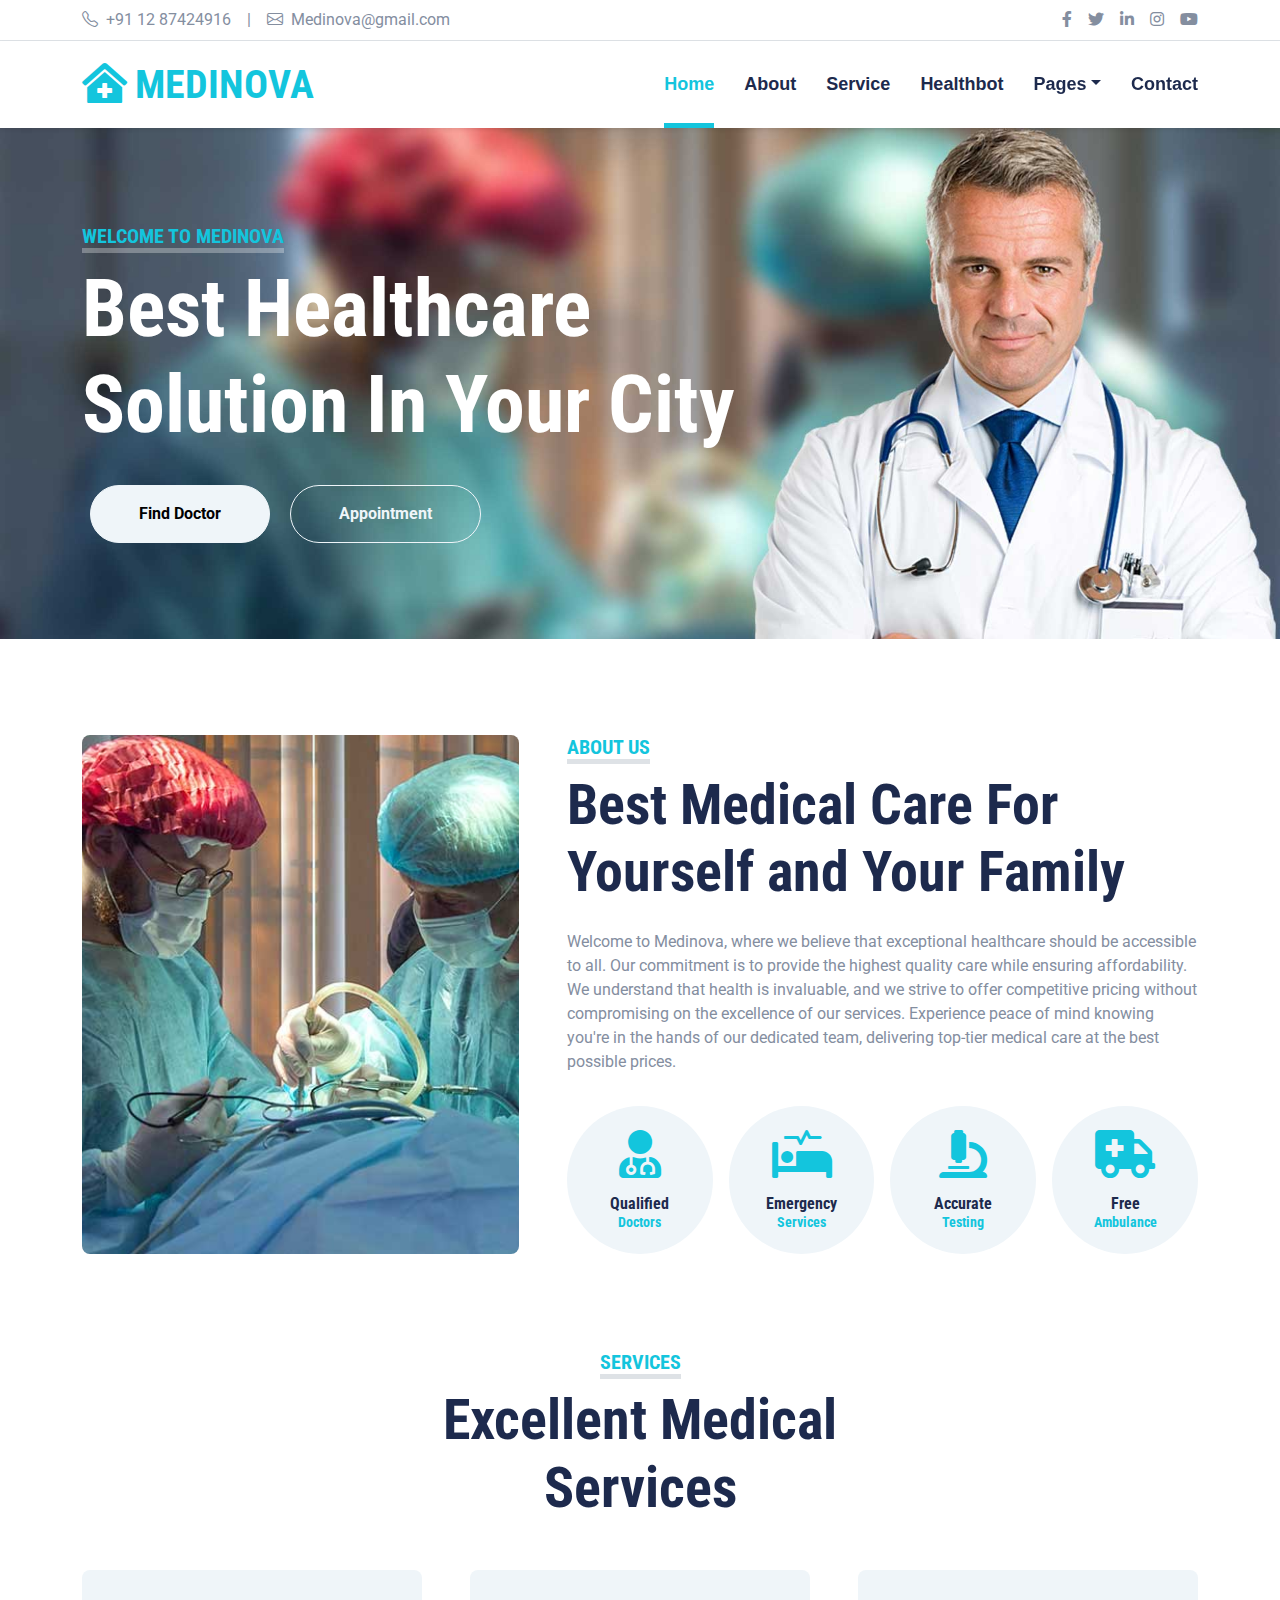
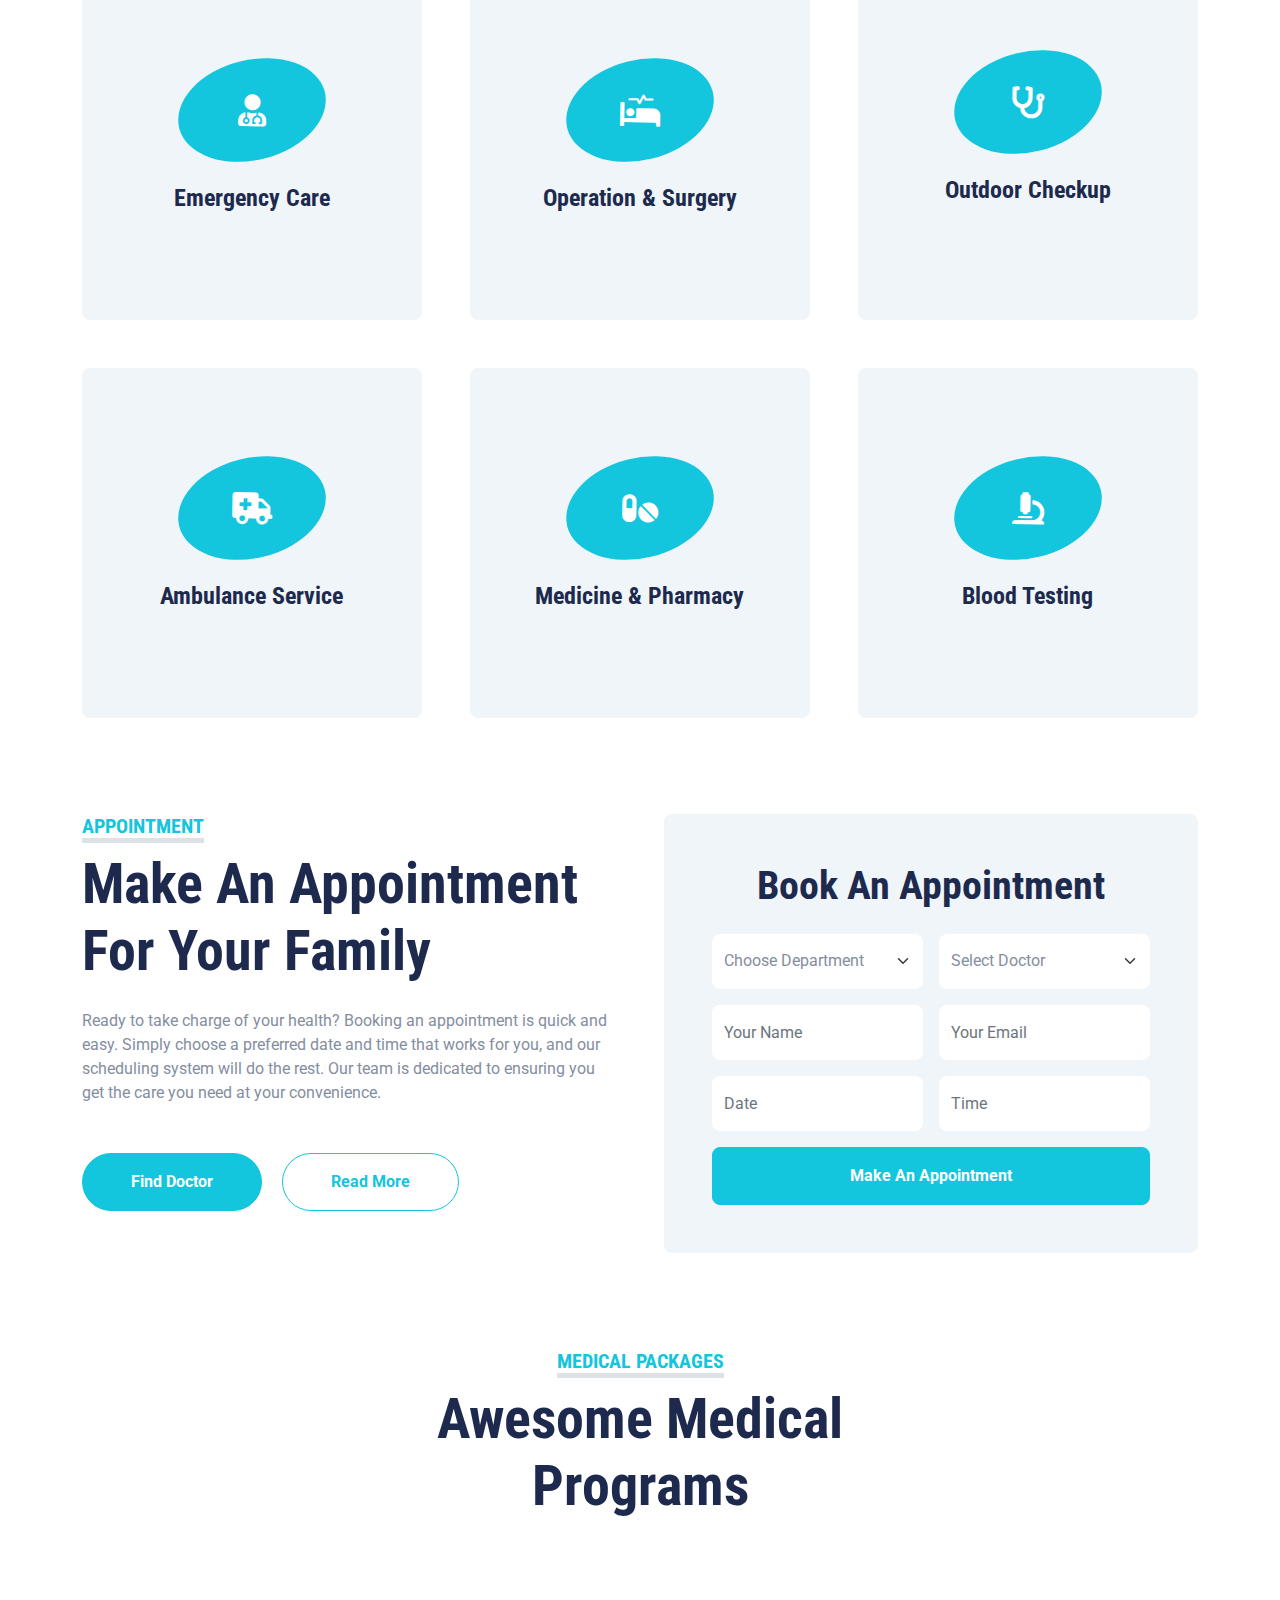
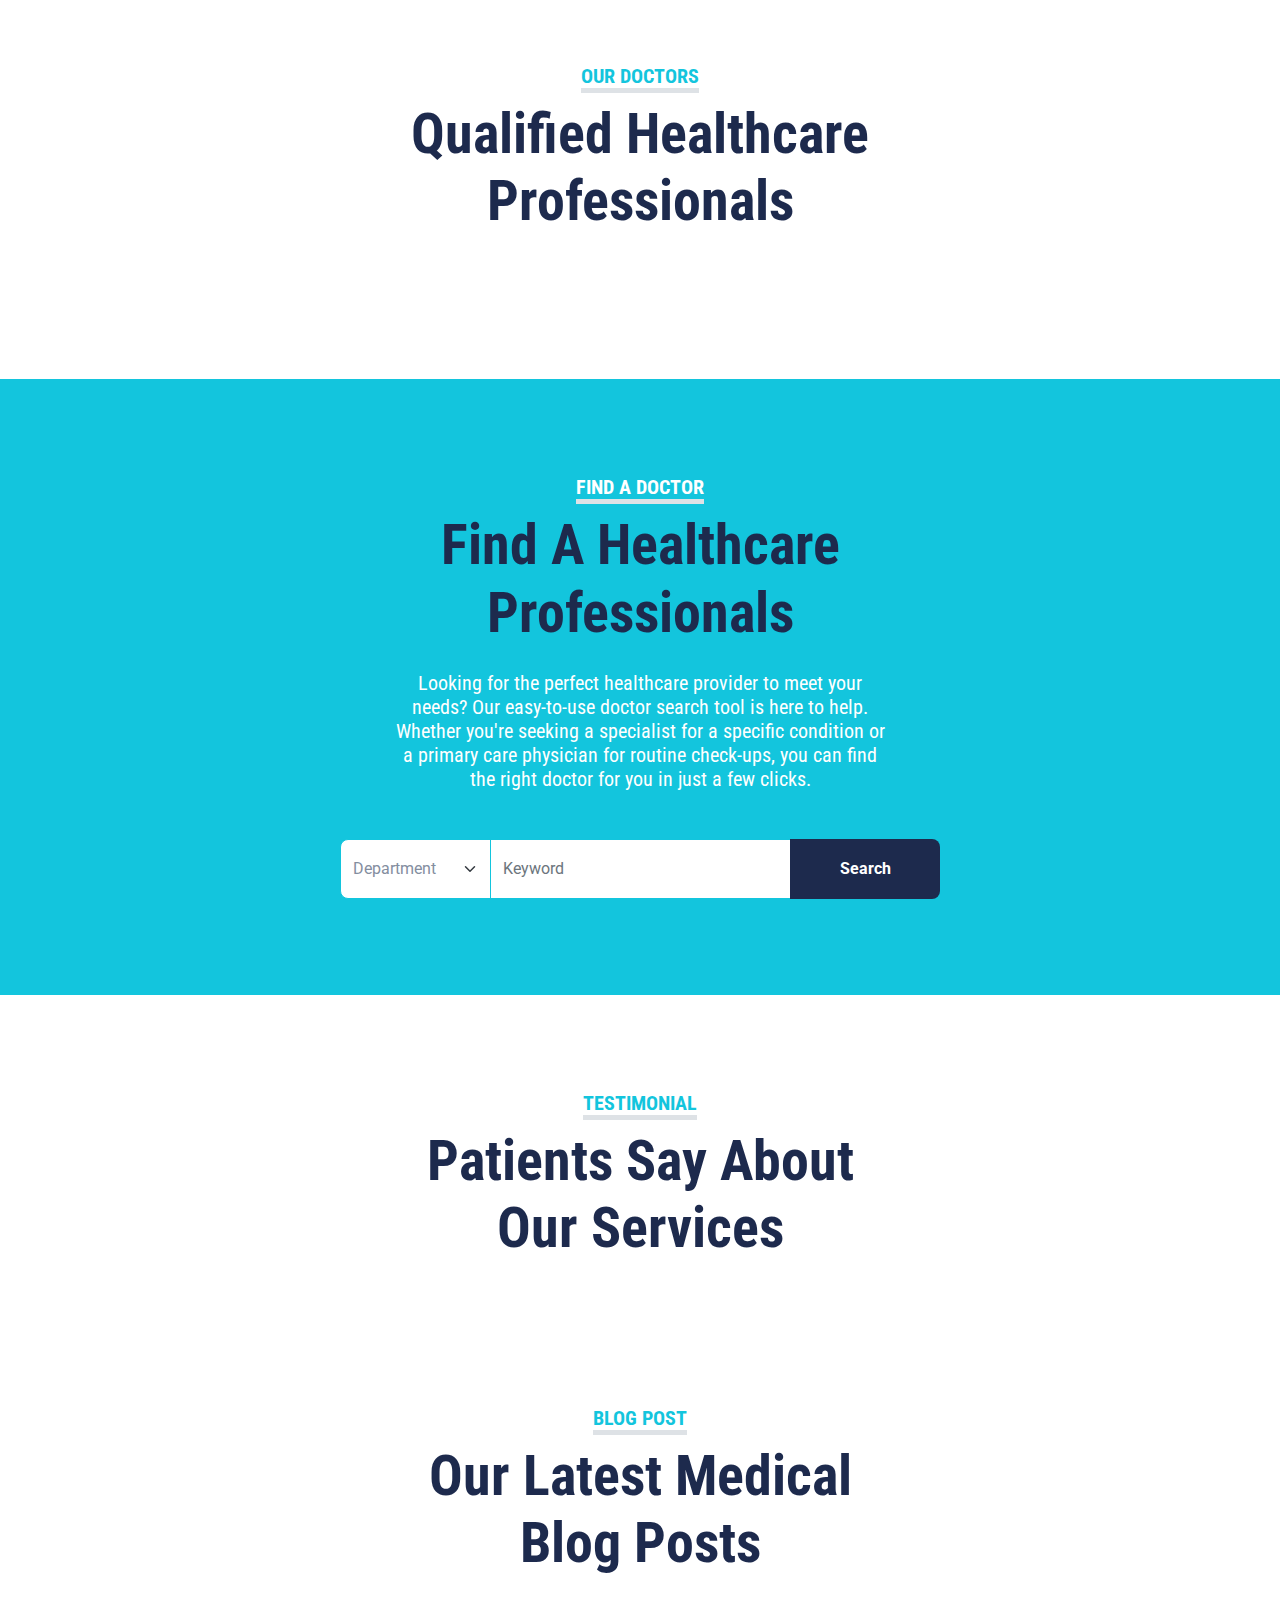
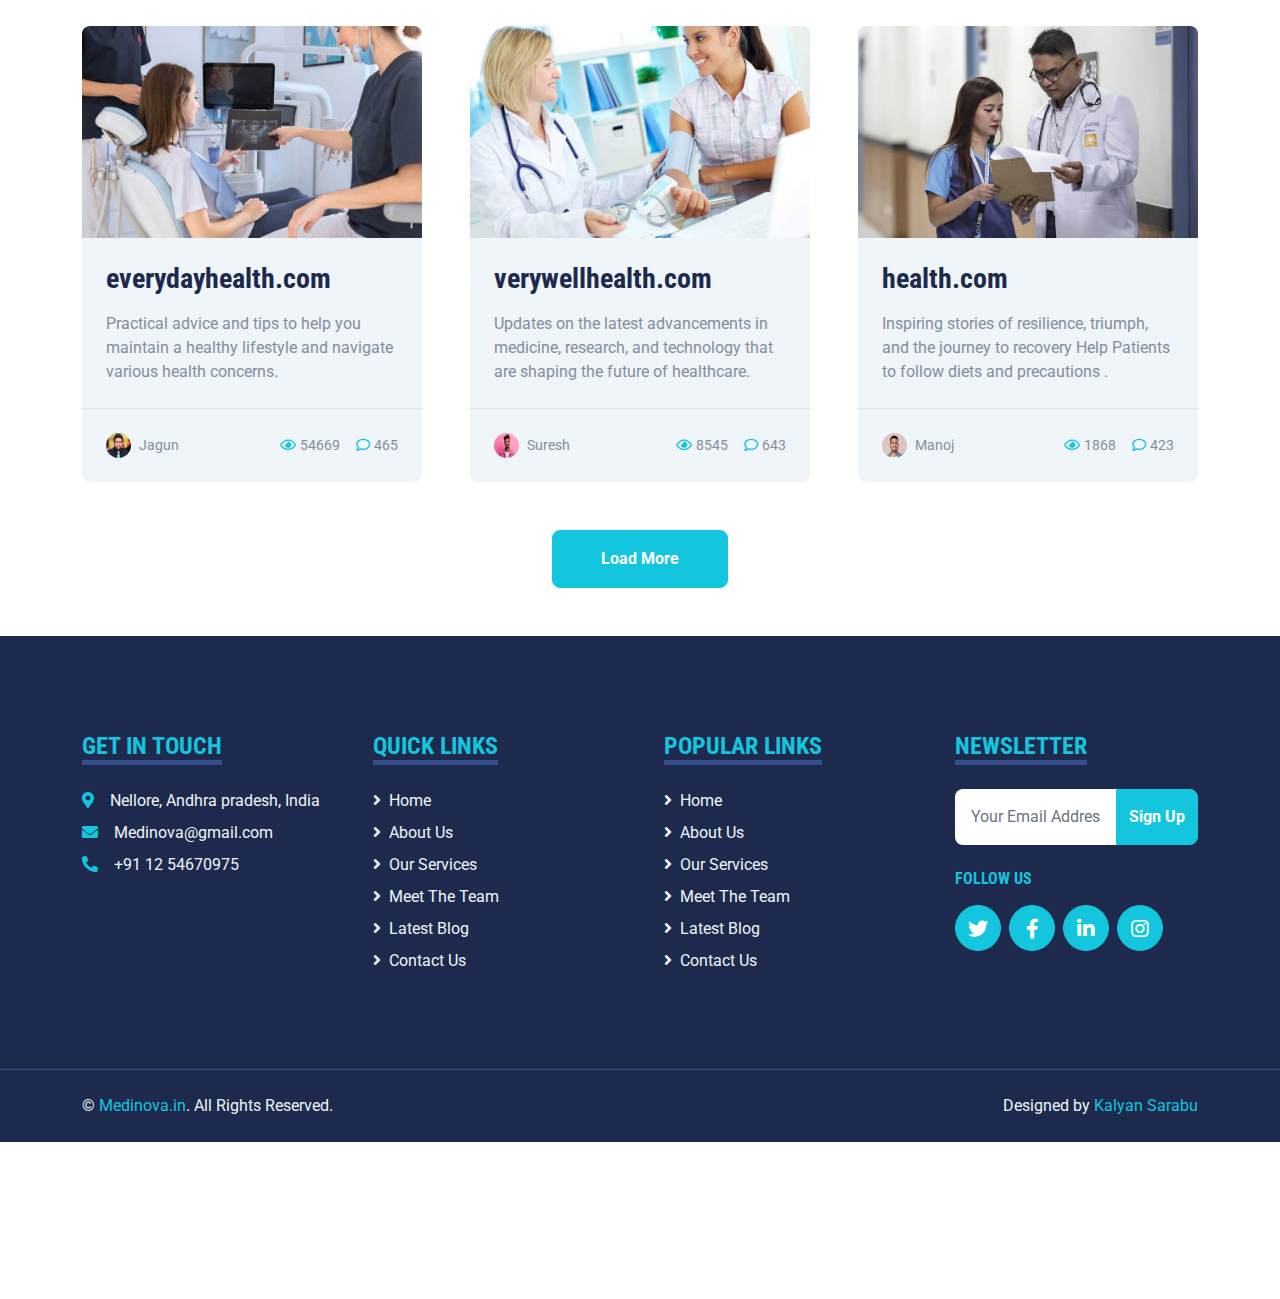
==== index.html @ 5e899bee "Update index.html" ====
<!DOCTYPE html>
<html lang="en">
<head>
    <meta charset="utf-8">
    <title>MEDINOVA - Hospital Website Template</title>
    <meta content="width=device-width, initial-scale=1.0" name="viewport">
    <meta content="Free HTML Templates" name="keywords">
    <meta content="Free HTML Templates" name="description">

    <!-- Favicon -->
    <link href="favicon.ico" rel="icon">

    <!-- Google Web Fonts -->
    <link rel="preconnect" href="https://fonts.gstatic.com">
    <link href="https://fonts.googleapis.com/css2?family=Roboto+Condensed:wght@400;700&family=Roboto:wght@400;700&display=swap" rel="stylesheet">  

    <!-- Icon Font Stylesheet -->
    <link href="https://cdnjs.cloudflare.com/ajax/libs/font-awesome/5.15.0/css/all.min.css" rel="stylesheet">
    <link href="https://cdn.jsdelivr.net/npm/bootstrap-icons@1.4.1/font/bootstrap-icons.css" rel="stylesheet">

    <!-- Libraries Stylesheet -->
    <link href="lib/owlcarousel/assets/owl.carousel.min.css" rel="stylesheet">
    <link href="lib/tempusdominus/css/tempusdominus-bootstrap-4.min.css" rel="stylesheet" />

    <!-- Customized Bootstrap Stylesheet -->
    <link href="bootstrap.min.css" rel="stylesheet">

    <!-- Template Stylesheet -->
    <link href="style.css" rel="stylesheet">
</head>

<body>
    <!-- Topbar Start -->
    <div class="container-fluid py-2 border-bottom d-none d-lg-block">
        <div class="container">
            <div class="row">
                <div class="col-md-6 text-center text-lg-start mb-2 mb-lg-0">
                    <div class="d-inline-flex align-items-center">
                        <a class="text-decoration-none text-body pe-3" href=""><i class="bi bi-telephone me-2"></i>+91 12 87424916</a>
                        <span class="text-body">|</span>
                        <a class="text-decoration-none text-body px-3" href=""><i class="bi bi-envelope me-2"></i>Medinova@gmail.com</a>
                    </div>
                </div>
                <div class="col-md-6 text-center text-lg-end">
                    <div class="d-inline-flex align-items-center">
                        <a class="text-body px-2" href="">
                            <i class="fab fa-facebook-f"></i>
                        </a>
                        <a class="text-body px-2" href="">
                            <i class="fab fa-twitter"></i>
                        </a>
                        <a class="text-body px-2" href="">
                            <i class="fab fa-linkedin-in"></i>
                        </a>
                        <a class="text-body px-2" href="">
                            <i class="fab fa-instagram"></i>
                        </a>
                        <a class="text-body ps-2" href="">
                            <i class="fab fa-youtube"></i>
                        </a>
                    </div>
                </div>
            </div>
        </div>
    </div>
    <!-- Topbar End -->


    <!-- Navbar Start -->
    <div class="container-fluid sticky-top bg-white shadow-sm">
        <div class="container">
            <nav class="navbar navbar-expand-lg bg-white navbar-light py-3 py-lg-0">
                <a href="index.html" class="navbar-brand">
                    <h1 class="m-0 text-uppercase text-primary"><i class="fa fa-clinic-medical me-2"></i>Medinova</h1>
                </a>
                <button class="navbar-toggler" type="button" data-bs-toggle="collapse" data-bs-target="#navbarCollapse">
                    <span class="navbar-toggler-icon"></span>
                </button>
                <div class="collapse navbar-collapse" id="navbarCollapse">
                    <div class="navbar-nav ms-auto py-0">
                        <a href="index.html" class="nav-item nav-link active">Home</a>
                        <a href="about.html" class="nav-item nav-link">About</a>
                        <a href="service.html" class="nav-item nav-link">Service</a>
                        <a href="healthbot.html" class="nav-item nav-link">Healthbot</a>
                    
                        <div class="nav-item dropdown">
                            <a href="#" class="nav-link dropdown-toggle" data-bs-toggle="dropdown">Pages</a>
                            <div class="dropdown-menu m-0">
                                <a href="blog.html" class="dropdown-item">Blog Grid</a>
                                <a href="Form.html" class="dropdown-item">Fill Form</a>
                                <a href="team.html" class="dropdown-item">The Team</a>
                                <a href="testimonial.html" class="dropdown-item">Testimonial</a>
                                <a href="appointment.html" class="dropdown-item">Appointment</a>
                                <a href="search.html" class="dropdown-item">Search</a>
                            </div>
                        </div>
                        <a href="contact.html" class="nav-item nav-link">Contact</a>
                    </div>
                </div>
            </nav>
        </div>
    </div>
    <!-- Navbar End -->


    <!-- Hero Start -->
    <div class="container-fluid bg-primary py-5 mb-5 hero-header" style="background-image: url('hero.jpg'); background-size: cover; ">
        <div class="container py-5">
            <div class="row justify-content-start">
                <div class="col-lg-8 text-center text-lg-start">
                    <h5 class="d-inline-block text-primary text-uppercase border-bottom border-5" style="border-color: rgba(256, 256, 256, .3) !important;">Welcome To Medinova</h5>
                    <h1 class="display-1 text-white mb-md-4">Best Healthcare Solution In Your City</h1>
                    <div class="pt-2">
                        <a href="" class="btn btn-light rounded-pill py-md-3 px-md-5 mx-2">Find Doctor</a>
                        <a href="" class="btn btn-outline-light rounded-pill py-md-3 px-md-5 mx-2">Appointment</a>
                    </div>
                </div>
            </div>
        </div>
    </div>
    <!-- Hero End -->


    <!-- About Start -->
    <div class="container-fluid py-5">
        <div class="container">
            <div class="row gx-5">
                <div class="col-lg-5 mb-5 mb-lg-0" style="min-height: 500px;">
                    <div class="position-relative h-100">
                        <img class="position-absolute w-100 h-100 rounded" src="about.jpg" style="object-fit: cover;">
                    </div>
                </div>
                <div class="col-lg-7">
                    <div class="mb-4">
                        <h5 class="d-inline-block text-primary text-uppercase border-bottom border-5">About Us</h5>
                        <h1 class="display-4">Best Medical Care For Yourself and Your Family</h1>
                    </div>
                    <p> Welcome to Medinova, where we believe that exceptional healthcare should be accessible to all. Our commitment is to provide the highest quality care while ensuring affordability. We understand that health is invaluable, and we strive to offer competitive pricing without compromising on the excellence of our services. Experience peace of mind knowing you're in the hands of our dedicated team, delivering top-tier medical care at the best possible prices.</p>
                    <div class="row g-3 pt-3">
                        <div class="col-sm-3 col-6">
                            <div class="bg-light text-center rounded-circle py-4">
                                <i class="fa fa-3x fa-user-md text-primary mb-3"></i>
                                <h6 class="mb-0">Qualified<small class="d-block text-primary">Doctors</small></h6>
                            </div>
                        </div>
                        <div class="col-sm-3 col-6">
                            <div class="bg-light text-center rounded-circle py-4">
                                <i class="fa fa-3x fa-procedures text-primary mb-3"></i>
                                <h6 class="mb-0">Emergency<small class="d-block text-primary">Services</small></h6>
                            </div>
                        </div>
                        <div class="col-sm-3 col-6">
                            <div class="bg-light text-center rounded-circle py-4">
                                <i class="fa fa-3x fa-microscope text-primary mb-3"></i>
                                <h6 class="mb-0">Accurate<small class="d-block text-primary">Testing</small></h6>
                            </div>
                        </div>
                        <div class="col-sm-3 col-6">
                            <div class="bg-light text-center rounded-circle py-4">
                                <i class="fa fa-3x fa-ambulance text-primary mb-3"></i>
                                <h6 class="mb-0">Free<small class="d-block text-primary">Ambulance</small></h6>
                            </div>
                        </div>
                    </div>
                </div>
            </div>
        </div>
    </div>
    <!-- About End -->

    

    <!-- Services Start -->
    <div class="container-fluid py-5">
        <div class="container">
            <div class="text-center mx-auto mb-5" style="max-width: 500px;">
                <h5 class="d-inline-block text-primary text-uppercase border-bottom border-5">Services</h5>
                <h1 class="display-4">Excellent Medical Services</h1>
            </div>
            <div class="row g-5">
                <div class="col-lg-4 col-md-6">
                    <div class="service-item bg-light rounded d-flex flex-column align-items-center justify-content-center text-center">
                        <div class="service-icon mb-4">
                            <i class="fa fa-2x fa-user-md text-white"></i>
                        </div>
                        <h4 class="mb-3">Emergency Care</h4>
                    
                        <a class="btn btn-lg btn-primary rounded-pill" href="">
                            <i class="bi bi-arrow-right"></i>
                        </a>
                    </div>
                </div>
                <div class="col-lg-4 col-md-6">
                    <div class="service-item bg-light rounded d-flex flex-column align-items-center justify-content-center text-center">
                        <div class="service-icon mb-4">
                            <i class="fa fa-2x fa-procedures text-white"></i>
                        </div>
                        <h4 class="mb-3">Operation & Surgery</h4>
                        
                        <a class="btn btn-lg btn-primary rounded-pill" href="">
                            <i class="bi bi-arrow-right"></i>
                        </a>
                    </div>
                </div>
                <div class="col-lg-4 col-md-6">
                    <div class="service-item bg-light rounded d-flex flex-column align-items-center justify-content-center text-center">
                        <div class="service-icon mb-4">
                            <i class="fa fa-2x fa-stethoscope text-white"></i>
                        </div>
                        <h4 class="mb-3">Outdoor Checkup</h4>
                        <p class=</p>
                        <a class="btn btn-lg btn-primary rounded-pill" href="">
                            <i class="bi bi-arrow-right"></i>
                        </a>
                    </div>
                </div>
                <div class="col-lg-4 col-md-6">
                    <div class="service-item bg-light rounded d-flex flex-column align-items-center justify-content-center text-center">
                        <div class="service-icon mb-4">
                            <i class="fa fa-2x fa-ambulance text-white"></i>
                        </div>
                        <h4 class="mb-3">Ambulance Service</h4>
                        <a class="btn btn-lg btn-primary rounded-pill" href="">
                            <i class="bi bi-arrow-right"></i>
                        </a>
                    </div>
                </div>
                <div class="col-lg-4 col-md-6">
                    <div class="service-item bg-light rounded d-flex flex-column align-items-center justify-content-center text-center">
                        <div class="service-icon mb-4">
                            <i class="fa fa-2x fa-pills text-white"></i>
                        </div>
                        <h4 class="mb-3">Medicine & Pharmacy</h4>
            
                        <a class="btn btn-lg btn-primary rounded-pill" href="">
                            <i class="bi bi-arrow-right"></i>
                        </a>
                    </div>
                </div>
                <div class="col-lg-4 col-md-6">
                    <div class="service-item bg-light rounded d-flex flex-column align-items-center justify-content-center text-center">
                        <div class="service-icon mb-4">
                            <i class="fa fa-2x fa-microscope text-white"></i>
                        </div>
                        <h4 class="mb-3">Blood Testing</h4>
                    
                        <a class="btn btn-lg btn-primary rounded-pill" href="">
                            <i class="bi bi-arrow-right"></i>
                        </a>
                    </div>
                </div>
            </div>
        </div>
    </div>
    <!-- Services End -->


    <!-- Appointment Start -->
    <div class="container-fluid py-5">
        <div class="container">
            <div class="row gx-5">
                <div class="col-lg-6 mb-5 mb-lg-0">
                    <div class="mb-4">
                        <h5 class="d-inline-block text-primary text-uppercase border-bottom border-5">Appointment</h5>
                        <h1 class="display-4">Make An Appointment For Your Family</h1>
                    </div>
                    <p class="mb-5">Ready to take charge of your health? Booking an appointment is quick and easy. Simply choose a preferred date and time that works for you, and our scheduling system will do the rest. Our team is dedicated to ensuring you get the care you need at your convenience.</p>
                    <a class="btn btn-primary rounded-pill py-3 px-5 me-3" href="">Find Doctor</a>
                    <a class="btn btn-outline-primary rounded-pill py-3 px-5" href="">Read More</a>
                </div>
                <div class="col-lg-6">
                    <div class="bg-light text-center rounded p-5">
                        <h1 class="mb-4">Book An Appointment</h1>
                        <form>
                            <div class="row g-3">
                                <div class="col-12 col-sm-6">
                                    <select class="form-select bg-white border-0" style="height: 55px;">
                                        <option selected>Choose Department</option>
                                        <option value="1">Department 1</option>
                                        <option value="2">Department 2</option>
                                        <option value="3">Department 3</option>
                                    </select>
                                </div>
                                <div class="col-12 col-sm-6">
                                    <select class="form-select bg-white border-0" style="height: 55px;">
                                        <option selected>Select Doctor</option>
                                        <option value="1">Doctor 1</option>
                                        <option value="2">Doctor 2</option>
                                        <option value="3">Doctor 3</option>
                                    </select>
                                </div>
                                <div class="col-12 col-sm-6">
                                    <input type="text" class="form-control bg-white border-0" placeholder="Your Name" style="height: 55px;">
                                </div>
                                <div class="col-12 col-sm-6">
                                    <input type="email" class="form-control bg-white border-0" placeholder="Your Email" style="height: 55px;">
                                </div>
                                <div class="col-12 col-sm-6">
                                    <div class="date" id="date" data-target-input="nearest">
                                        <input type="text"
                                            class="form-control bg-white border-0 datetimepicker-input"
                                            placeholder="Date" data-target="#date" data-toggle="datetimepicker" style="height: 55px;">
                                    </div>
                                </div>
                                <div class="col-12 col-sm-6">
                                    <div class="time" id="time" data-target-input="nearest">
                                        <input type="text"
                                            class="form-control bg-white border-0 datetimepicker-input"
                                            placeholder="Time" data-target="#time" data-toggle="datetimepicker" style="height: 55px;">
                                    </div>
                                </div>
                                <div class="col-12">
                                    <button class="btn btn-primary w-100 py-3" type="submit">Make An Appointment</button>
                                </div>
                            </div>
                        </form>
                    </div>
                </div>
            </div>
        </div>
    </div>
    <!-- Appointment End -->



    <!-- Pricing Plan Start -->
    <div class="container-fluid py-5">
        <div class="container">
            <div class="text-center mx-auto mb-5" style="max-width: 500px;">
                <h5 class="d-inline-block text-primary text-uppercase border-bottom border-5">Medical Packages</h5>
                <h1 class="display-4">Awesome Medical Programs</h1>
            </div>
            <div class="owl-carousel price-carousel position-relative" style="padding: 0 45px 45px 45px;">
                <div class="bg-light rounded text-center">
                    <div class="position-relative">
                        <img class="img-fluid rounded-top" src="price-1.jpg" alt="">
                        <div class="position-absolute w-100 h-100 top-50 start-50 translate-middle rounded-top d-flex flex-column align-items-center justify-content-center" style="background: rgba(29, 42, 77, .8);">
                            <h3 class="text-white">Pregnancy Care</h3>
                            <h1 class="display-4 text-white mb-0">
                                <small class="align-top fw-normal" style="font-size: 22px; line-height: 45px;">₹</small>499<small class="align-bottom fw-normal" style="font-size: 16px; line-height: 40px;">/ Year</small>
                            </h1>
                        </div>
                    </div>
                    <div class="text-center py-5">
                        <p>Emergency Medical Treatment</p>
                        <p>Highly Experienced Doctors</p>
                        <p>Highest Success Rate</p>
                        <p>Telephone Service</p>
                        <a href="" class="btn btn-primary rounded-pill py-3 px-5 my-2">Apply Now</a>
                    </div>
                </div>
                <div class="bg-light rounded text-center">
                    <div class="position-relative">
                        <img class="img-fluid rounded-top" src="price-2.jpg" alt="">
                        <div class="position-absolute w-100 h-100 top-50 start-50 translate-middle rounded-top d-flex flex-column align-items-center justify-content-center" style="background: rgba(29, 42, 77, .8);">
                            <h3 class="text-white">Health Checkup</h3>
                            <h1 class="display-4 text-white mb-0">
                                <small class="align-top fw-normal" style="font-size: 22px; line-height: 45px;">₹</small>999<small class="align-bottom fw-normal" style="font-size: 16px; line-height: 40px;">/ Year</small>
                            </h1>
                        </div>
                    </div>
                    <div class="text-center py-5">
                        <p>Emergency Medical Treatment</p>
                        <p>Highly Experienced Doctors</p>
                        <p>Highest Success Rate</p>
                        <p>Telephone Service</p>
                        <a href="" class="btn btn-primary rounded-pill py-3 px-5 my-2">Apply Now</a>
                    </div>
                </div>
                <div class="bg-light rounded text-center">
                    <div class="position-relative">
                        <img class="img-fluid rounded-top" src="price-3.jpg" alt="">
                        <div class="position-absolute w-100 h-100 top-50 start-50 translate-middle rounded-top d-flex flex-column align-items-center justify-content-center" style="background: rgba(29, 42, 77, .8);">
                            <h3 class="text-white">Dental Care</h3>
                            <h1 class="display-4 text-white mb-0">
                                <small class="align-top fw-normal" style="font-size: 22px; line-height: 45px;">₹</small>1490<small class="align-bottom fw-normal" style="font-size: 16px; line-height: 40px;">/ Year</small>
                            </h1>
                        </div>
                    </div>
                    <div class="text-center py-5">
                        <p>Emergency Medical Treatment</p>
                        <p>Highly Experienced Doctors</p>
                        <p>Highest Success Rate</p>
                        <p>Telephone Service</p>
                        <a href="" class="btn btn-primary rounded-pill py-3 px-5 my-2">Apply Now</a>
                    </div>
                </div>
                <div class="bg-light rounded text-center">
                    <div class="position-relative">
                        <img class="img-fluid rounded-top" src="price-4.jpg" alt="">
                        <div class="position-absolute w-100 h-100 top-50 start-50 translate-middle rounded-top d-flex flex-column align-items-center justify-content-center" style="background: rgba(29, 42, 77, .8);">
                            <h3 class="text-white">Operation & Surgery</h3>
                            <h1 class="display-4 text-white mb-0">
                                <small class="align-top fw-normal" style="font-size: 22px; line-height: 45px;">₹</small>1990<small class="align-bottom fw-normal" style="font-size: 16px; line-height: 40px;">/ Year</small>
                            </h1>
                        </div>
                    </div>
                    <div class="text-center py-5">
                        <p>Emergency Medical Treatment</p>
                        <p>Highly Experienced Doctors</p>
                        <p>Highest Success Rate</p>
                        <p>Telephone Service</p>
                        <a href="" class="btn btn-primary rounded-pill py-3 px-5 my-2">Apply Now</a>
                    </div>
                </div>
            </div>
        </div>
    </div>
    <!-- Pricing Plan End -->


     <!-- Team Start -->
    <div class="container-fluid py-5">
        <div class="container">
            <div class="text-center mx-auto mb-5" style="max-width: 500px;">
                <h5 class="d-inline-block text-primary text-uppercase border-bottom border-5">Our Doctors</h5>
                <h1 class="display-4">Qualified Healthcare Professionals</h1>
            </div>
            <div class="owl-carousel team-carousel position-relative">
                <div class="team-item">
                    <div class="row g-0 bg-light rounded overflow-hidden">
                        <div class="col-12 col-sm-5 h-100">
                            <img class="img-fluid h-100" src="team-1.jpeg" style="object-fit: cover;">
                        </div>
                        <div class="col-12 col-sm-7 h-100 d-flex flex-column">
                            <div class="mt-auto p-4">
                                <h3>Dr. Manohar Naidu</h3>
                                <h6 class="fw-normal fst-italic text-primary mb-4">Cardiologist</h6>
                                <p class="m-0">Dr. Manohar Naidu  is a highly skilled cardiologist with over 15 years of experience in diagnosing and treating heart-related conditions. She is dedicated to providing personalized care.</p>
                            </div>
                            <div class="d-flex mt-auto border-top p-4">
                                <a class="btn btn-lg btn-primary btn-lg-square rounded-circle me-3" href="#"><i class="fab fa-twitter"></i></a>
                                <a class="btn btn-lg btn-primary btn-lg-square rounded-circle me-3" href="#"><i class="fab fa-facebook-f"></i></a>
                                <a class="btn btn-lg btn-primary btn-lg-square rounded-circle" href="#"><i class="fab fa-linkedin-in"></i></a>
                            </div>
                        </div>
                    </div>
                </div>
                <div class="team-item">
                    <div class="row g-0 bg-light rounded overflow-hidden">
                        <div class="col-12 col-sm-5 h-100">
                            <img class="img-fluid h-100" src="team-2.jpeg" style="object-fit: cover;">
                        </div>
                        <div class="col-12 col-sm-7 h-100 d-flex flex-column">
                            <div class="mt-auto p-4">
                                <h3>Dr. Sathish Reddy</h3>
                                <h6 class="fw-normal fst-italic text-primary mb-4">Dermatologist</h6>
                                <p class="m-0">Dr. Sathish Reddy is a board-certified dermatologist known for his expertise in diagnosing and treating various skin conditions. </p>
                            </div>
                            <div class="d-flex mt-auto border-top p-4">
                                <a class="btn btn-lg btn-primary btn-lg-square rounded-circle me-3" href="#"><i class="fab fa-twitter"></i></a>
                                <a class="btn btn-lg btn-primary btn-lg-square rounded-circle me-3" href="#"><i class="fab fa-facebook-f"></i></a>
                                <a class="btn btn-lg btn-primary btn-lg-square rounded-circle" href="#"><i class="fab fa-linkedin-in"></i></a>
                            </div>
                        </div>
                    </div>
                </div>
                <div class="team-item">
                    <div class="row g-0 bg-light rounded overflow-hidden">
                        <div class="col-12 col-sm-5 h-100">
                            <img class="img-fluid h-100" src="team-3.jpeg" style="object-fit: cover;">
                        </div>
                        <div class="col-12 col-sm-7 h-100 d-flex flex-column">
                            <div class="mt-auto p-4">
                                <h3>Dr. Swathi Menon</h3>
                                <h6 class="fw-normal fst-italic text-primary mb-4"> Orthopedic Surgeon</h6>
                                <p class="m-0">Dr. Swathi Menon is an experienced orthopedic surgeon specializing in joint replacements and sports injuries.</p>
                            </div>
                            <div class="d-flex mt-auto border-top p-4">
                                <a class="btn btn-lg btn-primary btn-lg-square rounded-circle me-3" href="#"><i class="fab fa-twitter"></i></a>
                                <a class="btn btn-lg btn-primary btn-lg-square rounded-circle me-3" href="#"><i class="fab fa-facebook-f"></i></a>
                                <a class="btn btn-lg btn-primary btn-lg-square rounded-circle" href="#"><i class="fab fa-linkedin-in"></i></a>
                            </div>
                        </div>
                    </div>
                </div>
            </div>
        </div>
    </div>
    <!-- Team End -->

    <!-- Search Start -->
    <div class="container-fluid bg-primary my-5 py-5">
        <div class="container py-5">
            <div class="text-center mx-auto mb-5" style="max-width: 500px;">
                <h5 class="d-inline-block text-white text-uppercase border-bottom border-5">Find A Doctor</h5>
                <h1 class="display-4 mb-4">Find A Healthcare Professionals</h1>
                <h5 class="text-white fw-normal">Looking for the perfect healthcare provider to meet your needs? Our easy-to-use doctor search tool is here to help. Whether you're seeking a specialist for a specific condition or a primary care physician for routine check-ups, you can find the right doctor for you in just a few clicks.</h5>
            </div>
            <div class="mx-auto" style="width: 100%; max-width: 600px;">
                <div class="input-group">
                    <select class="form-select border-primary w-25" style="height: 60px;">
                        <option selected>Department</option>
                        <option value="1">Department 1</option>
                        <option value="2">Department 2</option>
                        <option value="3">Department 3</option>
                    </select>
                    <input type="text" class="form-control border-primary w-50" placeholder="Keyword">
                    <button class="btn btn-dark border-0 w-25">Search</button>
                </div>
            </div>
        </div>
    </div>
    <!-- Search End -->


    <!-- Testimonial Start -->
    <div class="container-fluid py-5">
        <div class="container">
            <div class="text-center mx-auto mb-5" style="max-width: 500px;">
                <h5 class="d-inline-block text-primary text-uppercase border-bottom border-5">Testimonial</h5>
                <h1 class="display-4">Patients Say About Our Services</h1>
            </div>
            <div class="row justify-content-center">
                <div class="col-lg-8">
                    <div class="owl-carousel testimonial-carousel">
                        <div class="testimonial-item text-center">
                            <div class="position-relative mb-5">
                                <img class="img-fluid rounded-circle mx-auto" src="testimonial-1.jpeg" alt="">
                                <div class="position-absolute top-100 start-50 translate-middle d-flex align-items-center justify-content-center bg-white rounded-circle" style="width: 60px; height: 60px;">
                                    <i class="fa fa-quote-left fa-2x text-primary"></i>
                                </div>
                            </div>
                            <p class="fs-4 fw-normal">Choosing Medinova for my children's healthcare needs was the best decision. Dr. Swathi, our pediatrician, is patient, compassionate, and truly cares for her young patients. She addresses all our concerns and provides valuable advice. The entire team has made each visit a positive one for my family.</p>
                            <hr class="w-25 mx-auto">
                            <h3>Radha</h3>
                            <h6 class="fw-normal text-primary mb-3">Enterprenuer</h6>
                        </div>
                        <div class="testimonial-item text-center">
                            <div class="position-relative mb-5">
                                <img class="img-fluid rounded-circle mx-auto" src="testimonial-2.jpeg" alt="">
                                <div class="position-absolute top-100 start-50 translate-middle d-flex align-items-center justify-content-center bg-white rounded-circle" style="width: 60px; height: 60px;">
                                    <i class="fa fa-quote-left fa-2x text-primary"></i>
                                </div>
                            </div>
                            <p class="fs-4 fw-normal">the dermatologist at Medinova, is exceptional. His attention to detail and genuine concern for my skin issues were evident throughout my treatment. The prescribed treatments were effective, and my skin has improved significantly. I highly recommend Dr. Sathish to anyone seeking dermatological care</p>
                            <hr class="w-25 mx-auto">
                            <h3> Sanjay</h3>
                            <h6 class="fw-normal text-primary mb-3">Software Engineer</h6>
                        </div>
                        <div class="testimonial-item text-center">
                            <div class="position-relative mb-5">
                                <img class="img-fluid rounded-circle mx-auto" src="testimonial-3.jpeg" alt="">
                                <div class="position-absolute top-100 start-50 translate-middle d-flex align-items-center justify-content-center bg-white rounded-circle" style="width: 60px; height: 60px;">
                                    <i class="fa fa-quote-left fa-2x text-primary"></i>
                                </div>
                            </div>
                            <p class="fs-4 fw-normal">I had an excellent experience at Medinova. The staff was incredibly friendly and attentive to my needs. Dr.Manohar provided exceptional care, explaining my diagnosis and treatment plan in a way that was easy to understand. I highly recommend their services.</p>
                            <hr class="w-25 mx-auto">
                            <h3>Bhavya Sri</h3>
                            <h6 class="fw-normal text-primary mb-3">Student</h6>
                        </div>
                    </div>
                </div>
            </div>
        </div>
    </div>
    <!-- Testimonial End -->

    <!-- Blog Start -->
    <div class="container-fluid py-5">
        <div class="container">
            <div class="text-center mx-auto mb-5" style="max-width: 500px;">
                <h5 class="d-inline-block text-primary text-uppercase border-bottom border-5">Blog Post</h5>
                <h1 class="display-4">Our Latest Medical Blog Posts</h1>
            </div>
            <div class="row g-5">
                <div class="col-xl-4 col-lg-6">
                    <div class="bg-light rounded overflow-hidden">
                        <img class="img-fluid w-100" src="blog-1.jpg" alt="">
                        <div class="p-4">
                            <a class="h3 d-block mb-3" href="https://www.everydayhealth.com">everydayhealth.com</a>
                            <p class="m-0">Practical advice and tips to help you maintain a healthy lifestyle and navigate various health concerns.</p>
                        </div>
                        <div class="d-flex justify-content-between border-top p-4">
                            <div class="d-flex align-items-center">
                                <img class="rounded-circle me-2" src="user.jpg" width="25" height="25" alt="">
                                <small>Jagun</small>
                            </div>
                            <div class="d-flex align-items-center">
                                <small class="ms-3"><i class="far fa-eye text-primary me-1"></i>54669</small>
                                <small class="ms-3"><i class="far fa-comment text-primary me-1"></i>465</small>
                            </div>
                        </div>
                    </div>
                </div>
                <div class="col-xl-4 col-lg-6">
                    <div class="bg-light rounded overflow-hidden">
                        <img class="img-fluid w-100" src="blog-2.jpg" alt="">
                        <div class="p-4">
                            <a class="h3 d-block mb-3" href="https://www.verywellhealth.com">verywellhealth.com</a>
                    
                            <p class="m-0">Updates on the latest advancements in medicine, research, and technology that are shaping the future of healthcare.</p>
                        </div>
                        <div class="d-flex justify-content-between border-top p-4">
                            <div class="d-flex align-items-center">
                                <img class="rounded-circle me-2" src="user-2.jpeg" width="25" height="25" alt="">
                                <small>Suresh</small>
                            </div>
                            <div class="d-flex align-items-center">
                                <small class="ms-3"><i class="far fa-eye text-primary me-1"></i>8545</small>
                                <small class="ms-3"><i class="far fa-comment text-primary me-1"></i>643</small>
                            </div>
                        </div>
                    </div>
                </div>
                <div class="col-xl-4 col-lg-6">
                    <div class="bg-light rounded overflow-hidden">
                        <img class="img-fluid w-100" src="blog-3.jpg" alt="">
                        <div class="p-4">
                            <a class="h3 d-block mb-3" href="https://www.health.com">health.com</a>
                            <p class="m-0"> Inspiring stories of resilience, triumph, and the journey to recovery Help Patients to follow diets and precautions .</p>
                        </div>
                        <div class="d-flex justify-content-between border-top p-4">
                            <div class="d-flex align-items-center">
                                <img class="rounded-circle me-2" src="user-3.jpeg" width="25" height="25" alt="">
                                <small>Manoj</small>
                            </div>
                            <div class="d-flex align-items-center">
                                <small class="ms-3"><i class="far fa-eye text-primary me-1"></i>1868</small>
                                <small class="ms-3"><i class="far fa-comment text-primary me-1"></i>423</small>
                            </div>
                        </div>
                    </div>
                            </div>
                        </div>
                    </div>
                </div>
                
                <div class="col-12 text-center">
                    <button class="btn btn-primary py-3 px-5">Load More</button>
                </div>
            </div>
        </div>
    </div>
    <!-- Blog End -->
    


   
    

    <!-- Footer Start -->
    <div class="container-fluid bg-dark text-light mt-5 py-5">
        <div class="container py-5">
            <div class="row g-5">
                <div class="col-lg-3 col-md-6">
                    <h4 class="d-inline-block text-primary text-uppercase border-bottom border-5 border-secondary mb-4">Get In Touch</h4>
                    <p class="mb-2"><i class="fa fa-map-marker-alt text-primary me-3"></i>Nellore, Andhra pradesh, India</p>
                    <p class="mb-2"><i class="fa fa-envelope text-primary me-3"></i>Medinova@gmail.com</p>
                    <p class="mb-0"><i class="fa fa-phone-alt text-primary me-3"></i>+91 12 54670975</p>
                </div>
                <div class="col-lg-3 col-md-6">
                    <h4 class="d-inline-block text-primary text-uppercase border-bottom border-5 border-secondary mb-4">Quick Links</h4>
                    <div class="d-flex flex-column justify-content-start">
                        <a class="text-light mb-2" href="#"><i class="fa fa-angle-right me-2"></i>Home</a>
                        <a class="text-light mb-2" href="#"><i class="fa fa-angle-right me-2"></i>About Us</a>
                        <a class="text-light mb-2" href="#"><i class="fa fa-angle-right me-2"></i>Our Services</a>
                        <a class="text-light mb-2" href="#"><i class="fa fa-angle-right me-2"></i>Meet The Team</a>
                        <a class="text-light mb-2" href="#"><i class="fa fa-angle-right me-2"></i>Latest Blog</a>
                        <a class="text-light" href="#"><i class="fa fa-angle-right me-2"></i>Contact Us</a>
                    </div>
                </div>
                <div class="col-lg-3 col-md-6">
                    <h4 class="d-inline-block text-primary text-uppercase border-bottom border-5 border-secondary mb-4">Popular Links</h4>
                    <div class="d-flex flex-column justify-content-start">
                        <a class="text-light mb-2" href="#"><i class="fa fa-angle-right me-2"></i>Home</a>
                        <a class="text-light mb-2" href="#"><i class="fa fa-angle-right me-2"></i>About Us</a>
                        <a class="text-light mb-2" href="#"><i class="fa fa-angle-right me-2"></i>Our Services</a>
                        <a class="text-light mb-2" href="#"><i class="fa fa-angle-right me-2"></i>Meet The Team</a>
                        <a class="text-light mb-2" href="#"><i class="fa fa-angle-right me-2"></i>Latest Blog</a>
                        <a class="text-light" href="#"><i class="fa fa-angle-right me-2"></i>Contact Us</a>
                    </div>
                </div>
                <div class="col-lg-3 col-md-6">
                    <h4 class="d-inline-block text-primary text-uppercase border-bottom border-5 border-secondary mb-4">Newsletter</h4>
                    <form action="">
                        <div class="input-group">
                            <input type="text" class="form-control p-3 border-0" placeholder="Your Email Address">
                            <button class="btn btn-primary">Sign Up</button>
                        </div>
                    </form>
                    <h6 class="text-primary text-uppercase mt-4 mb-3">Follow Us</h6>
                    <div class="d-flex">
                        <a class="btn btn-lg btn-primary btn-lg-square rounded-circle me-2" href="#"><i class="fab fa-twitter"></i></a>
                        <a class="btn btn-lg btn-primary btn-lg-square rounded-circle me-2" href="#"><i class="fab fa-facebook-f"></i></a>
                        <a class="btn btn-lg btn-primary btn-lg-square rounded-circle me-2" href="#"><i class="fab fa-linkedin-in"></i></a>
                        <a class="btn btn-lg btn-primary btn-lg-square rounded-circle" href="#"><i class="fab fa-instagram"></i></a>
                    </div>
                </div>
            </div>
        </div>
    </div>
    <div class="container-fluid bg-dark text-light border-top border-secondary py-4">
        <div class="container">
            <div class="row g-5">
                <div class="col-md-6 text-center text-md-start">
                    <p class="mb-md-0">&copy; <a class="text-primary" href="#">Medinova.in</a>. All Rights Reserved.</p>
                </div>
                <div class="col-md-6 text-center text-md-end">
                    <p class="mb-0">Designed by <a class="text-primary" href="https://828-kalyan.github.io/portfolio-website/">Kalyan Sarabu</a></p>
                </div>
            </div>
        </div>
    </div>
    <iframe src="https://webchat.botframework.com/embed/healthbot-0m1qkOXyfCE.zqGyLweub8jIcbJRZI64UA7r7avVsjHgZLyeTHf0KQg" style="min-width: 400px; width: 100%; min-height: 50px;"></iframe>

    <!-- Footer End -->


    <!-- Back to Top -->
    <a href="#" class="btn btn-lg btn-primary btn-lg-square back-to-top"><i class="bi bi-arrow-up"></i></a>


    <!-- JavaScript Libraries -->
    <script src="https://code.jquery.com/jquery-3.4.1.min.js"></script>
    <script src="https://cdn.jsdelivr.net/npm/bootstrap@5.0.0/dist/js/bootstrap.bundle.min.js"></script>
    <script src="lib/easing/easing.min.js"></script>
    <script src="lib/waypoints/waypoints.min.js"></script>
    <script src="lib/owlcarousel/owl.carousel.min.js"></script>
    <script src="lib/tempusdominus/js/moment.min.js"></script>
    <script src="lib/tempusdominus/js/moment-timezone.min.js"></script>
    <script src="lib/tempusdominus/js/tempusdominus-bootstrap-4.min.js"></script>

    <!-- Template Javascript -->
    <script src="main.js"></script>
</body>

</html>
---- style.css ----
/********** Template CSS **********/
:root {
    --primary: #13C5DD;
    --secondary: #354F8E;
    --light: #EFF5F9;
    --dark: #1D2A4D;
}

.btn {
    font-weight: 700;
    transition: .5s;
}

.btn:hover {
    -webkit-box-shadow: 0 8px 6px -6px #555555;
    -moz-box-shadow: 0 8px 6px -6px #555555;
    box-shadow: 0 8px 6px -6px #555555;
}

.btn-primary {
    color: #FFFFFF;
}

.btn-square {
    width: 36px;
    height: 36px;
}

.btn-sm-square {
    width: 28px;
    height: 28px;
}

.btn-lg-square {
    width: 46px;
    height: 46px;
}

.btn-square,
.btn-sm-square,
.btn-lg-square {
    padding-left: 0;
    padding-right: 0;
    text-align: center;
}

.back-to-top {
    position: fixed;
    display: none;
    right: 30px;
    bottom: 0;
    border-radius: 50% 50% 0 0;
    z-index: 99;
}

.navbar-light .navbar-nav .nav-link {
    font-family: 'Jost', sans-serif;
    position: relative;
    margin-left: 30px;
    padding: 30px 0;
    font-size: 18px;
    font-weight: 700;
    color: var(--dark);
    outline: none;
    transition: .5s;
}

.navbar-light .navbar-nav .nav-link:hover,
.navbar-light .navbar-nav .nav-link.active {
    color: var(--primary);
}

@media (min-width: 992px) {
    .navbar-light .navbar-nav .nav-link::before {
        position: absolute;
        content: "";
        width: 0;
        height: 5px;
        bottom: 0;
        left: 50%;
        background: var(--primary);
        transition: .5s;
    }

    .navbar-light .navbar-nav .nav-link:hover::before,
    .navbar-light .navbar-nav .nav-link.active::before {
        width: 100%;
        left: 0;
    }
}

@media (max-width: 991.98px) {
    .navbar-light .navbar-nav .nav-link  {
        margin-left: 0;
        padding: 10px 0;
    }
}

.hero-header {
    background: url(.img/hero.jpg) top right no-repeat;
    background-size: cover;
}

.service-item {
    position: relative;
    height: 350px;
    padding: 0 30px;
    transition: .5s;
}

.service-item .service-icon {
    width: 150px;
    height: 100px;
    display: flex;
    align-items: center;
    justify-content: center;
    background: var(--primary);
    border-radius: 50%;
    transform: rotate(-14deg);
}

.service-item .service-icon i {
    transform: rotate(15deg);
}

.service-item a.btn {
    position: absolute;
    width: 60px;
    bottom: -48px;
    left: 50%;
    margin-left: -30px;
    opacity: 0;
}

.service-item:hover a.btn {
    bottom: -24px;
    opacity: 1;
}

.price-carousel::after {
    position: absolute;
    content: "";
    width: 100%;
    height: 50%;
    bottom: 0;
    left: 0;
    background: var(--primary);
    border-radius: 8px 8px 50% 50%;
    z-index: -1;
}

.price-carousel .owl-nav {
    margin-top: 35px;
    width: 100%;
    text-align: center;
    display: flex;
    justify-content: center;
}

.price-carousel .owl-nav .owl-prev,
.price-carousel .owl-nav .owl-next{
    position: relative;
    margin: 0 5px;
    width: 45px;
    height: 45px;
    display: flex;
    align-items: center;
    justify-content: center;
    color: var(--primary);
    background: #FFFFFF;
    font-size: 22px;
    border-radius: 45px;
    transition: .5s;
}

.price-carousel .owl-nav .owl-prev:hover,
.price-carousel .owl-nav .owl-next:hover {
    color: var(--dark);
}

@media (min-width: 576px) {
    .team-item .row {
        height: 350px;
    }
}

.team-carousel .owl-nav {
    position: absolute;
    padding: 0 45px;
    width: 100%;
    height: 45px;
    top: calc(50% - 22.5px);
    left: 0;
    display: flex;
    justify-content: space-between;
}

.team-carousel .owl-nav .owl-prev,
.team-carousel .owl-nav .owl-next {
    position: relative;
    width: 45px;
    height: 45px;
    display: flex;
    align-items: center;
    justify-content: center;
    color: #FFFFFF;
    background: var(--primary);
    border-radius: 45px;
    font-size: 22px;
    transition: .5s;
}

.team-carousel .owl-nav .owl-prev:hover,
.team-carousel .owl-nav .owl-next:hover {
    background: var(--dark);
}

.testimonial-carousel .owl-dots {
    margin-top: 15px;
    display: flex;
    align-items: center;
    justify-content: center;
}

.testimonial-carousel .owl-dot {
    position: relative;
    display: inline-block;
    margin: 0 5px;
    width: 20px;
    height: 20px;
    background: var(--light);
    border: 2px solid var(--primary);
    border-radius: 20px;
    transition: .5s;
}

.testimonial-carousel .owl-dot.active {
    width: 40px;
    height: 40px;
    background: var(--primary);
}

.testimonial-carousel .owl-item img {
    width: 150px;
    height: 150px;
}
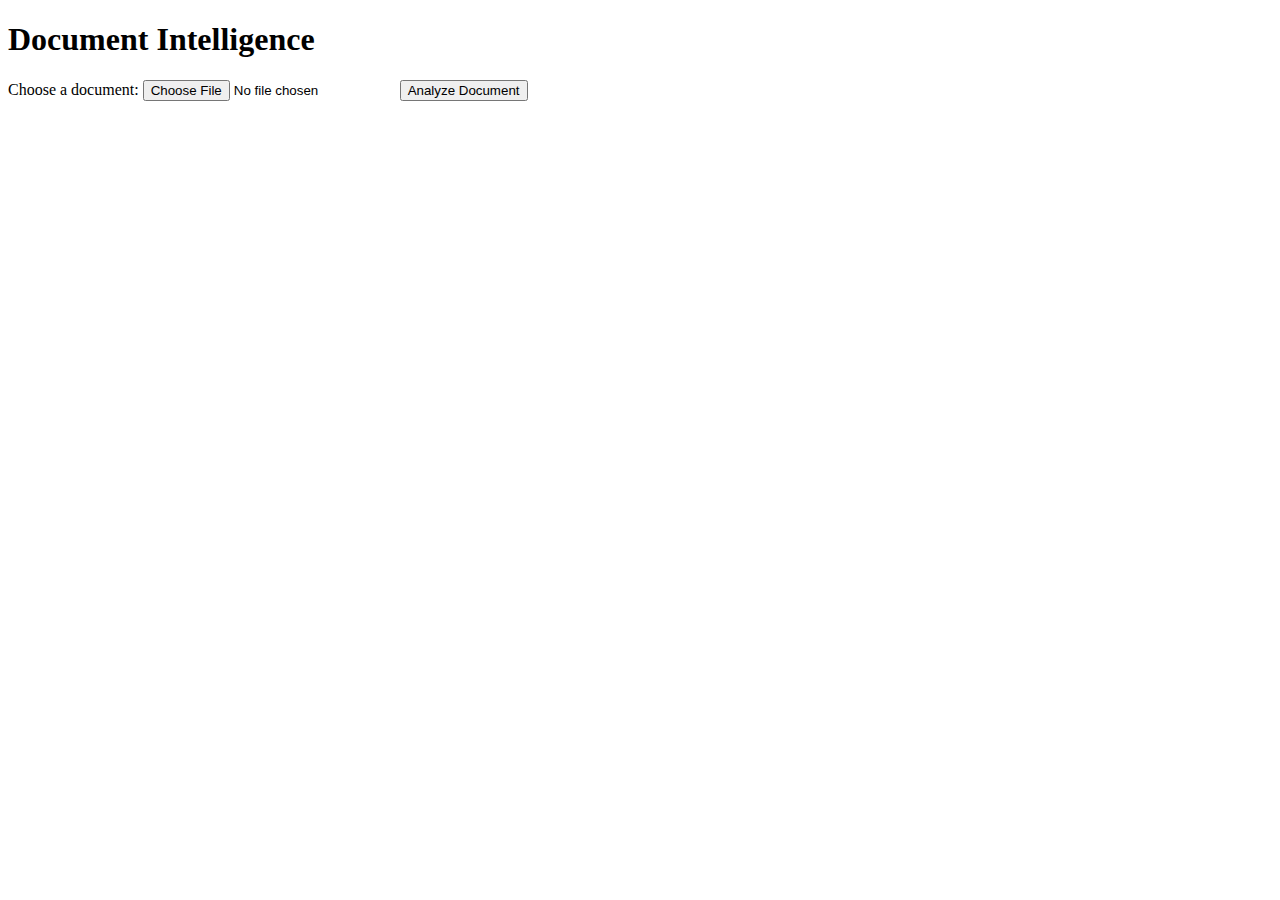
==== commit c8412a1f: "Add files via upload" ====
--- a/index.html
+++ b/index.html
@@ -1,729 +1,61 @@
-<!DOCTYPE html>
-<html lang="en">
-<head>
-    <meta charset="utf-8">
-    <title>MEDINOVA - Hospital Website Template</title>
-    <meta content="width=device-width, initial-scale=1.0" name="viewport">
-    <meta content="Free HTML Templates" name="keywords">
-    <meta content="Free HTML Templates" name="description">
-
-    <!-- Favicon -->
-    <link href="favicon.ico" rel="icon">
-
-    <!-- Google Web Fonts -->
-    <link rel="preconnect" href="https://fonts.gstatic.com">
-    <link href="https://fonts.googleapis.com/css2?family=Roboto+Condensed:wght@400;700&family=Roboto:wght@400;700&display=swap" rel="stylesheet">  
-
-    <!-- Icon Font Stylesheet -->
-    <link href="https://cdnjs.cloudflare.com/ajax/libs/font-awesome/5.15.0/css/all.min.css" rel="stylesheet">
-    <link href="https://cdn.jsdelivr.net/npm/bootstrap-icons@1.4.1/font/bootstrap-icons.css" rel="stylesheet">
-
-    <!-- Libraries Stylesheet -->
-    <link href="lib/owlcarousel/assets/owl.carousel.min.css" rel="stylesheet">
-    <link href="lib/tempusdominus/css/tempusdominus-bootstrap-4.min.css" rel="stylesheet" />
-
-    <!-- Customized Bootstrap Stylesheet -->
-    <link href="bootstrap.min.css" rel="stylesheet">
-
-    <!-- Template Stylesheet -->
-    <link href="style.css" rel="stylesheet">
-</head>
-
-<body>
-    <!-- Topbar Start -->
-    <div class="container-fluid py-2 border-bottom d-none d-lg-block">
-        <div class="container">
-            <div class="row">
-                <div class="col-md-6 text-center text-lg-start mb-2 mb-lg-0">
-                    <div class="d-inline-flex align-items-center">
-                        <a class="text-decoration-none text-body pe-3" href=""><i class="bi bi-telephone me-2"></i>+91 12 87424916</a>
-                        <span class="text-body">|</span>
-                        <a class="text-decoration-none text-body px-3" href=""><i class="bi bi-envelope me-2"></i>Medinova@gmail.com</a>
-                    </div>
-                </div>
-                <div class="col-md-6 text-center text-lg-end">
-                    <div class="d-inline-flex align-items-center">
-                        <a class="text-body px-2" href="">
-                            <i class="fab fa-facebook-f"></i>
-                        </a>
-                        <a class="text-body px-2" href="">
-                            <i class="fab fa-twitter"></i>
-                        </a>
-                        <a class="text-body px-2" href="">
-                            <i class="fab fa-linkedin-in"></i>
-                        </a>
-                        <a class="text-body px-2" href="">
-                            <i class="fab fa-instagram"></i>
-                        </a>
-                        <a class="text-body ps-2" href="">
-                            <i class="fab fa-youtube"></i>
-                        </a>
-                    </div>
-                </div>
-            </div>
-        </div>
-    </div>
-    <!-- Topbar End -->
-
-
-    <!-- Navbar Start -->
-    <div class="container-fluid sticky-top bg-white shadow-sm">
-        <div class="container">
-            <nav class="navbar navbar-expand-lg bg-white navbar-light py-3 py-lg-0">
-                <a href="index.html" class="navbar-brand">
-                    <h1 class="m-0 text-uppercase text-primary"><i class="fa fa-clinic-medical me-2"></i>Medinova</h1>
-                </a>
-                <button class="navbar-toggler" type="button" data-bs-toggle="collapse" data-bs-target="#navbarCollapse">
-                    <span class="navbar-toggler-icon"></span>
-                </button>
-                <div class="collapse navbar-collapse" id="navbarCollapse">
-                    <div class="navbar-nav ms-auto py-0">
-                        <a href="index.html" class="nav-item nav-link active">Home</a>
-                        <a href="about.html" class="nav-item nav-link">About</a>
-                        <a href="service.html" class="nav-item nav-link">Service</a>
-                        <a href="healthbot.html" class="nav-item nav-link">Healthbot</a>
-                    
-                        <div class="nav-item dropdown">
-                            <a href="#" class="nav-link dropdown-toggle" data-bs-toggle="dropdown">Pages</a>
-                            <div class="dropdown-menu m-0">
-                                <a href="blog.html" class="dropdown-item">Blog Grid</a>
-                                <a href="Form.html" class="dropdown-item">Fill Form</a>
-                                <a href="team.html" class="dropdown-item">The Team</a>
-                                <a href="testimonial.html" class="dropdown-item">Testimonial</a>
-                                <a href="appointment.html" class="dropdown-item">Appointment</a>
-                                <a href="search.html" class="dropdown-item">Search</a>
-                            </div>
-                        </div>
-                        <a href="contact.html" class="nav-item nav-link">Contact</a>
-                    </div>
-                </div>
-            </nav>
-        </div>
-    </div>
-    <!-- Navbar End -->
-
-
-    <!-- Hero Start -->
-    <div class="container-fluid bg-primary py-5 mb-5 hero-header" style="background-image: url('hero.jpg'); background-size: cover; ">
-        <div class="container py-5">
-            <div class="row justify-content-start">
-                <div class="col-lg-8 text-center text-lg-start">
-                    <h5 class="d-inline-block text-primary text-uppercase border-bottom border-5" style="border-color: rgba(256, 256, 256, .3) !important;">Welcome To Medinova</h5>
-                    <h1 class="display-1 text-white mb-md-4">Best Healthcare Solution In Your City</h1>
-                    <div class="pt-2">
-                        <a href="" class="btn btn-light rounded-pill py-md-3 px-md-5 mx-2">Find Doctor</a>
-                        <a href="" class="btn btn-outline-light rounded-pill py-md-3 px-md-5 mx-2">Appointment</a>
-                    </div>
-                </div>
-            </div>
-        </div>
-    </div>
-    <!-- Hero End -->
-
-
-    <!-- About Start -->
-    <div class="container-fluid py-5">
-        <div class="container">
-            <div class="row gx-5">
-                <div class="col-lg-5 mb-5 mb-lg-0" style="min-height: 500px;">
-                    <div class="position-relative h-100">
-                        <img class="position-absolute w-100 h-100 rounded" src="about.jpg" style="object-fit: cover;">
-                    </div>
-                </div>
-                <div class="col-lg-7">
-                    <div class="mb-4">
-                        <h5 class="d-inline-block text-primary text-uppercase border-bottom border-5">About Us</h5>
-                        <h1 class="display-4">Best Medical Care For Yourself and Your Family</h1>
-                    </div>
-                    <p> Welcome to Medinova, where we believe that exceptional healthcare should be accessible to all. Our commitment is to provide the highest quality care while ensuring affordability. We understand that health is invaluable, and we strive to offer competitive pricing without compromising on the excellence of our services. Experience peace of mind knowing you're in the hands of our dedicated team, delivering top-tier medical care at the best possible prices.</p>
-                    <div class="row g-3 pt-3">
-                        <div class="col-sm-3 col-6">
-                            <div class="bg-light text-center rounded-circle py-4">
-                                <i class="fa fa-3x fa-user-md text-primary mb-3"></i>
-                                <h6 class="mb-0">Qualified<small class="d-block text-primary">Doctors</small></h6>
-                            </div>
-                        </div>
-                        <div class="col-sm-3 col-6">
-                            <div class="bg-light text-center rounded-circle py-4">
-                                <i class="fa fa-3x fa-procedures text-primary mb-3"></i>
-                                <h6 class="mb-0">Emergency<small class="d-block text-primary">Services</small></h6>
-                            </div>
-                        </div>
-                        <div class="col-sm-3 col-6">
-                            <div class="bg-light text-center rounded-circle py-4">
-                                <i class="fa fa-3x fa-microscope text-primary mb-3"></i>
-                                <h6 class="mb-0">Accurate<small class="d-block text-primary">Testing</small></h6>
-                            </div>
-                        </div>
-                        <div class="col-sm-3 col-6">
-                            <div class="bg-light text-center rounded-circle py-4">
-                                <i class="fa fa-3x fa-ambulance text-primary mb-3"></i>
-                                <h6 class="mb-0">Free<small class="d-block text-primary">Ambulance</small></h6>
-                            </div>
-                        </div>
-                    </div>
-                </div>
-            </div>
-        </div>
-    </div>
-    <!-- About End -->
-
-    
-
-    <!-- Services Start -->
-    <div class="container-fluid py-5">
-        <div class="container">
-            <div class="text-center mx-auto mb-5" style="max-width: 500px;">
-                <h5 class="d-inline-block text-primary text-uppercase border-bottom border-5">Services</h5>
-                <h1 class="display-4">Excellent Medical Services</h1>
-            </div>
-            <div class="row g-5">
-                <div class="col-lg-4 col-md-6">
-                    <div class="service-item bg-light rounded d-flex flex-column align-items-center justify-content-center text-center">
-                        <div class="service-icon mb-4">
-                            <i class="fa fa-2x fa-user-md text-white"></i>
-                        </div>
-                        <h4 class="mb-3">Emergency Care</h4>
-                    
-                        <a class="btn btn-lg btn-primary rounded-pill" href="">
-                            <i class="bi bi-arrow-right"></i>
-                        </a>
-                    </div>
-                </div>
-                <div class="col-lg-4 col-md-6">
-                    <div class="service-item bg-light rounded d-flex flex-column align-items-center justify-content-center text-center">
-                        <div class="service-icon mb-4">
-                            <i class="fa fa-2x fa-procedures text-white"></i>
-                        </div>
-                        <h4 class="mb-3">Operation & Surgery</h4>
-                        
-                        <a class="btn btn-lg btn-primary rounded-pill" href="">
-                            <i class="bi bi-arrow-right"></i>
-                        </a>
-                    </div>
-                </div>
-                <div class="col-lg-4 col-md-6">
-                    <div class="service-item bg-light rounded d-flex flex-column align-items-center justify-content-center text-center">
-                        <div class="service-icon mb-4">
-                            <i class="fa fa-2x fa-stethoscope text-white"></i>
-                        </div>
-                        <h4 class="mb-3">Outdoor Checkup</h4>
-                        <p class=</p>
-                        <a class="btn btn-lg btn-primary rounded-pill" href="">
-                            <i class="bi bi-arrow-right"></i>
-                        </a>
-                    </div>
-                </div>
-                <div class="col-lg-4 col-md-6">
-                    <div class="service-item bg-light rounded d-flex flex-column align-items-center justify-content-center text-center">
-                        <div class="service-icon mb-4">
-                            <i class="fa fa-2x fa-ambulance text-white"></i>
-                        </div>
-                        <h4 class="mb-3">Ambulance Service</h4>
-                        <a class="btn btn-lg btn-primary rounded-pill" href="">
-                            <i class="bi bi-arrow-right"></i>
-                        </a>
-                    </div>
-                </div>
-                <div class="col-lg-4 col-md-6">
-                    <div class="service-item bg-light rounded d-flex flex-column align-items-center justify-content-center text-center">
-                        <div class="service-icon mb-4">
-                            <i class="fa fa-2x fa-pills text-white"></i>
-                        </div>
-                        <h4 class="mb-3">Medicine & Pharmacy</h4>
-            
-                        <a class="btn btn-lg btn-primary rounded-pill" href="">
-                            <i class="bi bi-arrow-right"></i>
-                        </a>
-                    </div>
-                </div>
-                <div class="col-lg-4 col-md-6">
-                    <div class="service-item bg-light rounded d-flex flex-column align-items-center justify-content-center text-center">
-                        <div class="service-icon mb-4">
-                            <i class="fa fa-2x fa-microscope text-white"></i>
-                        </div>
-                        <h4 class="mb-3">Blood Testing</h4>
-                    
-                        <a class="btn btn-lg btn-primary rounded-pill" href="">
-                            <i class="bi bi-arrow-right"></i>
-                        </a>
-                    </div>
-                </div>
-            </div>
-        </div>
-    </div>
-    <!-- Services End -->
-
-
-    <!-- Appointment Start -->
-    <div class="container-fluid py-5">
-        <div class="container">
-            <div class="row gx-5">
-                <div class="col-lg-6 mb-5 mb-lg-0">
-                    <div class="mb-4">
-                        <h5 class="d-inline-block text-primary text-uppercase border-bottom border-5">Appointment</h5>
-                        <h1 class="display-4">Make An Appointment For Your Family</h1>
-                    </div>
-                    <p class="mb-5">Ready to take charge of your health? Booking an appointment is quick and easy. Simply choose a preferred date and time that works for you, and our scheduling system will do the rest. Our team is dedicated to ensuring you get the care you need at your convenience.</p>
-                    <a class="btn btn-primary rounded-pill py-3 px-5 me-3" href="">Find Doctor</a>
-                    <a class="btn btn-outline-primary rounded-pill py-3 px-5" href="">Read More</a>
-                </div>
-                <div class="col-lg-6">
-                    <div class="bg-light text-center rounded p-5">
-                        <h1 class="mb-4">Book An Appointment</h1>
-                        <form>
-                            <div class="row g-3">
-                                <div class="col-12 col-sm-6">
-                                    <select class="form-select bg-white border-0" style="height: 55px;">
-                                        <option selected>Choose Department</option>
-                                        <option value="1">Department 1</option>
-                                        <option value="2">Department 2</option>
-                                        <option value="3">Department 3</option>
-                                    </select>
-                                </div>
-                                <div class="col-12 col-sm-6">
-                                    <select class="form-select bg-white border-0" style="height: 55px;">
-                                        <option selected>Select Doctor</option>
-                                        <option value="1">Doctor 1</option>
-                                        <option value="2">Doctor 2</option>
-                                        <option value="3">Doctor 3</option>
-                                    </select>
-                                </div>
-                                <div class="col-12 col-sm-6">
-                                    <input type="text" class="form-control bg-white border-0" placeholder="Your Name" style="height: 55px;">
-                                </div>
-                                <div class="col-12 col-sm-6">
-                                    <input type="email" class="form-control bg-white border-0" placeholder="Your Email" style="height: 55px;">
-                                </div>
-                                <div class="col-12 col-sm-6">
-                                    <div class="date" id="date" data-target-input="nearest">
-                                        <input type="text"
-                                            class="form-control bg-white border-0 datetimepicker-input"
-                                            placeholder="Date" data-target="#date" data-toggle="datetimepicker" style="height: 55px;">
-                                    </div>
-                                </div>
-                                <div class="col-12 col-sm-6">
-                                    <div class="time" id="time" data-target-input="nearest">
-                                        <input type="text"
-                                            class="form-control bg-white border-0 datetimepicker-input"
-                                            placeholder="Time" data-target="#time" data-toggle="datetimepicker" style="height: 55px;">
-                                    </div>
-                                </div>
-                                <div class="col-12">
-                                    <button class="btn btn-primary w-100 py-3" type="submit">Make An Appointment</button>
-                                </div>
-                            </div>
-                        </form>
-                    </div>
-                </div>
-            </div>
-        </div>
-    </div>
-    <!-- Appointment End -->
-
-
-
-    <!-- Pricing Plan Start -->
-    <div class="container-fluid py-5">
-        <div class="container">
-            <div class="text-center mx-auto mb-5" style="max-width: 500px;">
-                <h5 class="d-inline-block text-primary text-uppercase border-bottom border-5">Medical Packages</h5>
-                <h1 class="display-4">Awesome Medical Programs</h1>
-            </div>
-            <div class="owl-carousel price-carousel position-relative" style="padding: 0 45px 45px 45px;">
-                <div class="bg-light rounded text-center">
-                    <div class="position-relative">
-                        <img class="img-fluid rounded-top" src="price-1.jpg" alt="">
-                        <div class="position-absolute w-100 h-100 top-50 start-50 translate-middle rounded-top d-flex flex-column align-items-center justify-content-center" style="background: rgba(29, 42, 77, .8);">
-                            <h3 class="text-white">Pregnancy Care</h3>
-                            <h1 class="display-4 text-white mb-0">
-                                <small class="align-top fw-normal" style="font-size: 22px; line-height: 45px;">₹</small>499<small class="align-bottom fw-normal" style="font-size: 16px; line-height: 40px;">/ Year</small>
-                            </h1>
-                        </div>
-                    </div>
-                    <div class="text-center py-5">
-                        <p>Emergency Medical Treatment</p>
-                        <p>Highly Experienced Doctors</p>
-                        <p>Highest Success Rate</p>
-                        <p>Telephone Service</p>
-                        <a href="" class="btn btn-primary rounded-pill py-3 px-5 my-2">Apply Now</a>
-                    </div>
-                </div>
-                <div class="bg-light rounded text-center">
-                    <div class="position-relative">
-                        <img class="img-fluid rounded-top" src="price-2.jpg" alt="">
-                        <div class="position-absolute w-100 h-100 top-50 start-50 translate-middle rounded-top d-flex flex-column align-items-center justify-content-center" style="background: rgba(29, 42, 77, .8);">
-                            <h3 class="text-white">Health Checkup</h3>
-                            <h1 class="display-4 text-white mb-0">
-                                <small class="align-top fw-normal" style="font-size: 22px; line-height: 45px;">₹</small>999<small class="align-bottom fw-normal" style="font-size: 16px; line-height: 40px;">/ Year</small>
-                            </h1>
-                        </div>
-                    </div>
-                    <div class="text-center py-5">
-                        <p>Emergency Medical Treatment</p>
-                        <p>Highly Experienced Doctors</p>
-                        <p>Highest Success Rate</p>
-                        <p>Telephone Service</p>
-                        <a href="" class="btn btn-primary rounded-pill py-3 px-5 my-2">Apply Now</a>
-                    </div>
-                </div>
-                <div class="bg-light rounded text-center">
-                    <div class="position-relative">
-                        <img class="img-fluid rounded-top" src="price-3.jpg" alt="">
-                        <div class="position-absolute w-100 h-100 top-50 start-50 translate-middle rounded-top d-flex flex-column align-items-center justify-content-center" style="background: rgba(29, 42, 77, .8);">
-                            <h3 class="text-white">Dental Care</h3>
-                            <h1 class="display-4 text-white mb-0">
-                                <small class="align-top fw-normal" style="font-size: 22px; line-height: 45px;">₹</small>1490<small class="align-bottom fw-normal" style="font-size: 16px; line-height: 40px;">/ Year</small>
-                            </h1>
-                        </div>
-                    </div>
-                    <div class="text-center py-5">
-                        <p>Emergency Medical Treatment</p>
-                        <p>Highly Experienced Doctors</p>
-                        <p>Highest Success Rate</p>
-                        <p>Telephone Service</p>
-                        <a href="" class="btn btn-primary rounded-pill py-3 px-5 my-2">Apply Now</a>
-                    </div>
-                </div>
-                <div class="bg-light rounded text-center">
-                    <div class="position-relative">
-                        <img class="img-fluid rounded-top" src="price-4.jpg" alt="">
-                        <div class="position-absolute w-100 h-100 top-50 start-50 translate-middle rounded-top d-flex flex-column align-items-center justify-content-center" style="background: rgba(29, 42, 77, .8);">
-                            <h3 class="text-white">Operation & Surgery</h3>
-                            <h1 class="display-4 text-white mb-0">
-                                <small class="align-top fw-normal" style="font-size: 22px; line-height: 45px;">₹</small>1990<small class="align-bottom fw-normal" style="font-size: 16px; line-height: 40px;">/ Year</small>
-                            </h1>
-                        </div>
-                    </div>
-                    <div class="text-center py-5">
-                        <p>Emergency Medical Treatment</p>
-                        <p>Highly Experienced Doctors</p>
-                        <p>Highest Success Rate</p>
-                        <p>Telephone Service</p>
-                        <a href="" class="btn btn-primary rounded-pill py-3 px-5 my-2">Apply Now</a>
-                    </div>
-                </div>
-            </div>
-        </div>
-    </div>
-    <!-- Pricing Plan End -->
-
-
-     <!-- Team Start -->
-    <div class="container-fluid py-5">
-        <div class="container">
-            <div class="text-center mx-auto mb-5" style="max-width: 500px;">
-                <h5 class="d-inline-block text-primary text-uppercase border-bottom border-5">Our Doctors</h5>
-                <h1 class="display-4">Qualified Healthcare Professionals</h1>
-            </div>
-            <div class="owl-carousel team-carousel position-relative">
-                <div class="team-item">
-                    <div class="row g-0 bg-light rounded overflow-hidden">
-                        <div class="col-12 col-sm-5 h-100">
-                            <img class="img-fluid h-100" src="team-1.jpeg" style="object-fit: cover;">
-                        </div>
-                        <div class="col-12 col-sm-7 h-100 d-flex flex-column">
-                            <div class="mt-auto p-4">
-                                <h3>Dr. Manohar Naidu</h3>
-                                <h6 class="fw-normal fst-italic text-primary mb-4">Cardiologist</h6>
-                                <p class="m-0">Dr. Manohar Naidu  is a highly skilled cardiologist with over 15 years of experience in diagnosing and treating heart-related conditions. She is dedicated to providing personalized care.</p>
-                            </div>
-                            <div class="d-flex mt-auto border-top p-4">
-                                <a class="btn btn-lg btn-primary btn-lg-square rounded-circle me-3" href="#"><i class="fab fa-twitter"></i></a>
-                                <a class="btn btn-lg btn-primary btn-lg-square rounded-circle me-3" href="#"><i class="fab fa-facebook-f"></i></a>
-                                <a class="btn btn-lg btn-primary btn-lg-square rounded-circle" href="#"><i class="fab fa-linkedin-in"></i></a>
-                            </div>
-                        </div>
-                    </div>
-                </div>
-                <div class="team-item">
-                    <div class="row g-0 bg-light rounded overflow-hidden">
-                        <div class="col-12 col-sm-5 h-100">
-                            <img class="img-fluid h-100" src="team-2.jpeg" style="object-fit: cover;">
-                        </div>
-                        <div class="col-12 col-sm-7 h-100 d-flex flex-column">
-                            <div class="mt-auto p-4">
-                                <h3>Dr. Sathish Reddy</h3>
-                                <h6 class="fw-normal fst-italic text-primary mb-4">Dermatologist</h6>
-                                <p class="m-0">Dr. Sathish Reddy is a board-certified dermatologist known for his expertise in diagnosing and treating various skin conditions. </p>
-                            </div>
-                            <div class="d-flex mt-auto border-top p-4">
-                                <a class="btn btn-lg btn-primary btn-lg-square rounded-circle me-3" href="#"><i class="fab fa-twitter"></i></a>
-                                <a class="btn btn-lg btn-primary btn-lg-square rounded-circle me-3" href="#"><i class="fab fa-facebook-f"></i></a>
-                                <a class="btn btn-lg btn-primary btn-lg-square rounded-circle" href="#"><i class="fab fa-linkedin-in"></i></a>
-                            </div>
-                        </div>
-                    </div>
-                </div>
-                <div class="team-item">
-                    <div class="row g-0 bg-light rounded overflow-hidden">
-                        <div class="col-12 col-sm-5 h-100">
-                            <img class="img-fluid h-100" src="team-3.jpeg" style="object-fit: cover;">
-                        </div>
-                        <div class="col-12 col-sm-7 h-100 d-flex flex-column">
-                            <div class="mt-auto p-4">
-                                <h3>Dr. Swathi Menon</h3>
-                                <h6 class="fw-normal fst-italic text-primary mb-4"> Orthopedic Surgeon</h6>
-                                <p class="m-0">Dr. Swathi Menon is an experienced orthopedic surgeon specializing in joint replacements and sports injuries.</p>
-                            </div>
-                            <div class="d-flex mt-auto border-top p-4">
-                                <a class="btn btn-lg btn-primary btn-lg-square rounded-circle me-3" href="#"><i class="fab fa-twitter"></i></a>
-                                <a class="btn btn-lg btn-primary btn-lg-square rounded-circle me-3" href="#"><i class="fab fa-facebook-f"></i></a>
-                                <a class="btn btn-lg btn-primary btn-lg-square rounded-circle" href="#"><i class="fab fa-linkedin-in"></i></a>
-                            </div>
-                        </div>
-                    </div>
-                </div>
-            </div>
-        </div>
-    </div>
-    <!-- Team End -->
-
-    <!-- Search Start -->
-    <div class="container-fluid bg-primary my-5 py-5">
-        <div class="container py-5">
-            <div class="text-center mx-auto mb-5" style="max-width: 500px;">
-                <h5 class="d-inline-block text-white text-uppercase border-bottom border-5">Find A Doctor</h5>
-                <h1 class="display-4 mb-4">Find A Healthcare Professionals</h1>
-                <h5 class="text-white fw-normal">Looking for the perfect healthcare provider to meet your needs? Our easy-to-use doctor search tool is here to help. Whether you're seeking a specialist for a specific condition or a primary care physician for routine check-ups, you can find the right doctor for you in just a few clicks.</h5>
-            </div>
-            <div class="mx-auto" style="width: 100%; max-width: 600px;">
-                <div class="input-group">
-                    <select class="form-select border-primary w-25" style="height: 60px;">
-                        <option selected>Department</option>
-                        <option value="1">Department 1</option>
-                        <option value="2">Department 2</option>
-                        <option value="3">Department 3</option>
-                    </select>
-                    <input type="text" class="form-control border-primary w-50" placeholder="Keyword">
-                    <button class="btn btn-dark border-0 w-25">Search</button>
-                </div>
-            </div>
-        </div>
-    </div>
-    <!-- Search End -->
-
-
-    <!-- Testimonial Start -->
-    <div class="container-fluid py-5">
-        <div class="container">
-            <div class="text-center mx-auto mb-5" style="max-width: 500px;">
-                <h5 class="d-inline-block text-primary text-uppercase border-bottom border-5">Testimonial</h5>
-                <h1 class="display-4">Patients Say About Our Services</h1>
-            </div>
-            <div class="row justify-content-center">
-                <div class="col-lg-8">
-                    <div class="owl-carousel testimonial-carousel">
-                        <div class="testimonial-item text-center">
-                            <div class="position-relative mb-5">
-                                <img class="img-fluid rounded-circle mx-auto" src="testimonial-1.jpeg" alt="">
-                                <div class="position-absolute top-100 start-50 translate-middle d-flex align-items-center justify-content-center bg-white rounded-circle" style="width: 60px; height: 60px;">
-                                    <i class="fa fa-quote-left fa-2x text-primary"></i>
-                                </div>
-                            </div>
-                            <p class="fs-4 fw-normal">Choosing Medinova for my children's healthcare needs was the best decision. Dr. Swathi, our pediatrician, is patient, compassionate, and truly cares for her young patients. She addresses all our concerns and provides valuable advice. The entire team has made each visit a positive one for my family.</p>
-                            <hr class="w-25 mx-auto">
-                            <h3>Radha</h3>
-                            <h6 class="fw-normal text-primary mb-3">Enterprenuer</h6>
-                        </div>
-                        <div class="testimonial-item text-center">
-                            <div class="position-relative mb-5">
-                                <img class="img-fluid rounded-circle mx-auto" src="testimonial-2.jpeg" alt="">
-                                <div class="position-absolute top-100 start-50 translate-middle d-flex align-items-center justify-content-center bg-white rounded-circle" style="width: 60px; height: 60px;">
-                                    <i class="fa fa-quote-left fa-2x text-primary"></i>
-                                </div>
-                            </div>
-                            <p class="fs-4 fw-normal">the dermatologist at Medinova, is exceptional. His attention to detail and genuine concern for my skin issues were evident throughout my treatment. The prescribed treatments were effective, and my skin has improved significantly. I highly recommend Dr. Sathish to anyone seeking dermatological care</p>
-                            <hr class="w-25 mx-auto">
-                            <h3> Sanjay</h3>
-                            <h6 class="fw-normal text-primary mb-3">Software Engineer</h6>
-                        </div>
-                        <div class="testimonial-item text-center">
-                            <div class="position-relative mb-5">
-                                <img class="img-fluid rounded-circle mx-auto" src="testimonial-3.jpeg" alt="">
-                                <div class="position-absolute top-100 start-50 translate-middle d-flex align-items-center justify-content-center bg-white rounded-circle" style="width: 60px; height: 60px;">
-                                    <i class="fa fa-quote-left fa-2x text-primary"></i>
-                                </div>
-                            </div>
-                            <p class="fs-4 fw-normal">I had an excellent experience at Medinova. The staff was incredibly friendly and attentive to my needs. Dr.Manohar provided exceptional care, explaining my diagnosis and treatment plan in a way that was easy to understand. I highly recommend their services.</p>
-                            <hr class="w-25 mx-auto">
-                            <h3>Bhavya Sri</h3>
-                            <h6 class="fw-normal text-primary mb-3">Student</h6>
-                        </div>
-                    </div>
-                </div>
-            </div>
-        </div>
-    </div>
-    <!-- Testimonial End -->
-
-    <!-- Blog Start -->
-    <div class="container-fluid py-5">
-        <div class="container">
-            <div class="text-center mx-auto mb-5" style="max-width: 500px;">
-                <h5 class="d-inline-block text-primary text-uppercase border-bottom border-5">Blog Post</h5>
-                <h1 class="display-4">Our Latest Medical Blog Posts</h1>
-            </div>
-            <div class="row g-5">
-                <div class="col-xl-4 col-lg-6">
-                    <div class="bg-light rounded overflow-hidden">
-                        <img class="img-fluid w-100" src="blog-1.jpg" alt="">
-                        <div class="p-4">
-                            <a class="h3 d-block mb-3" href="https://www.everydayhealth.com">everydayhealth.com</a>
-                            <p class="m-0">Practical advice and tips to help you maintain a healthy lifestyle and navigate various health concerns.</p>
-                        </div>
-                        <div class="d-flex justify-content-between border-top p-4">
-                            <div class="d-flex align-items-center">
-                                <img class="rounded-circle me-2" src="user.jpg" width="25" height="25" alt="">
-                                <small>Jagun</small>
-                            </div>
-                            <div class="d-flex align-items-center">
-                                <small class="ms-3"><i class="far fa-eye text-primary me-1"></i>54669</small>
-                                <small class="ms-3"><i class="far fa-comment text-primary me-1"></i>465</small>
-                            </div>
-                        </div>
-                    </div>
-                </div>
-                <div class="col-xl-4 col-lg-6">
-                    <div class="bg-light rounded overflow-hidden">
-                        <img class="img-fluid w-100" src="blog-2.jpg" alt="">
-                        <div class="p-4">
-                            <a class="h3 d-block mb-3" href="https://www.verywellhealth.com">verywellhealth.com</a>
-                    
-                            <p class="m-0">Updates on the latest advancements in medicine, research, and technology that are shaping the future of healthcare.</p>
-                        </div>
-                        <div class="d-flex justify-content-between border-top p-4">
-                            <div class="d-flex align-items-center">
-                                <img class="rounded-circle me-2" src="user-2.jpeg" width="25" height="25" alt="">
-                                <small>Suresh</small>
-                            </div>
-                            <div class="d-flex align-items-center">
-                                <small class="ms-3"><i class="far fa-eye text-primary me-1"></i>8545</small>
-                                <small class="ms-3"><i class="far fa-comment text-primary me-1"></i>643</small>
-                            </div>
-                        </div>
-                    </div>
-                </div>
-                <div class="col-xl-4 col-lg-6">
-                    <div class="bg-light rounded overflow-hidden">
-                        <img class="img-fluid w-100" src="blog-3.jpg" alt="">
-                        <div class="p-4">
-                            <a class="h3 d-block mb-3" href="https://www.health.com">health.com</a>
-                            <p class="m-0"> Inspiring stories of resilience, triumph, and the journey to recovery Help Patients to follow diets and precautions .</p>
-                        </div>
-                        <div class="d-flex justify-content-between border-top p-4">
-                            <div class="d-flex align-items-center">
-                                <img class="rounded-circle me-2" src="user-3.jpeg" width="25" height="25" alt="">
-                                <small>Manoj</small>
-                            </div>
-                            <div class="d-flex align-items-center">
-                                <small class="ms-3"><i class="far fa-eye text-primary me-1"></i>1868</small>
-                                <small class="ms-3"><i class="far fa-comment text-primary me-1"></i>423</small>
-                            </div>
-                        </div>
-                    </div>
-                            </div>
-                        </div>
-                    </div>
-                </div>
-                
-                <div class="col-12 text-center">
-                    <button class="btn btn-primary py-3 px-5">Load More</button>
-                </div>
-            </div>
-        </div>
-    </div>
-    <!-- Blog End -->
-    
-
-
-   
-    
-
-    <!-- Footer Start -->
-    <div class="container-fluid bg-dark text-light mt-5 py-5">
-        <div class="container py-5">
-            <div class="row g-5">
-                <div class="col-lg-3 col-md-6">
-                    <h4 class="d-inline-block text-primary text-uppercase border-bottom border-5 border-secondary mb-4">Get In Touch</h4>
-                    <p class="mb-2"><i class="fa fa-map-marker-alt text-primary me-3"></i>Nellore, Andhra pradesh, India</p>
-                    <p class="mb-2"><i class="fa fa-envelope text-primary me-3"></i>Medinova@gmail.com</p>
-                    <p class="mb-0"><i class="fa fa-phone-alt text-primary me-3"></i>+91 12 54670975</p>
-                </div>
-                <div class="col-lg-3 col-md-6">
-                    <h4 class="d-inline-block text-primary text-uppercase border-bottom border-5 border-secondary mb-4">Quick Links</h4>
-                    <div class="d-flex flex-column justify-content-start">
-                        <a class="text-light mb-2" href="#"><i class="fa fa-angle-right me-2"></i>Home</a>
-                        <a class="text-light mb-2" href="#"><i class="fa fa-angle-right me-2"></i>About Us</a>
-                        <a class="text-light mb-2" href="#"><i class="fa fa-angle-right me-2"></i>Our Services</a>
-                        <a class="text-light mb-2" href="#"><i class="fa fa-angle-right me-2"></i>Meet The Team</a>
-                        <a class="text-light mb-2" href="#"><i class="fa fa-angle-right me-2"></i>Latest Blog</a>
-                        <a class="text-light" href="#"><i class="fa fa-angle-right me-2"></i>Contact Us</a>
-                    </div>
-                </div>
-                <div class="col-lg-3 col-md-6">
-                    <h4 class="d-inline-block text-primary text-uppercase border-bottom border-5 border-secondary mb-4">Popular Links</h4>
-                    <div class="d-flex flex-column justify-content-start">
-                        <a class="text-light mb-2" href="#"><i class="fa fa-angle-right me-2"></i>Home</a>
-                        <a class="text-light mb-2" href="#"><i class="fa fa-angle-right me-2"></i>About Us</a>
-                        <a class="text-light mb-2" href="#"><i class="fa fa-angle-right me-2"></i>Our Services</a>
-                        <a class="text-light mb-2" href="#"><i class="fa fa-angle-right me-2"></i>Meet The Team</a>
-                        <a class="text-light mb-2" href="#"><i class="fa fa-angle-right me-2"></i>Latest Blog</a>
-                        <a class="text-light" href="#"><i class="fa fa-angle-right me-2"></i>Contact Us</a>
-                    </div>
-                </div>
-                <div class="col-lg-3 col-md-6">
-                    <h4 class="d-inline-block text-primary text-uppercase border-bottom border-5 border-secondary mb-4">Newsletter</h4>
-                    <form action="">
-                        <div class="input-group">
-                            <input type="text" class="form-control p-3 border-0" placeholder="Your Email Address">
-                            <button class="btn btn-primary">Sign Up</button>
-                        </div>
-                    </form>
-                    <h6 class="text-primary text-uppercase mt-4 mb-3">Follow Us</h6>
-                    <div class="d-flex">
-                        <a class="btn btn-lg btn-primary btn-lg-square rounded-circle me-2" href="#"><i class="fab fa-twitter"></i></a>
-                        <a class="btn btn-lg btn-primary btn-lg-square rounded-circle me-2" href="#"><i class="fab fa-facebook-f"></i></a>
-                        <a class="btn btn-lg btn-primary btn-lg-square rounded-circle me-2" href="#"><i class="fab fa-linkedin-in"></i></a>
-                        <a class="btn btn-lg btn-primary btn-lg-square rounded-circle" href="#"><i class="fab fa-instagram"></i></a>
-                    </div>
-                </div>
-            </div>
-        </div>
-    </div>
-    <div class="container-fluid bg-dark text-light border-top border-secondary py-4">
-        <div class="container">
-            <div class="row g-5">
-                <div class="col-md-6 text-center text-md-start">
-                    <p class="mb-md-0">&copy; <a class="text-primary" href="#">Medinova.in</a>. All Rights Reserved.</p>
-                </div>
-                <div class="col-md-6 text-center text-md-end">
-                    <p class="mb-0">Designed by <a class="text-primary" href="https://828-kalyan.github.io/portfolio-website/">Kalyan Sarabu</a></p>
-                </div>
-            </div>
-        </div>
-    </div>
-    <iframe src="https://webchat.botframework.com/embed/healthbot-0m1qkOXyfCE.zqGyLweub8jIcbJRZI64UA7r7avVsjHgZLyeTHf0KQg" style="min-width: 400px; width: 100%; min-height: 50px;"></iframe>
-
-    <!-- Footer End -->
-
-
-    <!-- Back to Top -->
-    <a href="#" class="btn btn-lg btn-primary btn-lg-square back-to-top"><i class="bi bi-arrow-up"></i></a>
-
-
-    <!-- JavaScript Libraries -->
-    <script src="https://code.jquery.com/jquery-3.4.1.min.js"></script>
-    <script src="https://cdn.jsdelivr.net/npm/bootstrap@5.0.0/dist/js/bootstrap.bundle.min.js"></script>
-    <script src="lib/easing/easing.min.js"></script>
-    <script src="lib/waypoints/waypoints.min.js"></script>
-    <script src="lib/owlcarousel/owl.carousel.min.js"></script>
-    <script src="lib/tempusdominus/js/moment.min.js"></script>
-    <script src="lib/tempusdominus/js/moment-timezone.min.js"></script>
-    <script src="lib/tempusdominus/js/tempusdominus-bootstrap-4.min.js"></script>
-
-    <!-- Template Javascript -->
-    <script src="main.js"></script>
-</body>
-
-</html>
+
+          
+
+
+            <!DOCTYPE html>
+            <html lang="en">
+            <head>
+                <meta charset="UTF-8">
+                <meta name="viewport" content="width=device-width, initial-scale=1.0">
+                <title>Document Intelligence</title>
+            </head>
+            <body>
+                <h1>Document Intelligence</h1>
+                
+                <form id="documentForm">
+                    <label for="document">Choose a document:</label>
+                    <input type="file" id="document" accept=".pdf, .docx, .pptx">
+                    <button type="button" onclick="analyzeDocument()">Analyze Document</button>
+                </form>
+            
+                <div id="result"></div>
+            
+                <script>
+                    function analyzeDocument() {
+                        const documentInput = document.getElementById('document');
+                        const documentFile = documentInput.files[0];
+            
+                        if (!documentFile) {
+                            alert('Please choose a document.');
+                            return;
+                        }
+            
+                        const apiUrl = https://crt.cognitiveservices.azure.com/;
+                        
+                        const apiKey = 1067a4d0fc074cf69ef033b5aa79fef5;
+            
+                        const formData = new FormData();
+                        formData.append('file', documentFile);
+            
+                        fetch(apiUrl, {
+                            method: 'POST',
+                            headers: {
+                                'Content-Type': 'application/octet-stream',
+                                'Ocp-Apim-Subscription-Key': apiKey,
+                            },
+                            body: formData.get('file'),
+                        })
+                        .then(response => response.json())
+                        .then(data => {
+                            const resultDiv = document.getElementById('result');
+                            resultDiv.innerHTML = `<pre>${JSON.stringify(data, null, 2)}</pre>`;
+                        })
+                        .catch(error => {
+                            console.error('Error:', error);
+                            alert('An error occurred. Please try again.');
+                        });
+                    }
+                </script>
+            </body>
+            </html>
+            
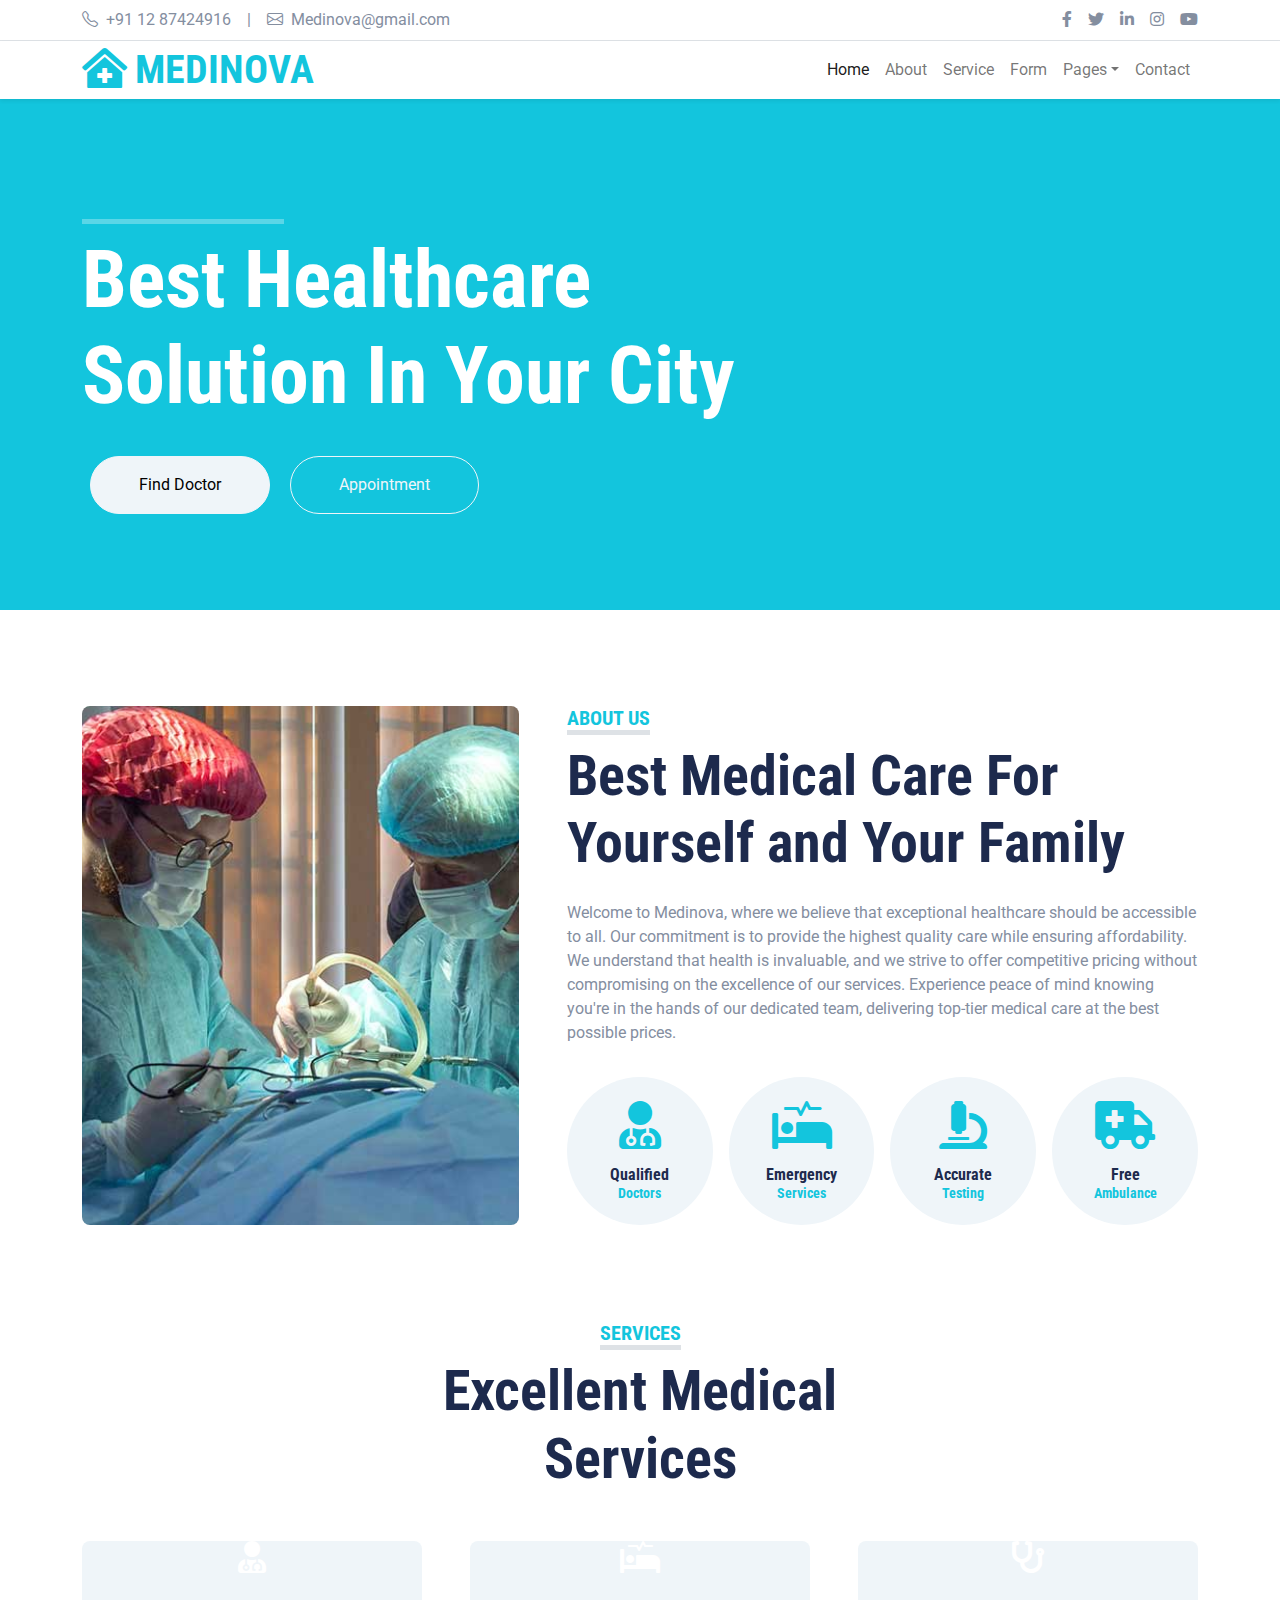
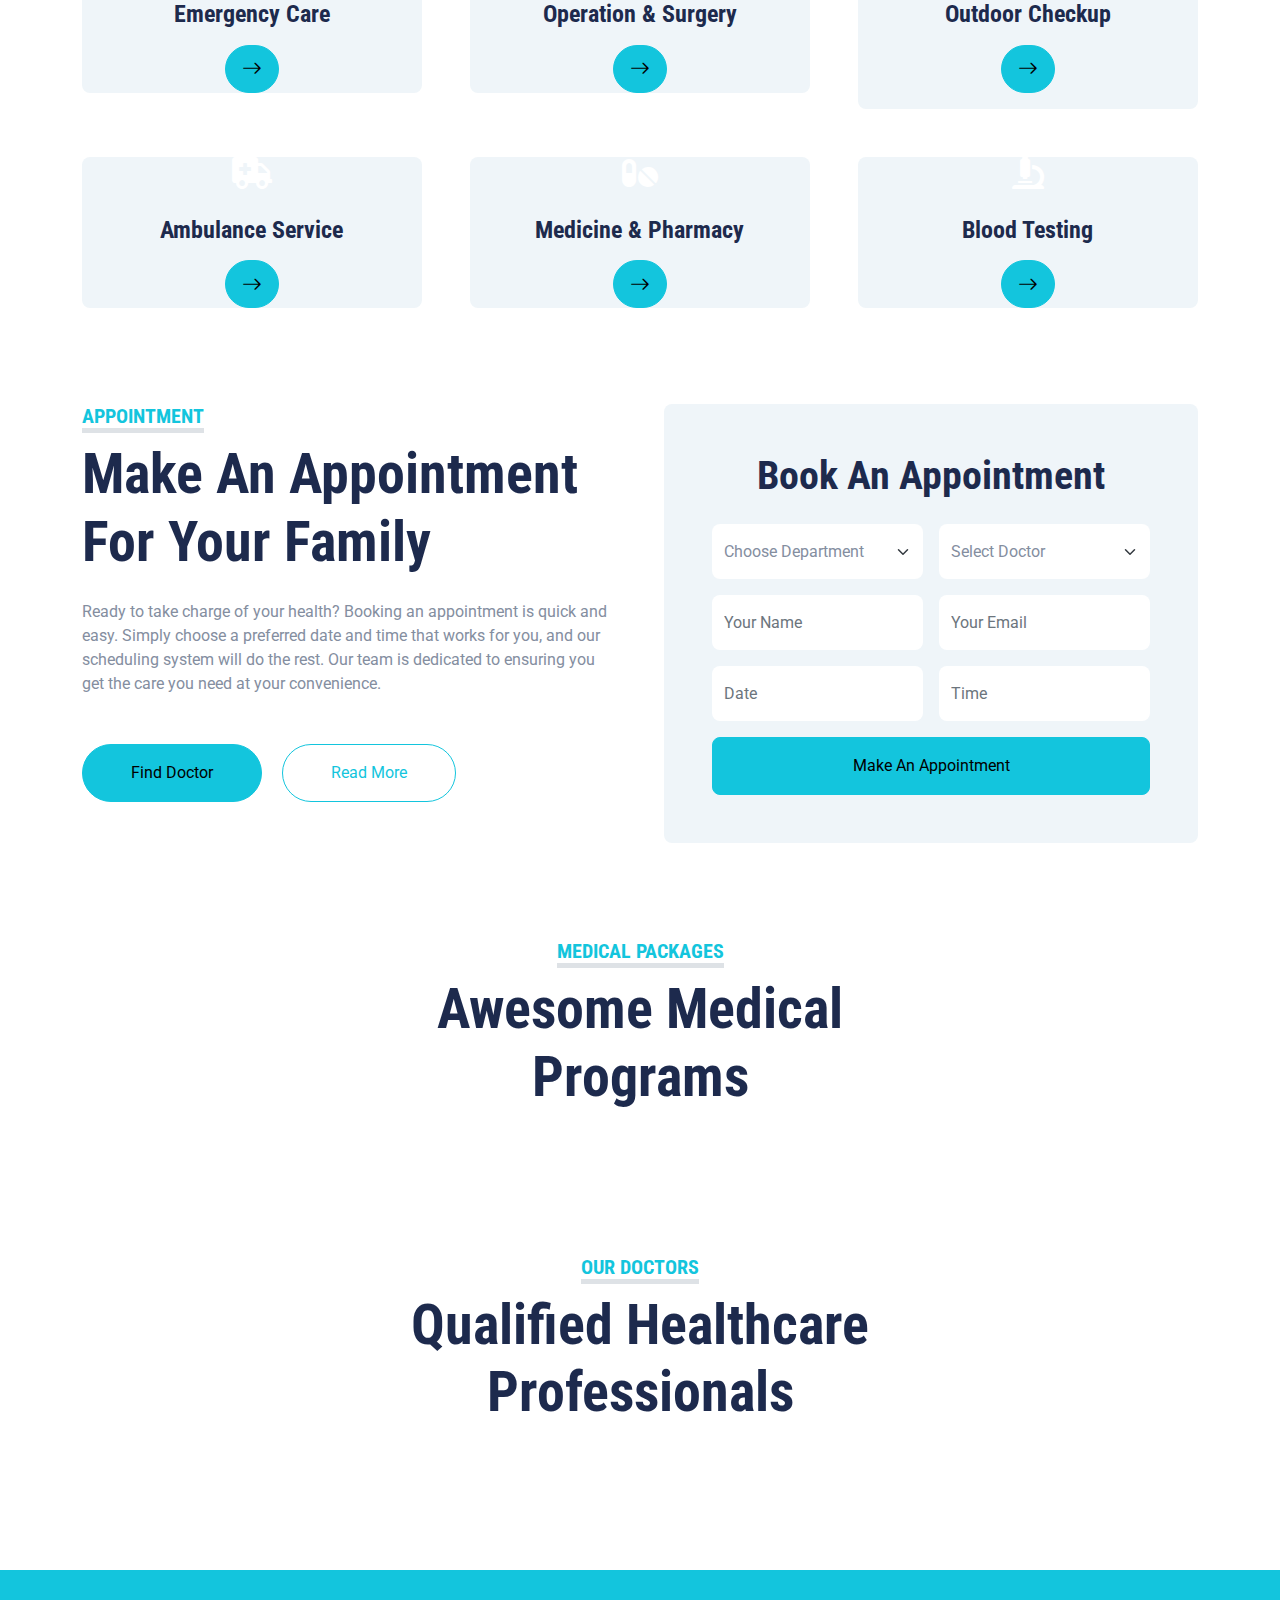
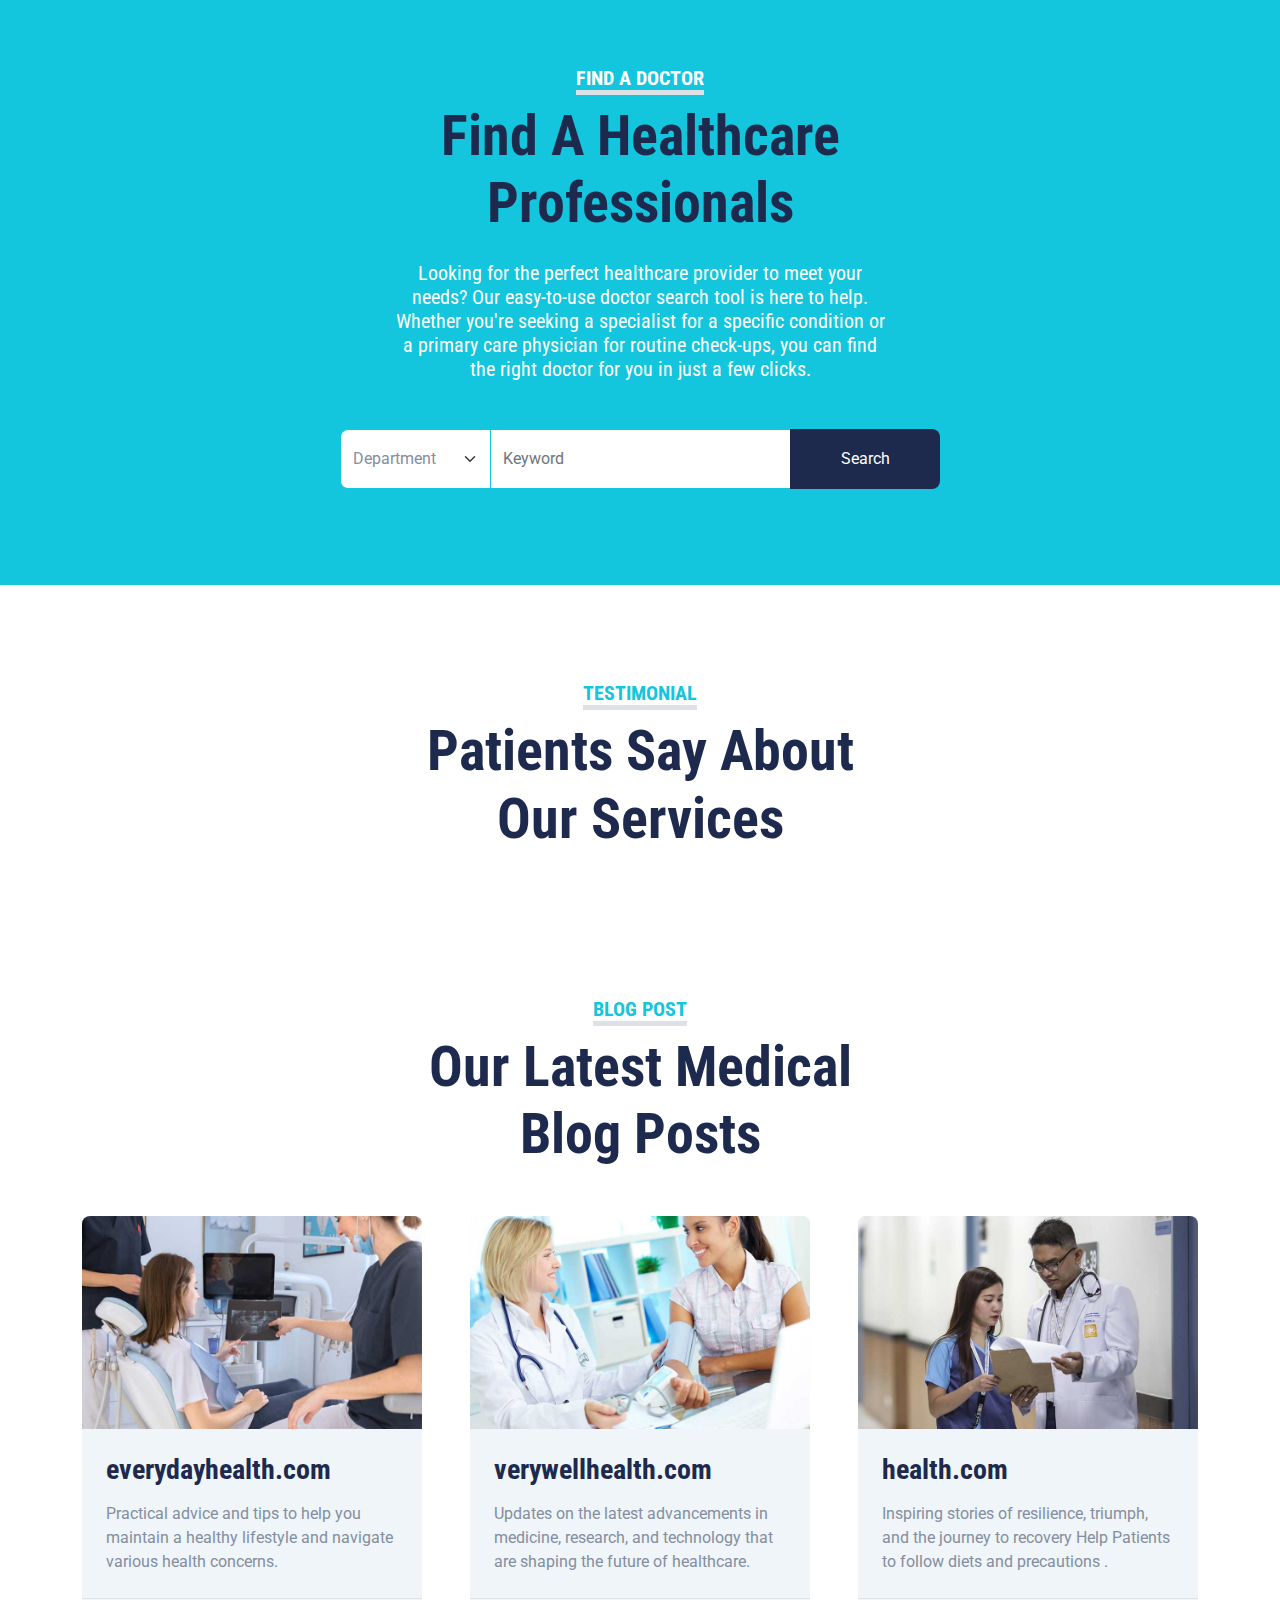
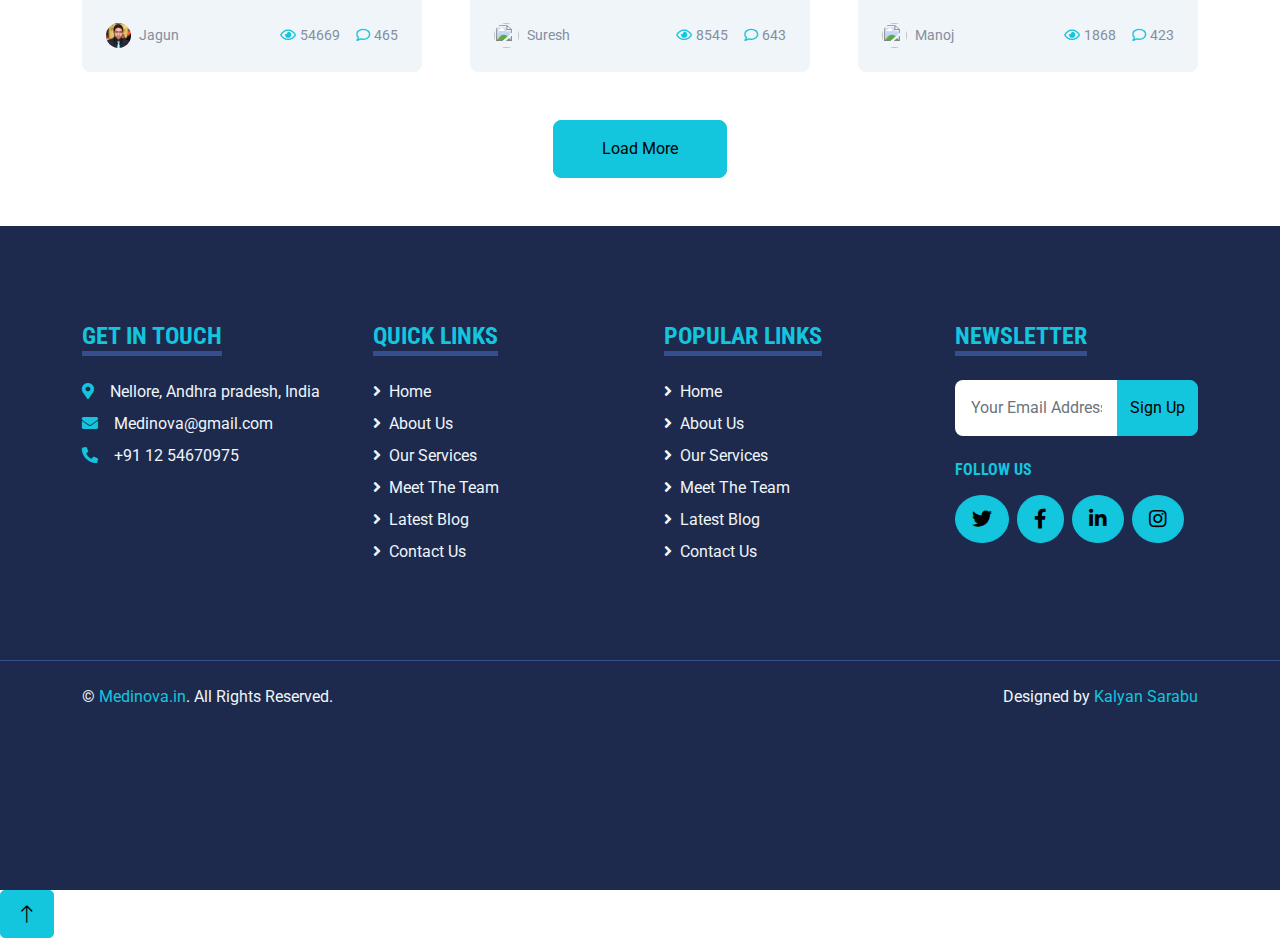
==== commit 0ce0c134: "Add files via upload" ====
--- a/index.html
+++ b/index.html
@@ -1,61 +1,728 @@
-
-          
-
-
-            <!DOCTYPE html>
-            <html lang="en">
-            <head>
-                <meta charset="UTF-8">
-                <meta name="viewport" content="width=device-width, initial-scale=1.0">
-                <title>Document Intelligence</title>
-            </head>
-            <body>
-                <h1>Document Intelligence</h1>
+<!DOCTYPE html>
+<html lang="en">
+<head>
+    <meta charset="utf-8">
+    <title>MEDINOVA - Hospital Website Template</title>
+    <meta content="width=device-width, initial-scale=1.0" name="viewport">
+    <meta content="Free HTML Templates" name="keywords">
+    <meta content="Free HTML Templates" name="description">
+
+    <!-- Favicon -->
+    <link href="img/favicon.ico" rel="icon">
+
+    <!-- Google Web Fonts -->
+    <link rel="preconnect" href="https://fonts.gstatic.com">
+    <link href="https://fonts.googleapis.com/css2?family=Roboto+Condensed:wght@400;700&family=Roboto:wght@400;700&display=swap" rel="stylesheet">  
+
+    <!-- Icon Font Stylesheet -->
+    <link href="https://cdnjs.cloudflare.com/ajax/libs/font-awesome/5.15.0/css/all.min.css" rel="stylesheet">
+    <link href="https://cdn.jsdelivr.net/npm/bootstrap-icons@1.4.1/font/bootstrap-icons.css" rel="stylesheet">
+
+    <!-- Libraries Stylesheet -->
+    <link href="lib/owlcarousel/assets/owl.carousel.min.css" rel="stylesheet">
+    <link href="lib/tempusdominus/css/tempusdominus-bootstrap-4.min.css" rel="stylesheet" />
+
+    <!-- Customized Bootstrap Stylesheet -->
+    <link href="css/bootstrap.min.css" rel="stylesheet">
+
+    <!-- Template Stylesheet -->
+    <link href="css/style.css" rel="stylesheet">
+</head>
+
+<body>
+    <!-- Topbar Start -->
+    <div class="container-fluid py-2 border-bottom d-none d-lg-block">
+        <div class="container">
+            <div class="row">
+                <div class="col-md-6 text-center text-lg-start mb-2 mb-lg-0">
+                    <div class="d-inline-flex align-items-center">
+                        <a class="text-decoration-none text-body pe-3" href=""><i class="bi bi-telephone me-2"></i>+91 12 87424916</a>
+                        <span class="text-body">|</span>
+                        <a class="text-decoration-none text-body px-3" href=""><i class="bi bi-envelope me-2"></i>Medinova@gmail.com</a>
+                    </div>
+                </div>
+                <div class="col-md-6 text-center text-lg-end">
+                    <div class="d-inline-flex align-items-center">
+                        <a class="text-body px-2" href="">
+                            <i class="fab fa-facebook-f"></i>
+                        </a>
+                        <a class="text-body px-2" href="">
+                            <i class="fab fa-twitter"></i>
+                        </a>
+                        <a class="text-body px-2" href="">
+                            <i class="fab fa-linkedin-in"></i>
+                        </a>
+                        <a class="text-body px-2" href="">
+                            <i class="fab fa-instagram"></i>
+                        </a>
+                        <a class="text-body ps-2" href="">
+                            <i class="fab fa-youtube"></i>
+                        </a>
+                    </div>
+                </div>
+            </div>
+        </div>
+    </div>
+    <!-- Topbar End -->
+
+
+    <!-- Navbar Start -->
+    <div class="container-fluid sticky-top bg-white shadow-sm">
+        <div class="container">
+            <nav class="navbar navbar-expand-lg bg-white navbar-light py-3 py-lg-0">
+                <a href="index.html" class="navbar-brand">
+                    <h1 class="m-0 text-uppercase text-primary"><i class="fa fa-clinic-medical me-2"></i>Medinova</h1>
+                </a>
+                <button class="navbar-toggler" type="button" data-bs-toggle="collapse" data-bs-target="#navbarCollapse">
+                    <span class="navbar-toggler-icon"></span>
+                </button>
+                <div class="collapse navbar-collapse" id="navbarCollapse">
+                    <div class="navbar-nav ms-auto py-0">
+                        <a href="index.html" class="nav-item nav-link active">Home</a>
+                        <a href="about.html" class="nav-item nav-link">About</a>
+                        <a href="service.html" class="nav-item nav-link">Service</a>
+                        <a href="Form.html" class="nav-item nav-link">Form</a>
+                    
+                        <div class="nav-item dropdown">
+                            <a href="#" class="nav-link dropdown-toggle" data-bs-toggle="dropdown">Pages</a>
+                            <div class="dropdown-menu m-0">
+                                <a href="blog.html" class="dropdown-item">Blog Grid</a>
+                                <a href="detail.html" class="dropdown-item">Blog Detail</a>
+                                <a href="team.html" class="dropdown-item">The Team</a>
+                                <a href="testimonial.html" class="dropdown-item">Testimonial</a>
+                                <a href="appointment.html" class="dropdown-item">Appointment</a>
+                                <a href="search.html" class="dropdown-item">Search</a>
+                            </div>
+                        </div>
+                        <a href="contact.html" class="nav-item nav-link">Contact</a>
+                    </div>
+                </div>
+            </nav>
+        </div>
+    </div>
+    <!-- Navbar End -->
+
+
+    <!-- Hero Start -->
+    <div class="container-fluid bg-primary py-5 mb-5 hero-header">
+        <div class="container py-5">
+            <div class="row justify-content-start">
+                <div class="col-lg-8 text-center text-lg-start">
+                    <h5 class="d-inline-block text-primary text-uppercase border-bottom border-5" style="border-color: rgba(256, 256, 256, .3) !important;">Welcome To Medinova</h5>
+                    <h1 class="display-1 text-white mb-md-4">Best Healthcare Solution In Your City</h1>
+                    <div class="pt-2">
+                        <a href="" class="btn btn-light rounded-pill py-md-3 px-md-5 mx-2">Find Doctor</a>
+                        <a href="" class="btn btn-outline-light rounded-pill py-md-3 px-md-5 mx-2">Appointment</a>
+                    </div>
+                </div>
+            </div>
+        </div>
+    </div>
+    <!-- Hero End -->
+
+
+    <!-- About Start -->
+    <div class="container-fluid py-5">
+        <div class="container">
+            <div class="row gx-5">
+                <div class="col-lg-5 mb-5 mb-lg-0" style="min-height: 500px;">
+                    <div class="position-relative h-100">
+                        <img class="position-absolute w-100 h-100 rounded" src="img/about.jpg" style="object-fit: cover;">
+                    </div>
+                </div>
+                <div class="col-lg-7">
+                    <div class="mb-4">
+                        <h5 class="d-inline-block text-primary text-uppercase border-bottom border-5">About Us</h5>
+                        <h1 class="display-4">Best Medical Care For Yourself and Your Family</h1>
+                    </div>
+                    <p> Welcome to Medinova, where we believe that exceptional healthcare should be accessible to all. Our commitment is to provide the highest quality care while ensuring affordability. We understand that health is invaluable, and we strive to offer competitive pricing without compromising on the excellence of our services. Experience peace of mind knowing you're in the hands of our dedicated team, delivering top-tier medical care at the best possible prices.</p>
+                    <div class="row g-3 pt-3">
+                        <div class="col-sm-3 col-6">
+                            <div class="bg-light text-center rounded-circle py-4">
+                                <i class="fa fa-3x fa-user-md text-primary mb-3"></i>
+                                <h6 class="mb-0">Qualified<small class="d-block text-primary">Doctors</small></h6>
+                            </div>
+                        </div>
+                        <div class="col-sm-3 col-6">
+                            <div class="bg-light text-center rounded-circle py-4">
+                                <i class="fa fa-3x fa-procedures text-primary mb-3"></i>
+                                <h6 class="mb-0">Emergency<small class="d-block text-primary">Services</small></h6>
+                            </div>
+                        </div>
+                        <div class="col-sm-3 col-6">
+                            <div class="bg-light text-center rounded-circle py-4">
+                                <i class="fa fa-3x fa-microscope text-primary mb-3"></i>
+                                <h6 class="mb-0">Accurate<small class="d-block text-primary">Testing</small></h6>
+                            </div>
+                        </div>
+                        <div class="col-sm-3 col-6">
+                            <div class="bg-light text-center rounded-circle py-4">
+                                <i class="fa fa-3x fa-ambulance text-primary mb-3"></i>
+                                <h6 class="mb-0">Free<small class="d-block text-primary">Ambulance</small></h6>
+                            </div>
+                        </div>
+                    </div>
+                </div>
+            </div>
+        </div>
+    </div>
+    <!-- About End -->
+
+    
+
+    <!-- Services Start -->
+    <div class="container-fluid py-5">
+        <div class="container">
+            <div class="text-center mx-auto mb-5" style="max-width: 500px;">
+                <h5 class="d-inline-block text-primary text-uppercase border-bottom border-5">Services</h5>
+                <h1 class="display-4">Excellent Medical Services</h1>
+            </div>
+            <div class="row g-5">
+                <div class="col-lg-4 col-md-6">
+                    <div class="service-item bg-light rounded d-flex flex-column align-items-center justify-content-center text-center">
+                        <div class="service-icon mb-4">
+                            <i class="fa fa-2x fa-user-md text-white"></i>
+                        </div>
+                        <h4 class="mb-3">Emergency Care</h4>
+                    
+                        <a class="btn btn-lg btn-primary rounded-pill" href="">
+                            <i class="bi bi-arrow-right"></i>
+                        </a>
+                    </div>
+                </div>
+                <div class="col-lg-4 col-md-6">
+                    <div class="service-item bg-light rounded d-flex flex-column align-items-center justify-content-center text-center">
+                        <div class="service-icon mb-4">
+                            <i class="fa fa-2x fa-procedures text-white"></i>
+                        </div>
+                        <h4 class="mb-3">Operation & Surgery</h4>
+                        
+                        <a class="btn btn-lg btn-primary rounded-pill" href="">
+                            <i class="bi bi-arrow-right"></i>
+                        </a>
+                    </div>
+                </div>
+                <div class="col-lg-4 col-md-6">
+                    <div class="service-item bg-light rounded d-flex flex-column align-items-center justify-content-center text-center">
+                        <div class="service-icon mb-4">
+                            <i class="fa fa-2x fa-stethoscope text-white"></i>
+                        </div>
+                        <h4 class="mb-3">Outdoor Checkup</h4>
+                        <p class=</p>
+                        <a class="btn btn-lg btn-primary rounded-pill" href="">
+                            <i class="bi bi-arrow-right"></i>
+                        </a>
+                    </div>
+                </div>
+                <div class="col-lg-4 col-md-6">
+                    <div class="service-item bg-light rounded d-flex flex-column align-items-center justify-content-center text-center">
+                        <div class="service-icon mb-4">
+                            <i class="fa fa-2x fa-ambulance text-white"></i>
+                        </div>
+                        <h4 class="mb-3">Ambulance Service</h4>
+                        <a class="btn btn-lg btn-primary rounded-pill" href="">
+                            <i class="bi bi-arrow-right"></i>
+                        </a>
+                    </div>
+                </div>
+                <div class="col-lg-4 col-md-6">
+                    <div class="service-item bg-light rounded d-flex flex-column align-items-center justify-content-center text-center">
+                        <div class="service-icon mb-4">
+                            <i class="fa fa-2x fa-pills text-white"></i>
+                        </div>
+                        <h4 class="mb-3">Medicine & Pharmacy</h4>
+            
+                        <a class="btn btn-lg btn-primary rounded-pill" href="">
+                            <i class="bi bi-arrow-right"></i>
+                        </a>
+                    </div>
+                </div>
+                <div class="col-lg-4 col-md-6">
+                    <div class="service-item bg-light rounded d-flex flex-column align-items-center justify-content-center text-center">
+                        <div class="service-icon mb-4">
+                            <i class="fa fa-2x fa-microscope text-white"></i>
+                        </div>
+                        <h4 class="mb-3">Blood Testing</h4>
+                    
+                        <a class="btn btn-lg btn-primary rounded-pill" href="">
+                            <i class="bi bi-arrow-right"></i>
+                        </a>
+                    </div>
+                </div>
+            </div>
+        </div>
+    </div>
+    <!-- Services End -->
+
+
+    <!-- Appointment Start -->
+    <div class="container-fluid py-5">
+        <div class="container">
+            <div class="row gx-5">
+                <div class="col-lg-6 mb-5 mb-lg-0">
+                    <div class="mb-4">
+                        <h5 class="d-inline-block text-primary text-uppercase border-bottom border-5">Appointment</h5>
+                        <h1 class="display-4">Make An Appointment For Your Family</h1>
+                    </div>
+                    <p class="mb-5">Ready to take charge of your health? Booking an appointment is quick and easy. Simply choose a preferred date and time that works for you, and our scheduling system will do the rest. Our team is dedicated to ensuring you get the care you need at your convenience.</p>
+                    <a class="btn btn-primary rounded-pill py-3 px-5 me-3" href="">Find Doctor</a>
+                    <a class="btn btn-outline-primary rounded-pill py-3 px-5" href="">Read More</a>
+                </div>
+                <div class="col-lg-6">
+                    <div class="bg-light text-center rounded p-5">
+                        <h1 class="mb-4">Book An Appointment</h1>
+                        <form>
+                            <div class="row g-3">
+                                <div class="col-12 col-sm-6">
+                                    <select class="form-select bg-white border-0" style="height: 55px;">
+                                        <option selected>Choose Department</option>
+                                        <option value="1">Department 1</option>
+                                        <option value="2">Department 2</option>
+                                        <option value="3">Department 3</option>
+                                    </select>
+                                </div>
+                                <div class="col-12 col-sm-6">
+                                    <select class="form-select bg-white border-0" style="height: 55px;">
+                                        <option selected>Select Doctor</option>
+                                        <option value="1">Doctor 1</option>
+                                        <option value="2">Doctor 2</option>
+                                        <option value="3">Doctor 3</option>
+                                    </select>
+                                </div>
+                                <div class="col-12 col-sm-6">
+                                    <input type="text" class="form-control bg-white border-0" placeholder="Your Name" style="height: 55px;">
+                                </div>
+                                <div class="col-12 col-sm-6">
+                                    <input type="email" class="form-control bg-white border-0" placeholder="Your Email" style="height: 55px;">
+                                </div>
+                                <div class="col-12 col-sm-6">
+                                    <div class="date" id="date" data-target-input="nearest">
+                                        <input type="text"
+                                            class="form-control bg-white border-0 datetimepicker-input"
+                                            placeholder="Date" data-target="#date" data-toggle="datetimepicker" style="height: 55px;">
+                                    </div>
+                                </div>
+                                <div class="col-12 col-sm-6">
+                                    <div class="time" id="time" data-target-input="nearest">
+                                        <input type="text"
+                                            class="form-control bg-white border-0 datetimepicker-input"
+                                            placeholder="Time" data-target="#time" data-toggle="datetimepicker" style="height: 55px;">
+                                    </div>
+                                </div>
+                                <div class="col-12">
+                                    <button class="btn btn-primary w-100 py-3" type="submit">Make An Appointment</button>
+                                </div>
+                            </div>
+                        </form>
+                    </div>
+                </div>
+            </div>
+        </div>
+    </div>
+    <!-- Appointment End -->
+
+
+
+    <!-- Pricing Plan Start -->
+    <div class="container-fluid py-5">
+        <div class="container">
+            <div class="text-center mx-auto mb-5" style="max-width: 500px;">
+                <h5 class="d-inline-block text-primary text-uppercase border-bottom border-5">Medical Packages</h5>
+                <h1 class="display-4">Awesome Medical Programs</h1>
+            </div>
+            <div class="owl-carousel price-carousel position-relative" style="padding: 0 45px 45px 45px;">
+                <div class="bg-light rounded text-center">
+                    <div class="position-relative">
+                        <img class="img-fluid rounded-top" src="img/price-1.jpg" alt="">
+                        <div class="position-absolute w-100 h-100 top-50 start-50 translate-middle rounded-top d-flex flex-column align-items-center justify-content-center" style="background: rgba(29, 42, 77, .8);">
+                            <h3 class="text-white">Pregnancy Care</h3>
+                            <h1 class="display-4 text-white mb-0">
+                                <small class="align-top fw-normal" style="font-size: 22px; line-height: 45px;">₹</small>499<small class="align-bottom fw-normal" style="font-size: 16px; line-height: 40px;">/ Year</small>
+                            </h1>
+                        </div>
+                    </div>
+                    <div class="text-center py-5">
+                        <p>Emergency Medical Treatment</p>
+                        <p>Highly Experienced Doctors</p>
+                        <p>Highest Success Rate</p>
+                        <p>Telephone Service</p>
+                        <a href="" class="btn btn-primary rounded-pill py-3 px-5 my-2">Apply Now</a>
+                    </div>
+                </div>
+                <div class="bg-light rounded text-center">
+                    <div class="position-relative">
+                        <img class="img-fluid rounded-top" src="img/price-2.jpg" alt="">
+                        <div class="position-absolute w-100 h-100 top-50 start-50 translate-middle rounded-top d-flex flex-column align-items-center justify-content-center" style="background: rgba(29, 42, 77, .8);">
+                            <h3 class="text-white">Health Checkup</h3>
+                            <h1 class="display-4 text-white mb-0">
+                                <small class="align-top fw-normal" style="font-size: 22px; line-height: 45px;">₹</small>999<small class="align-bottom fw-normal" style="font-size: 16px; line-height: 40px;">/ Year</small>
+                            </h1>
+                        </div>
+                    </div>
+                    <div class="text-center py-5">
+                        <p>Emergency Medical Treatment</p>
+                        <p>Highly Experienced Doctors</p>
+                        <p>Highest Success Rate</p>
+                        <p>Telephone Service</p>
+                        <a href="" class="btn btn-primary rounded-pill py-3 px-5 my-2">Apply Now</a>
+                    </div>
+                </div>
+                <div class="bg-light rounded text-center">
+                    <div class="position-relative">
+                        <img class="img-fluid rounded-top" src="img/price-3.jpg" alt="">
+                        <div class="position-absolute w-100 h-100 top-50 start-50 translate-middle rounded-top d-flex flex-column align-items-center justify-content-center" style="background: rgba(29, 42, 77, .8);">
+                            <h3 class="text-white">Dental Care</h3>
+                            <h1 class="display-4 text-white mb-0">
+                                <small class="align-top fw-normal" style="font-size: 22px; line-height: 45px;">₹</small>1490<small class="align-bottom fw-normal" style="font-size: 16px; line-height: 40px;">/ Year</small>
+                            </h1>
+                        </div>
+                    </div>
+                    <div class="text-center py-5">
+                        <p>Emergency Medical Treatment</p>
+                        <p>Highly Experienced Doctors</p>
+                        <p>Highest Success Rate</p>
+                        <p>Telephone Service</p>
+                        <a href="" class="btn btn-primary rounded-pill py-3 px-5 my-2">Apply Now</a>
+                    </div>
+                </div>
+                <div class="bg-light rounded text-center">
+                    <div class="position-relative">
+                        <img class="img-fluid rounded-top" src="img/price-4.jpg" alt="">
+                        <div class="position-absolute w-100 h-100 top-50 start-50 translate-middle rounded-top d-flex flex-column align-items-center justify-content-center" style="background: rgba(29, 42, 77, .8);">
+                            <h3 class="text-white">Operation & Surgery</h3>
+                            <h1 class="display-4 text-white mb-0">
+                                <small class="align-top fw-normal" style="font-size: 22px; line-height: 45px;">₹</small>1990<small class="align-bottom fw-normal" style="font-size: 16px; line-height: 40px;">/ Year</small>
+                            </h1>
+                        </div>
+                    </div>
+                    <div class="text-center py-5">
+                        <p>Emergency Medical Treatment</p>
+                        <p>Highly Experienced Doctors</p>
+                        <p>Highest Success Rate</p>
+                        <p>Telephone Service</p>
+                        <a href="" class="btn btn-primary rounded-pill py-3 px-5 my-2">Apply Now</a>
+                    </div>
+                </div>
+            </div>
+        </div>
+    </div>
+    <!-- Pricing Plan End -->
+
+
+     <!-- Team Start -->
+    <div class="container-fluid py-5">
+        <div class="container">
+            <div class="text-center mx-auto mb-5" style="max-width: 500px;">
+                <h5 class="d-inline-block text-primary text-uppercase border-bottom border-5">Our Doctors</h5>
+                <h1 class="display-4">Qualified Healthcare Professionals</h1>
+            </div>
+            <div class="owl-carousel team-carousel position-relative">
+                <div class="team-item">
+                    <div class="row g-0 bg-light rounded overflow-hidden">
+                        <div class="col-12 col-sm-5 h-100">
+                            <img class="img-fluid h-100" src="img/team-1.jpeg" style="object-fit: cover;">
+                        </div>
+                        <div class="col-12 col-sm-7 h-100 d-flex flex-column">
+                            <div class="mt-auto p-4">
+                                <h3>Dr. Manohar Naidu</h3>
+                                <h6 class="fw-normal fst-italic text-primary mb-4">Cardiologist</h6>
+                                <p class="m-0">Dr. Manohar Naidu  is a highly skilled cardiologist with over 15 years of experience in diagnosing and treating heart-related conditions. She is dedicated to providing personalized care.</p>
+                            </div>
+                            <div class="d-flex mt-auto border-top p-4">
+                                <a class="btn btn-lg btn-primary btn-lg-square rounded-circle me-3" href="#"><i class="fab fa-twitter"></i></a>
+                                <a class="btn btn-lg btn-primary btn-lg-square rounded-circle me-3" href="#"><i class="fab fa-facebook-f"></i></a>
+                                <a class="btn btn-lg btn-primary btn-lg-square rounded-circle" href="#"><i class="fab fa-linkedin-in"></i></a>
+                            </div>
+                        </div>
+                    </div>
+                </div>
+                <div class="team-item">
+                    <div class="row g-0 bg-light rounded overflow-hidden">
+                        <div class="col-12 col-sm-5 h-100">
+                            <img class="img-fluid h-100" src="img/team-2.jpeg" style="object-fit: cover;">
+                        </div>
+                        <div class="col-12 col-sm-7 h-100 d-flex flex-column">
+                            <div class="mt-auto p-4">
+                                <h3>Dr. Sathish Reddy</h3>
+                                <h6 class="fw-normal fst-italic text-primary mb-4">Dermatologist</h6>
+                                <p class="m-0">Dr. Sathish Reddy is a board-certified dermatologist known for his expertise in diagnosing and treating various skin conditions. </p>
+                            </div>
+                            <div class="d-flex mt-auto border-top p-4">
+                                <a class="btn btn-lg btn-primary btn-lg-square rounded-circle me-3" href="#"><i class="fab fa-twitter"></i></a>
+                                <a class="btn btn-lg btn-primary btn-lg-square rounded-circle me-3" href="#"><i class="fab fa-facebook-f"></i></a>
+                                <a class="btn btn-lg btn-primary btn-lg-square rounded-circle" href="#"><i class="fab fa-linkedin-in"></i></a>
+                            </div>
+                        </div>
+                    </div>
+                </div>
+                <div class="team-item">
+                    <div class="row g-0 bg-light rounded overflow-hidden">
+                        <div class="col-12 col-sm-5 h-100">
+                            <img class="img-fluid h-100" src="img/team-3.jpeg" style="object-fit: cover;">
+                        </div>
+                        <div class="col-12 col-sm-7 h-100 d-flex flex-column">
+                            <div class="mt-auto p-4">
+                                <h3>Dr. Swathi Menon</h3>
+                                <h6 class="fw-normal fst-italic text-primary mb-4"> Orthopedic Surgeon</h6>
+                                <p class="m-0">Dr. Swathi Menon is an experienced orthopedic surgeon specializing in joint replacements and sports injuries.</p>
+                            </div>
+                            <div class="d-flex mt-auto border-top p-4">
+                                <a class="btn btn-lg btn-primary btn-lg-square rounded-circle me-3" href="#"><i class="fab fa-twitter"></i></a>
+                                <a class="btn btn-lg btn-primary btn-lg-square rounded-circle me-3" href="#"><i class="fab fa-facebook-f"></i></a>
+                                <a class="btn btn-lg btn-primary btn-lg-square rounded-circle" href="#"><i class="fab fa-linkedin-in"></i></a>
+                            </div>
+                        </div>
+                    </div>
+                </div>
+            </div>
+        </div>
+    </div>
+    <!-- Team End -->
+
+    <!-- Search Start -->
+    <div class="container-fluid bg-primary my-5 py-5">
+        <div class="container py-5">
+            <div class="text-center mx-auto mb-5" style="max-width: 500px;">
+                <h5 class="d-inline-block text-white text-uppercase border-bottom border-5">Find A Doctor</h5>
+                <h1 class="display-4 mb-4">Find A Healthcare Professionals</h1>
+                <h5 class="text-white fw-normal">Looking for the perfect healthcare provider to meet your needs? Our easy-to-use doctor search tool is here to help. Whether you're seeking a specialist for a specific condition or a primary care physician for routine check-ups, you can find the right doctor for you in just a few clicks.</h5>
+            </div>
+            <div class="mx-auto" style="width: 100%; max-width: 600px;">
+                <div class="input-group">
+                    <select class="form-select border-primary w-25" style="height: 60px;">
+                        <option selected>Department</option>
+                        <option value="1">Department 1</option>
+                        <option value="2">Department 2</option>
+                        <option value="3">Department 3</option>
+                    </select>
+                    <input type="text" class="form-control border-primary w-50" placeholder="Keyword">
+                    <button class="btn btn-dark border-0 w-25">Search</button>
+                </div>
+            </div>
+        </div>
+    </div>
+    <!-- Search End -->
+
+
+    <!-- Testimonial Start -->
+    <div class="container-fluid py-5">
+        <div class="container">
+            <div class="text-center mx-auto mb-5" style="max-width: 500px;">
+                <h5 class="d-inline-block text-primary text-uppercase border-bottom border-5">Testimonial</h5>
+                <h1 class="display-4">Patients Say About Our Services</h1>
+            </div>
+            <div class="row justify-content-center">
+                <div class="col-lg-8">
+                    <div class="owl-carousel testimonial-carousel">
+                        <div class="testimonial-item text-center">
+                            <div class="position-relative mb-5">
+                                <img class="img-fluid rounded-circle mx-auto" src="img/testimonial-1.jpeg" alt="">
+                                <div class="position-absolute top-100 start-50 translate-middle d-flex align-items-center justify-content-center bg-white rounded-circle" style="width: 60px; height: 60px;">
+                                    <i class="fa fa-quote-left fa-2x text-primary"></i>
+                                </div>
+                            </div>
+                            <p class="fs-4 fw-normal">Choosing Medinova for my children's healthcare needs was the best decision. Dr. Swathi, our pediatrician, is patient, compassionate, and truly cares for her young patients. She addresses all our concerns and provides valuable advice. The entire team has made each visit a positive one for my family.</p>
+                            <hr class="w-25 mx-auto">
+                            <h3>Radha</h3>
+                            <h6 class="fw-normal text-primary mb-3">Enterprenuer</h6>
+                        </div>
+                        <div class="testimonial-item text-center">
+                            <div class="position-relative mb-5">
+                                <img class="img-fluid rounded-circle mx-auto" src="img/testimonial-2.jpeg" alt="">
+                                <div class="position-absolute top-100 start-50 translate-middle d-flex align-items-center justify-content-center bg-white rounded-circle" style="width: 60px; height: 60px;">
+                                    <i class="fa fa-quote-left fa-2x text-primary"></i>
+                                </div>
+                            </div>
+                            <p class="fs-4 fw-normal">the dermatologist at Medinova, is exceptional. His attention to detail and genuine concern for my skin issues were evident throughout my treatment. The prescribed treatments were effective, and my skin has improved significantly. I highly recommend Dr. Sathish to anyone seeking dermatological care</p>
+                            <hr class="w-25 mx-auto">
+                            <h3> Sanjay</h3>
+                            <h6 class="fw-normal text-primary mb-3">Software Engineer</h6>
+                        </div>
+                        <div class="testimonial-item text-center">
+                            <div class="position-relative mb-5">
+                                <img class="img-fluid rounded-circle mx-auto" src="img/testimonial-3.jpeg" alt="">
+                                <div class="position-absolute top-100 start-50 translate-middle d-flex align-items-center justify-content-center bg-white rounded-circle" style="width: 60px; height: 60px;">
+                                    <i class="fa fa-quote-left fa-2x text-primary"></i>
+                                </div>
+                            </div>
+                            <p class="fs-4 fw-normal">I had an excellent experience at Medinova. The staff was incredibly friendly and attentive to my needs. Dr.Manohar provided exceptional care, explaining my diagnosis and treatment plan in a way that was easy to understand. I highly recommend their services.</p>
+                            <hr class="w-25 mx-auto">
+                            <h3>Bhavya Sri</h3>
+                            <h6 class="fw-normal text-primary mb-3">Student</h6>
+                        </div>
+                    </div>
+                </div>
+            </div>
+        </div>
+    </div>
+    <!-- Testimonial End -->
+
+    <!-- Blog Start -->
+    <div class="container-fluid py-5">
+        <div class="container">
+            <div class="text-center mx-auto mb-5" style="max-width: 500px;">
+                <h5 class="d-inline-block text-primary text-uppercase border-bottom border-5">Blog Post</h5>
+                <h1 class="display-4">Our Latest Medical Blog Posts</h1>
+            </div>
+            <div class="row g-5">
+                <div class="col-xl-4 col-lg-6">
+                    <div class="bg-light rounded overflow-hidden">
+                        <img class="img-fluid w-100" src="img/blog-1.jpg" alt="">
+                        <div class="p-4">
+                            <a class="h3 d-block mb-3" href="https://www.everydayhealth.com">everydayhealth.com</a>
+                            <p class="m-0">Practical advice and tips to help you maintain a healthy lifestyle and navigate various health concerns.</p>
+                        </div>
+                        <div class="d-flex justify-content-between border-top p-4">
+                            <div class="d-flex align-items-center">
+                                <img class="rounded-circle me-2" src="img/user.jpg" width="25" height="25" alt="">
+                                <small>Jagun</small>
+                            </div>
+                            <div class="d-flex align-items-center">
+                                <small class="ms-3"><i class="far fa-eye text-primary me-1"></i>54669</small>
+                                <small class="ms-3"><i class="far fa-comment text-primary me-1"></i>465</small>
+                            </div>
+                        </div>
+                    </div>
+                </div>
+                <div class="col-xl-4 col-lg-6">
+                    <div class="bg-light rounded overflow-hidden">
+                        <img class="img-fluid w-100" src="img/blog-2.jpg" alt="">
+                        <div class="p-4">
+                            <a class="h3 d-block mb-3" href="https://www.verywellhealth.com">verywellhealth.com</a>
+                    
+                            <p class="m-0">Updates on the latest advancements in medicine, research, and technology that are shaping the future of healthcare.</p>
+                        </div>
+                        <div class="d-flex justify-content-between border-top p-4">
+                            <div class="d-flex align-items-center">
+                                <img class="rounded-circle me-2" src="img/user-2.jpeg" width="25" height="25" alt="">
+                                <small>Suresh</small>
+                            </div>
+                            <div class="d-flex align-items-center">
+                                <small class="ms-3"><i class="far fa-eye text-primary me-1"></i>8545</small>
+                                <small class="ms-3"><i class="far fa-comment text-primary me-1"></i>643</small>
+                            </div>
+                        </div>
+                    </div>
+                </div>
+                <div class="col-xl-4 col-lg-6">
+                    <div class="bg-light rounded overflow-hidden">
+                        <img class="img-fluid w-100" src="img/blog-3.jpg" alt="">
+                        <div class="p-4">
+                            <a class="h3 d-block mb-3" href="https://www.health.com">health.com</a>
+                            <p class="m-0"> Inspiring stories of resilience, triumph, and the journey to recovery Help Patients to follow diets and precautions .</p>
+                        </div>
+                        <div class="d-flex justify-content-between border-top p-4">
+                            <div class="d-flex align-items-center">
+                                <img class="rounded-circle me-2" src="img/user-3.jpeg" width="25" height="25" alt="">
+                                <small>Manoj</small>
+                            </div>
+                            <div class="d-flex align-items-center">
+                                <small class="ms-3"><i class="far fa-eye text-primary me-1"></i>1868</small>
+                                <small class="ms-3"><i class="far fa-comment text-primary me-1"></i>423</small>
+                            </div>
+                        </div>
+                    </div>
+                            </div>
+                        </div>
+                    </div>
+                </div>
                 
-                <form id="documentForm">
-                    <label for="document">Choose a document:</label>
-                    <input type="file" id="document" accept=".pdf, .docx, .pptx">
-                    <button type="button" onclick="analyzeDocument()">Analyze Document</button>
-                </form>
-            
-                <div id="result"></div>
-            
-                <script>
-                    function analyzeDocument() {
-                        const documentInput = document.getElementById('document');
-                        const documentFile = documentInput.files[0];
-            
-                        if (!documentFile) {
-                            alert('Please choose a document.');
-                            return;
-                        }
-            
-                        const apiUrl = https://crt.cognitiveservices.azure.com/;
-                        
-                        const apiKey = 1067a4d0fc074cf69ef033b5aa79fef5;
-            
-                        const formData = new FormData();
-                        formData.append('file', documentFile);
-            
-                        fetch(apiUrl, {
-                            method: 'POST',
-                            headers: {
-                                'Content-Type': 'application/octet-stream',
-                                'Ocp-Apim-Subscription-Key': apiKey,
-                            },
-                            body: formData.get('file'),
-                        })
-                        .then(response => response.json())
-                        .then(data => {
-                            const resultDiv = document.getElementById('result');
-                            resultDiv.innerHTML = `<pre>${JSON.stringify(data, null, 2)}</pre>`;
-                        })
-                        .catch(error => {
-                            console.error('Error:', error);
-                            alert('An error occurred. Please try again.');
-                        });
-                    }
-                </script>
-            </body>
-            </html>
-            
+                <div class="col-12 text-center">
+                    <button class="btn btn-primary py-3 px-5">Load More</button>
+                </div>
+            </div>
+        </div>
+    </div>
+    <!-- Blog End -->
+    
+
+
+   
+    
+
+    <!-- Footer Start -->
+    <div class="container-fluid bg-dark text-light mt-5 py-5">
+        <div class="container py-5">
+            <div class="row g-5">
+                <div class="col-lg-3 col-md-6">
+                    <h4 class="d-inline-block text-primary text-uppercase border-bottom border-5 border-secondary mb-4">Get In Touch</h4>
+                    <p class="mb-2"><i class="fa fa-map-marker-alt text-primary me-3"></i>Nellore, Andhra pradesh, India</p>
+                    <p class="mb-2"><i class="fa fa-envelope text-primary me-3"></i>Medinova@gmail.com</p>
+                    <p class="mb-0"><i class="fa fa-phone-alt text-primary me-3"></i>+91 12 54670975</p>
+                </div>
+                <div class="col-lg-3 col-md-6">
+                    <h4 class="d-inline-block text-primary text-uppercase border-bottom border-5 border-secondary mb-4">Quick Links</h4>
+                    <div class="d-flex flex-column justify-content-start">
+                        <a class="text-light mb-2" href="#"><i class="fa fa-angle-right me-2"></i>Home</a>
+                        <a class="text-light mb-2" href="#"><i class="fa fa-angle-right me-2"></i>About Us</a>
+                        <a class="text-light mb-2" href="#"><i class="fa fa-angle-right me-2"></i>Our Services</a>
+                        <a class="text-light mb-2" href="#"><i class="fa fa-angle-right me-2"></i>Meet The Team</a>
+                        <a class="text-light mb-2" href="#"><i class="fa fa-angle-right me-2"></i>Latest Blog</a>
+                        <a class="text-light" href="#"><i class="fa fa-angle-right me-2"></i>Contact Us</a>
+                    </div>
+                </div>
+                <div class="col-lg-3 col-md-6">
+                    <h4 class="d-inline-block text-primary text-uppercase border-bottom border-5 border-secondary mb-4">Popular Links</h4>
+                    <div class="d-flex flex-column justify-content-start">
+                        <a class="text-light mb-2" href="#"><i class="fa fa-angle-right me-2"></i>Home</a>
+                        <a class="text-light mb-2" href="#"><i class="fa fa-angle-right me-2"></i>About Us</a>
+                        <a class="text-light mb-2" href="#"><i class="fa fa-angle-right me-2"></i>Our Services</a>
+                        <a class="text-light mb-2" href="#"><i class="fa fa-angle-right me-2"></i>Meet The Team</a>
+                        <a class="text-light mb-2" href="#"><i class="fa fa-angle-right me-2"></i>Latest Blog</a>
+                        <a class="text-light" href="#"><i class="fa fa-angle-right me-2"></i>Contact Us</a>
+                    </div>
+                </div>
+                <div class="col-lg-3 col-md-6">
+                    <h4 class="d-inline-block text-primary text-uppercase border-bottom border-5 border-secondary mb-4">Newsletter</h4>
+                    <form action="">
+                        <div class="input-group">
+                            <input type="text" class="form-control p-3 border-0" placeholder="Your Email Address">
+                            <button class="btn btn-primary">Sign Up</button>
+                        </div>
+                    </form>
+                    <h6 class="text-primary text-uppercase mt-4 mb-3">Follow Us</h6>
+                    <div class="d-flex">
+                        <a class="btn btn-lg btn-primary btn-lg-square rounded-circle me-2" href="#"><i class="fab fa-twitter"></i></a>
+                        <a class="btn btn-lg btn-primary btn-lg-square rounded-circle me-2" href="#"><i class="fab fa-facebook-f"></i></a>
+                        <a class="btn btn-lg btn-primary btn-lg-square rounded-circle me-2" href="#"><i class="fab fa-linkedin-in"></i></a>
+                        <a class="btn btn-lg btn-primary btn-lg-square rounded-circle" href="#"><i class="fab fa-instagram"></i></a>
+                    </div>
+                </div>
+            </div>
+        </div>
+    </div>
+    <div class="container-fluid bg-dark text-light border-top border-secondary py-4">
+        <div class="container">
+            <div class="row g-5">
+                <div class="col-md-6 text-center text-md-start">
+                    <p class="mb-md-0">&copy; <a class="text-primary" href="#">Medinova.in</a>. All Rights Reserved.</p>
+                </div>
+                <div class="col-md-6 text-center text-md-end">
+                    <p class="mb-0">Designed by <a class="text-primary" href="https://828-kalyan.github.io/portfolio-website/">Kalyan Sarabu</a></p>
+                </div>
+            </div>
+        </div>
+    
+    <iframe src="https://webchat.botframework.com/embed/healthbot-0m1qkOXyfCE.zqGyLweub8jIcbJRZI64UA7r7avVsjHgZLyeTHf0KQg" style="min-width: 400px; width: 100%; min-height: 50px;"></iframe>
+    </div>
+
+
+    <!-- Back to Top -->
+    <a href="#" class="btn btn-lg btn-primary btn-lg-square back-to-top"><i class="bi bi-arrow-up"></i></a>
+
+
+    <!-- JavaScript Libraries -->
+    <script src="https://code.jquery.com/jquery-3.4.1.min.js"></script>
+    <script src="https://cdn.jsdelivr.net/npm/bootstrap@5.0.0/dist/js/bootstrap.bundle.min.js"></script>
+    <script src="lib/easing/easing.min.js"></script>
+    <script src="lib/waypoints/waypoints.min.js"></script>
+    <script src="lib/owlcarousel/owl.carousel.min.js"></script>
+    <script src="lib/tempusdominus/js/moment.min.js"></script>
+    <script src="lib/tempusdominus/js/moment-timezone.min.js"></script>
+    <script src="lib/tempusdominus/js/tempusdominus-bootstrap-4.min.js"></script>
+
+    <!-- Template Javascript -->
+    <script src="js/main.js"></script>
+</body>
+
+</html>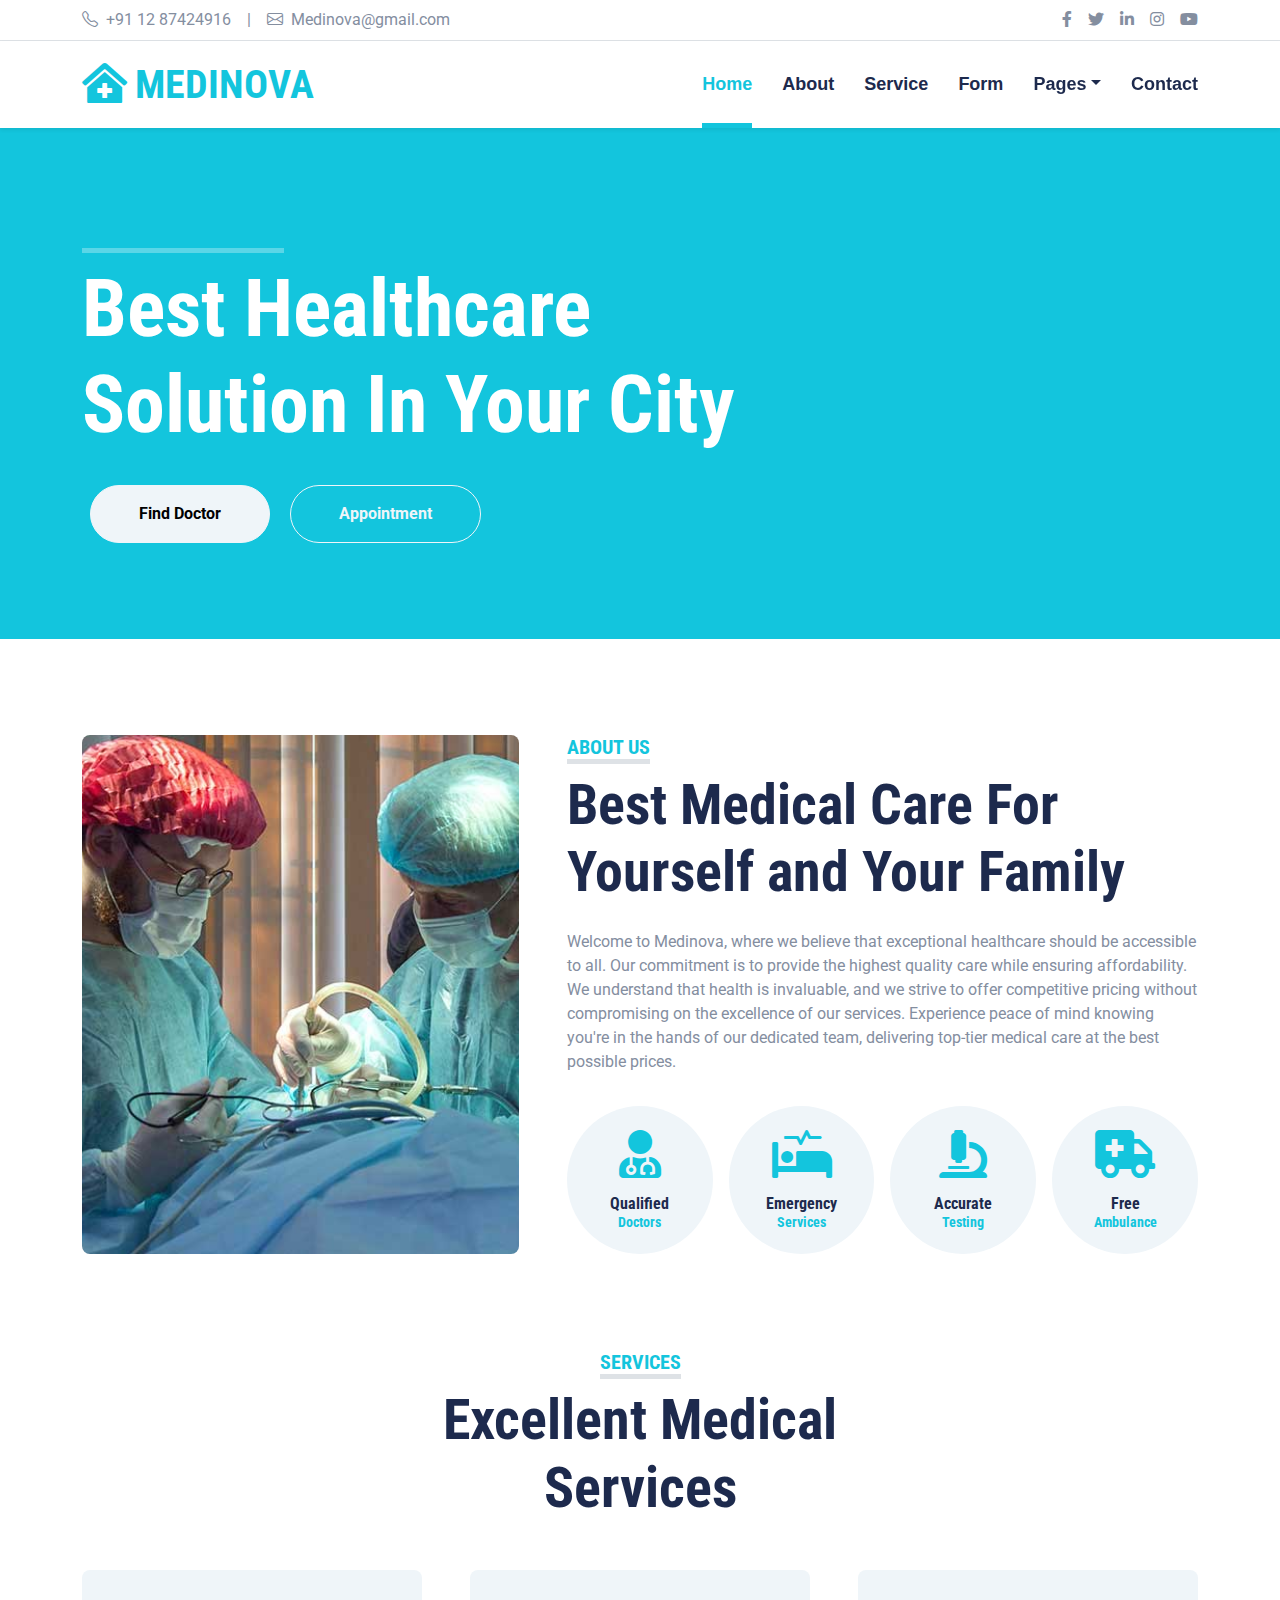
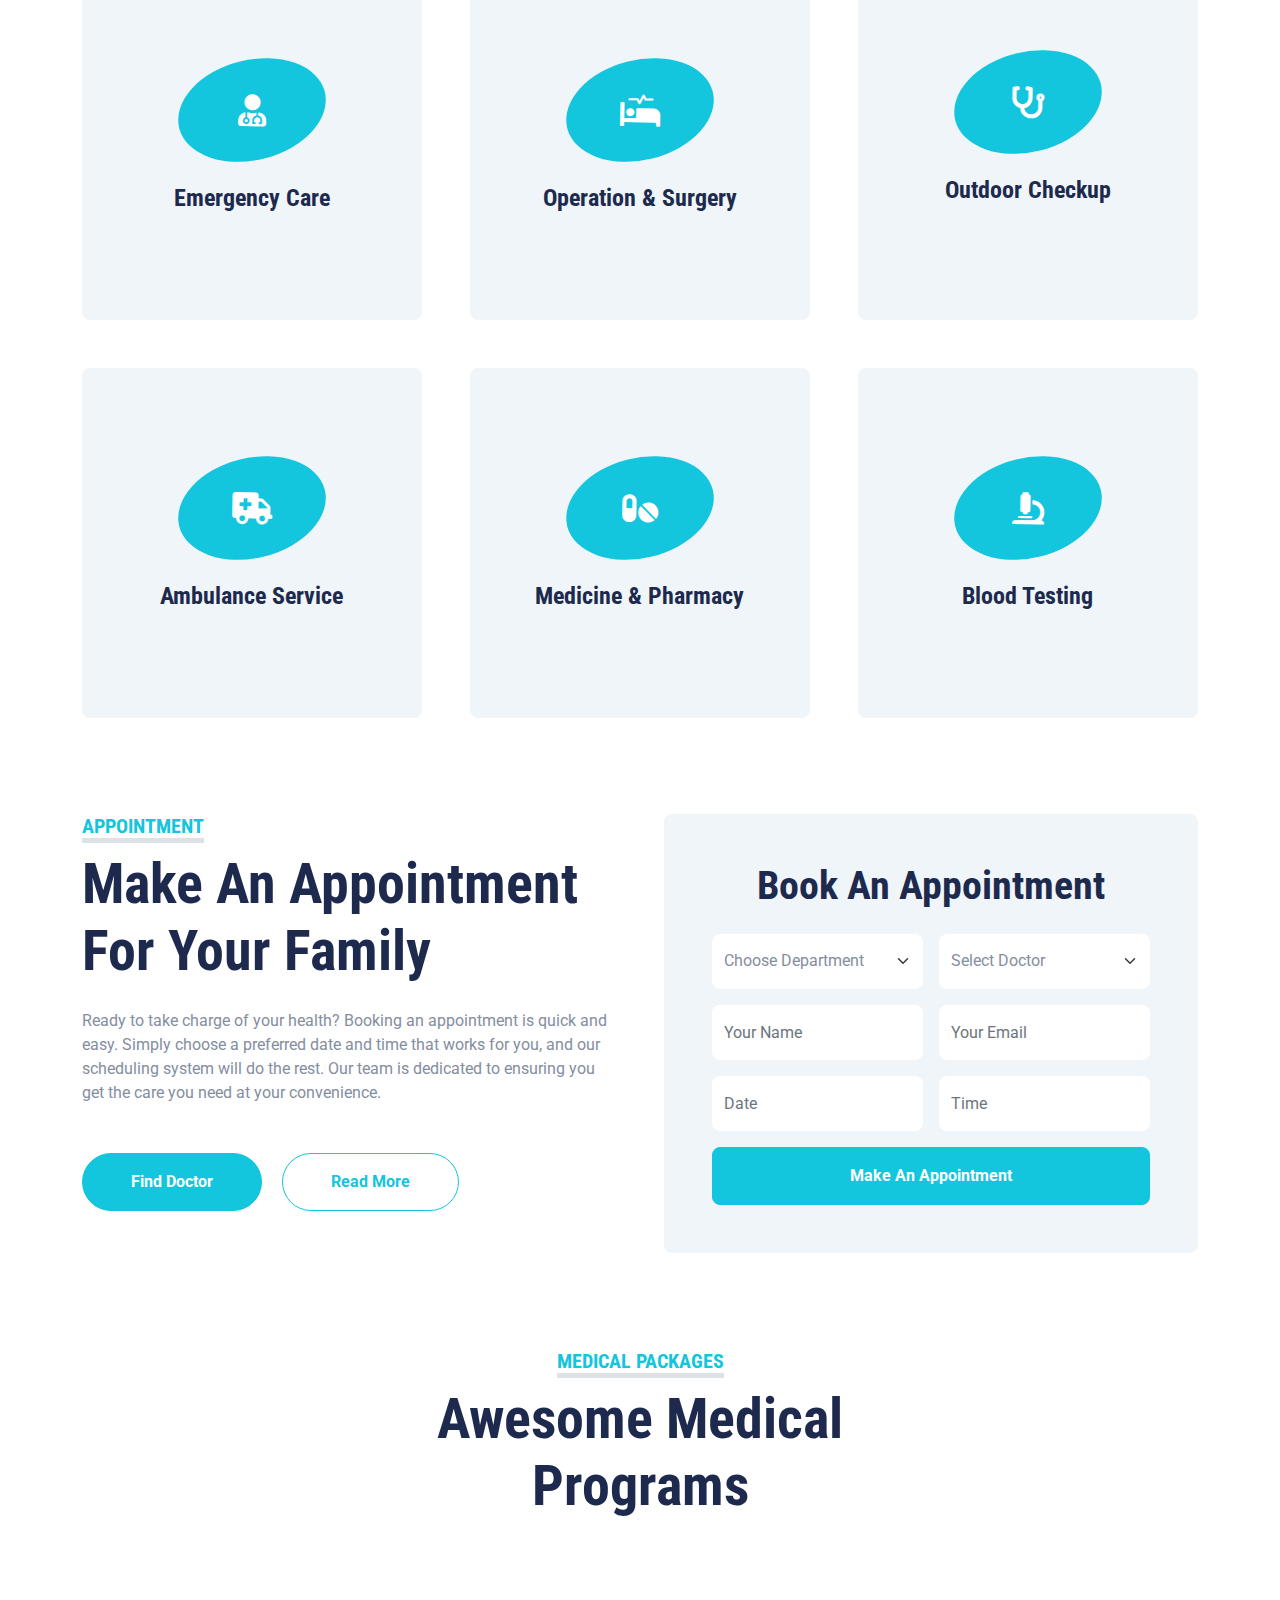
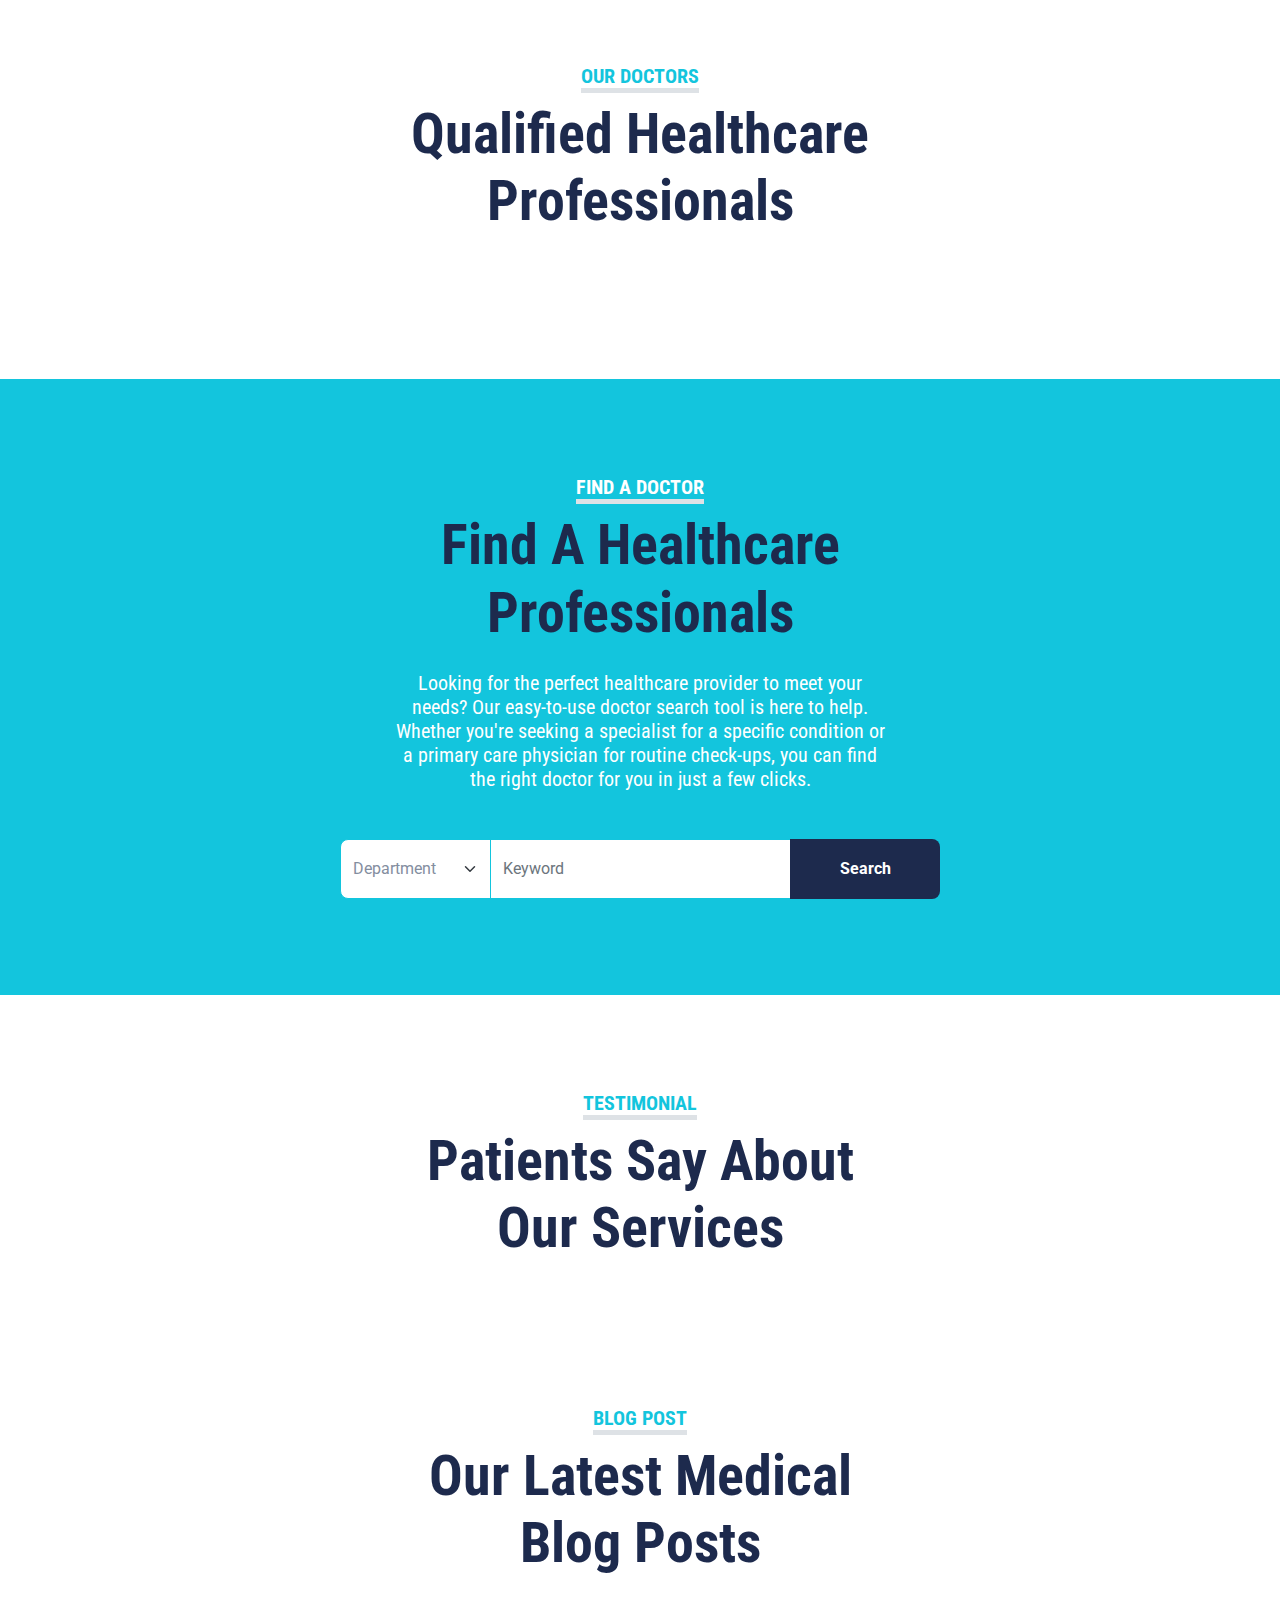
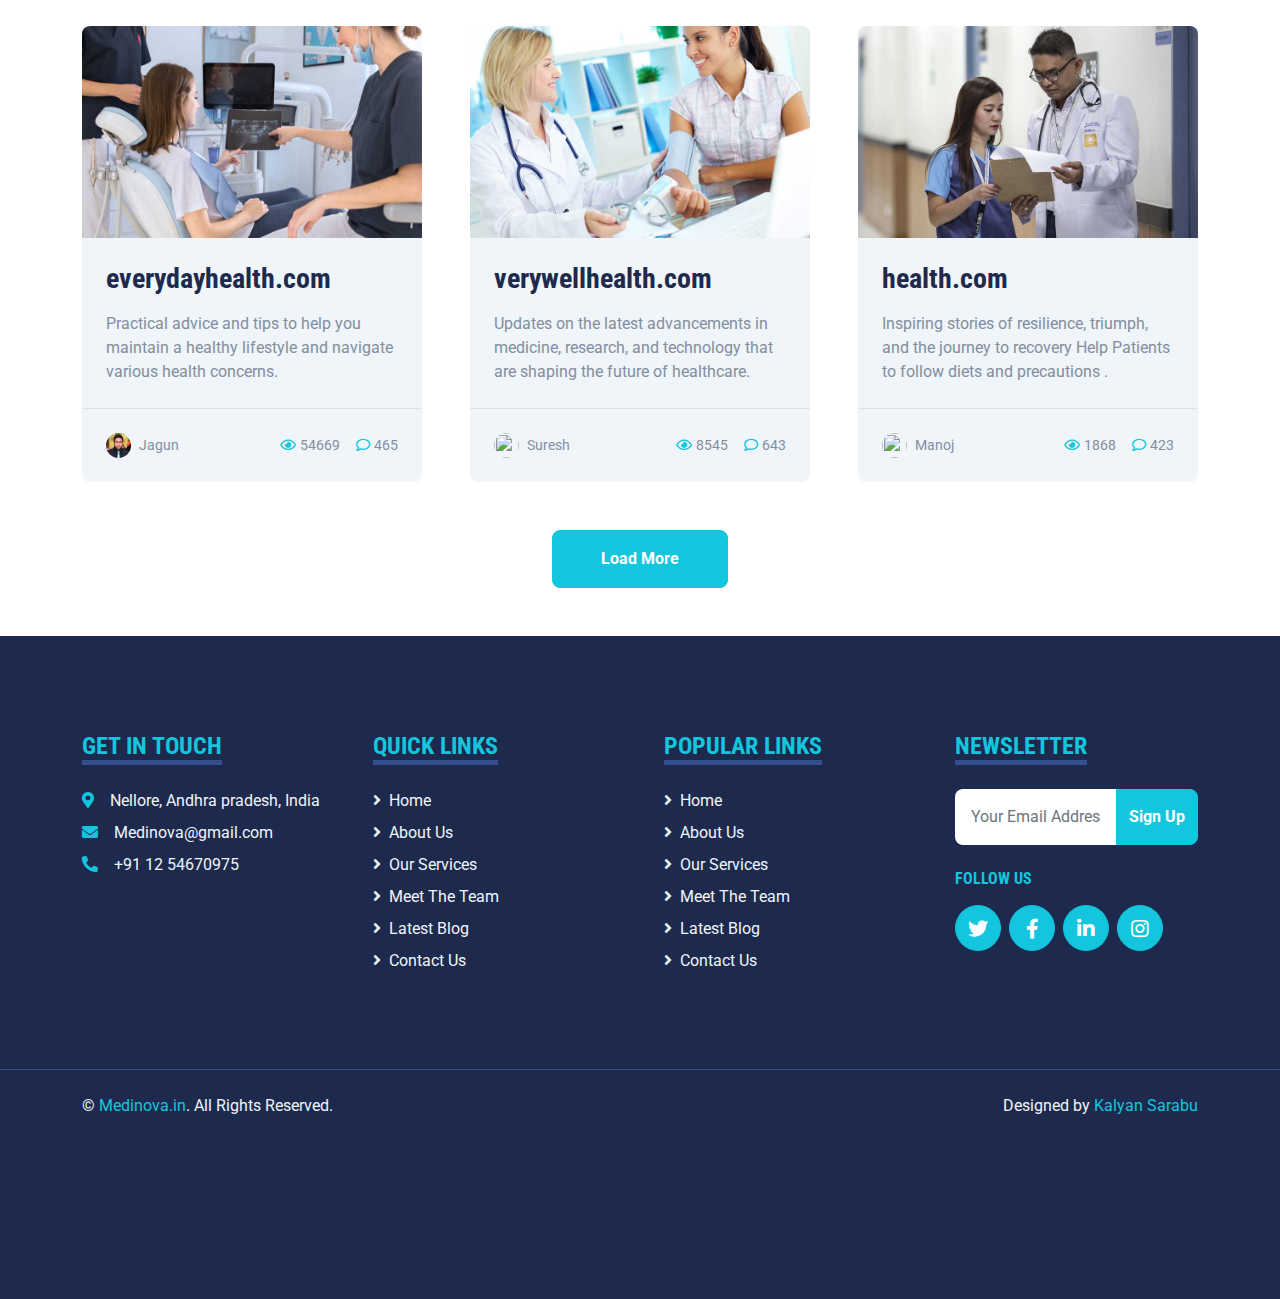
==== commit a2b726ad: "Update index.html" ====
--- a/index.html
+++ b/index.html
@@ -23,10 +23,10 @@
     <link href="lib/tempusdominus/css/tempusdominus-bootstrap-4.min.css" rel="stylesheet" />
 
     <!-- Customized Bootstrap Stylesheet -->
-    <link href="css/bootstrap.min.css" rel="stylesheet">
+    <link href="bootstrap.min.css" rel="stylesheet">
 
     <!-- Template Stylesheet -->
-    <link href="css/style.css" rel="stylesheet">
+    <link href="style.css" rel="stylesheet">
 </head>
 
 <body>
@@ -725,4 +725,4 @@
     <script src="js/main.js"></script>
 </body>
 
-</html>+</html>
--- a/style.css
+++ b/style.css
@@ -0,0 +1,246 @@
+/********** Template CSS **********/
+:root {
+    --primary: #13C5DD;
+    --secondary: #354F8E;
+    --light: #EFF5F9;
+    --dark: #1D2A4D;
+}
+
+.btn {
+    font-weight: 700;
+    transition: .5s;
+}
+
+.btn:hover {
+    -webkit-box-shadow: 0 8px 6px -6px #555555;
+    -moz-box-shadow: 0 8px 6px -6px #555555;
+    box-shadow: 0 8px 6px -6px #555555;
+}
+
+.btn-primary {
+    color: #FFFFFF;
+}
+
+.btn-square {
+    width: 36px;
+    height: 36px;
+}
+
+.btn-sm-square {
+    width: 28px;
+    height: 28px;
+}
+
+.btn-lg-square {
+    width: 46px;
+    height: 46px;
+}
+
+.btn-square,
+.btn-sm-square,
+.btn-lg-square {
+    padding-left: 0;
+    padding-right: 0;
+    text-align: center;
+}
+
+.back-to-top {
+    position: fixed;
+    display: none;
+    right: 30px;
+    bottom: 0;
+    border-radius: 50% 50% 0 0;
+    z-index: 99;
+}
+
+.navbar-light .navbar-nav .nav-link {
+    font-family: 'Jost', sans-serif;
+    position: relative;
+    margin-left: 30px;
+    padding: 30px 0;
+    font-size: 18px;
+    font-weight: 700;
+    color: var(--dark);
+    outline: none;
+    transition: .5s;
+}
+
+.navbar-light .navbar-nav .nav-link:hover,
+.navbar-light .navbar-nav .nav-link.active {
+    color: var(--primary);
+}
+
+@media (min-width: 992px) {
+    .navbar-light .navbar-nav .nav-link::before {
+        position: absolute;
+        content: "";
+        width: 0;
+        height: 5px;
+        bottom: 0;
+        left: 50%;
+        background: var(--primary);
+        transition: .5s;
+    }
+
+    .navbar-light .navbar-nav .nav-link:hover::before,
+    .navbar-light .navbar-nav .nav-link.active::before {
+        width: 100%;
+        left: 0;
+    }
+}
+
+@media (max-width: 991.98px) {
+    .navbar-light .navbar-nav .nav-link  {
+        margin-left: 0;
+        padding: 10px 0;
+    }
+}
+
+.hero-header {
+    background: url(.img/hero.jpg) top right no-repeat;
+    background-size: cover;
+}
+
+.service-item {
+    position: relative;
+    height: 350px;
+    padding: 0 30px;
+    transition: .5s;
+}
+
+.service-item .service-icon {
+    width: 150px;
+    height: 100px;
+    display: flex;
+    align-items: center;
+    justify-content: center;
+    background: var(--primary);
+    border-radius: 50%;
+    transform: rotate(-14deg);
+}
+
+.service-item .service-icon i {
+    transform: rotate(15deg);
+}
+
+.service-item a.btn {
+    position: absolute;
+    width: 60px;
+    bottom: -48px;
+    left: 50%;
+    margin-left: -30px;
+    opacity: 0;
+}
+
+.service-item:hover a.btn {
+    bottom: -24px;
+    opacity: 1;
+}
+
+.price-carousel::after {
+    position: absolute;
+    content: "";
+    width: 100%;
+    height: 50%;
+    bottom: 0;
+    left: 0;
+    background: var(--primary);
+    border-radius: 8px 8px 50% 50%;
+    z-index: -1;
+}
+
+.price-carousel .owl-nav {
+    margin-top: 35px;
+    width: 100%;
+    text-align: center;
+    display: flex;
+    justify-content: center;
+}
+
+.price-carousel .owl-nav .owl-prev,
+.price-carousel .owl-nav .owl-next{
+    position: relative;
+    margin: 0 5px;
+    width: 45px;
+    height: 45px;
+    display: flex;
+    align-items: center;
+    justify-content: center;
+    color: var(--primary);
+    background: #FFFFFF;
+    font-size: 22px;
+    border-radius: 45px;
+    transition: .5s;
+}
+
+.price-carousel .owl-nav .owl-prev:hover,
+.price-carousel .owl-nav .owl-next:hover {
+    color: var(--dark);
+}
+
+@media (min-width: 576px) {
+    .team-item .row {
+        height: 350px;
+    }
+}
+
+.team-carousel .owl-nav {
+    position: absolute;
+    padding: 0 45px;
+    width: 100%;
+    height: 45px;
+    top: calc(50% - 22.5px);
+    left: 0;
+    display: flex;
+    justify-content: space-between;
+}
+
+.team-carousel .owl-nav .owl-prev,
+.team-carousel .owl-nav .owl-next {
+    position: relative;
+    width: 45px;
+    height: 45px;
+    display: flex;
+    align-items: center;
+    justify-content: center;
+    color: #FFFFFF;
+    background: var(--primary);
+    border-radius: 45px;
+    font-size: 22px;
+    transition: .5s;
+}
+
+.team-carousel .owl-nav .owl-prev:hover,
+.team-carousel .owl-nav .owl-next:hover {
+    background: var(--dark);
+}
+
+.testimonial-carousel .owl-dots {
+    margin-top: 15px;
+    display: flex;
+    align-items: center;
+    justify-content: center;
+}
+
+.testimonial-carousel .owl-dot {
+    position: relative;
+    display: inline-block;
+    margin: 0 5px;
+    width: 20px;
+    height: 20px;
+    background: var(--light);
+    border: 2px solid var(--primary);
+    border-radius: 20px;
+    transition: .5s;
+}
+
+.testimonial-carousel .owl-dot.active {
+    width: 40px;
+    height: 40px;
+    background: var(--primary);
+}
+
+.testimonial-carousel .owl-item img {
+    width: 150px;
+    height: 150px;
+}
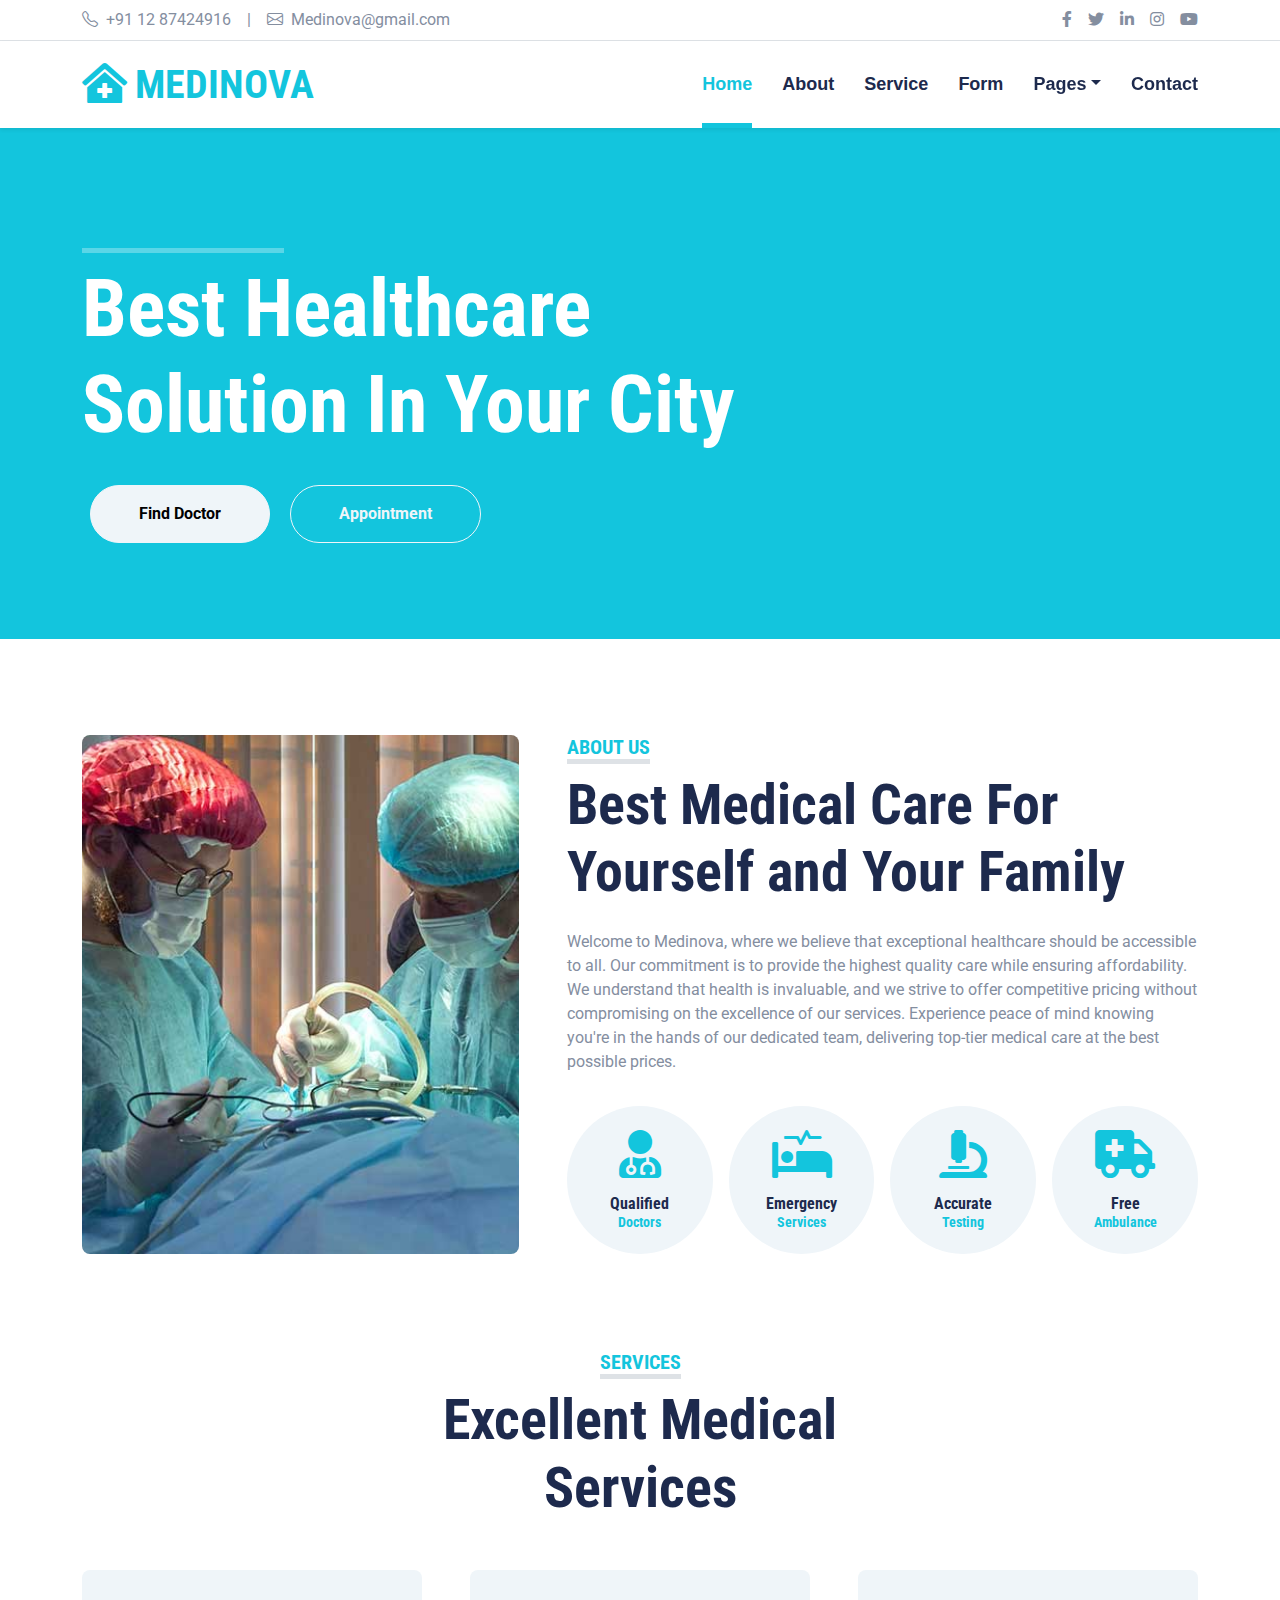
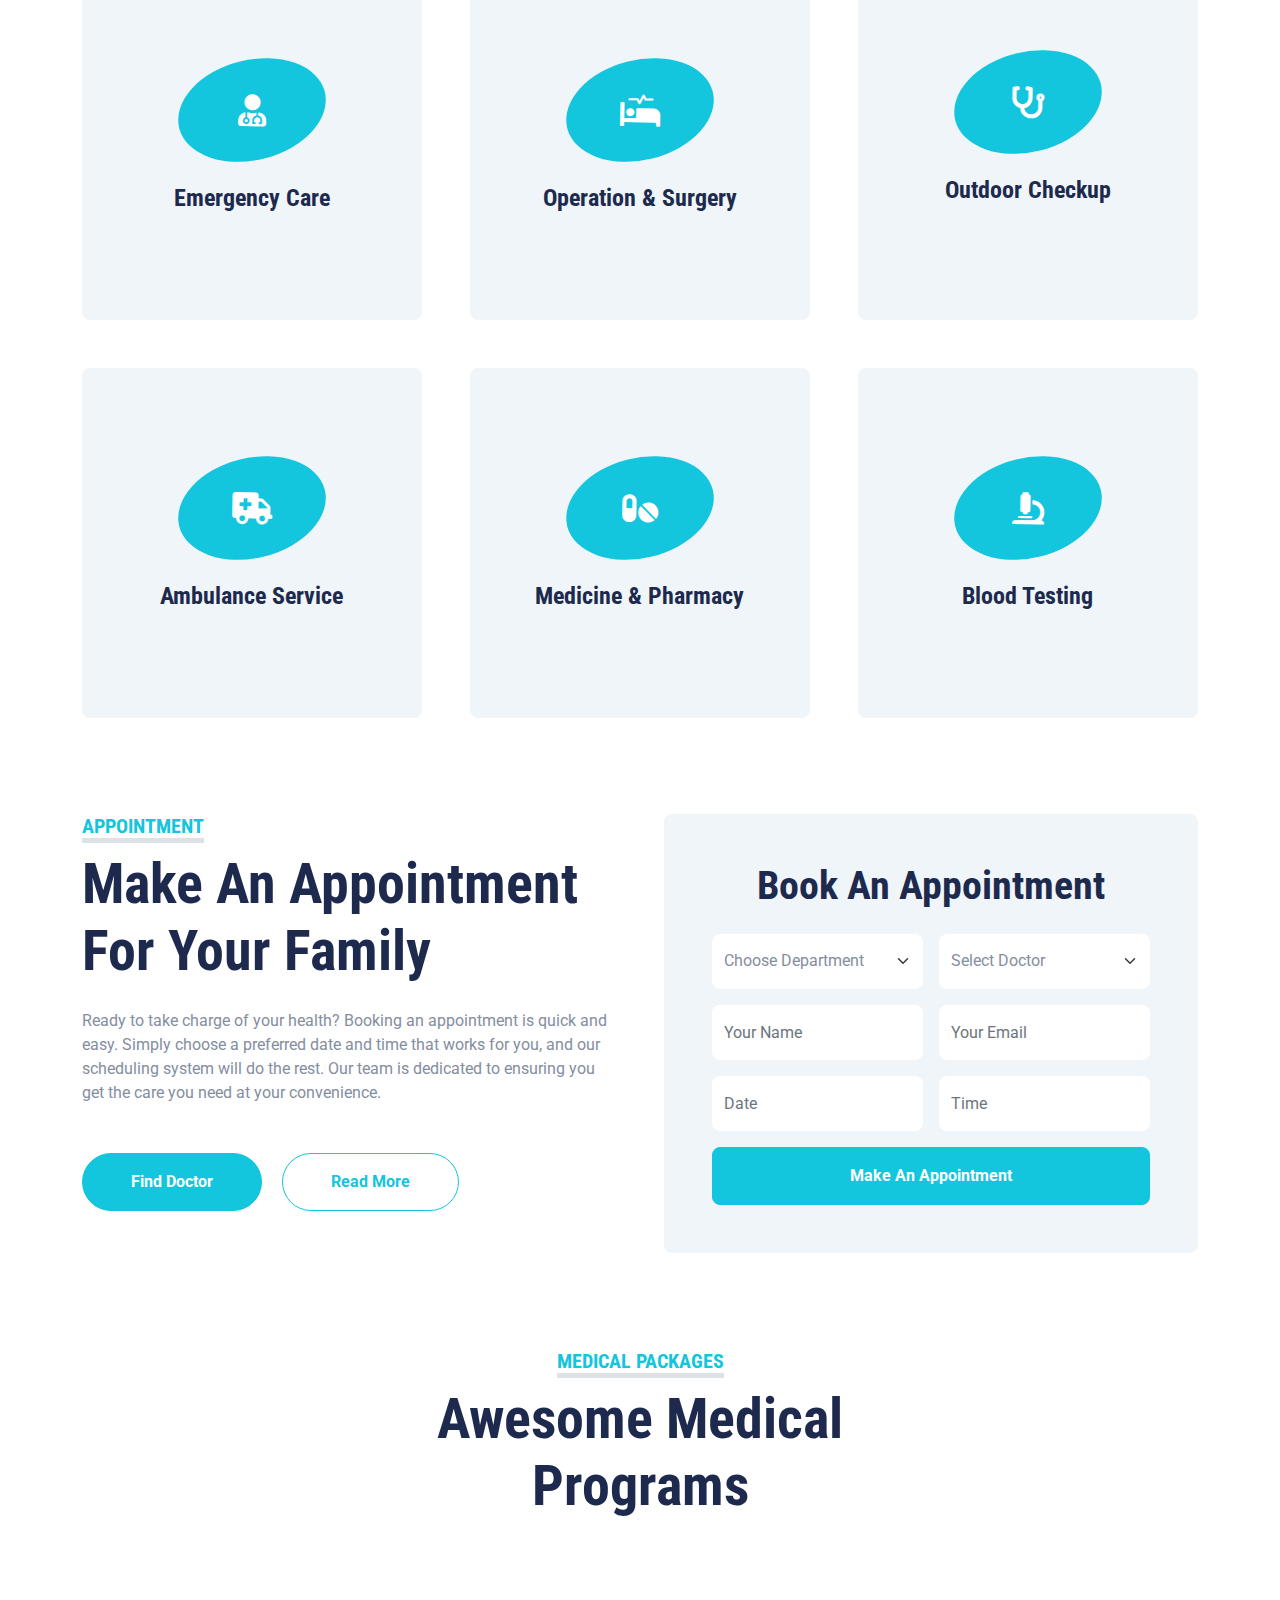
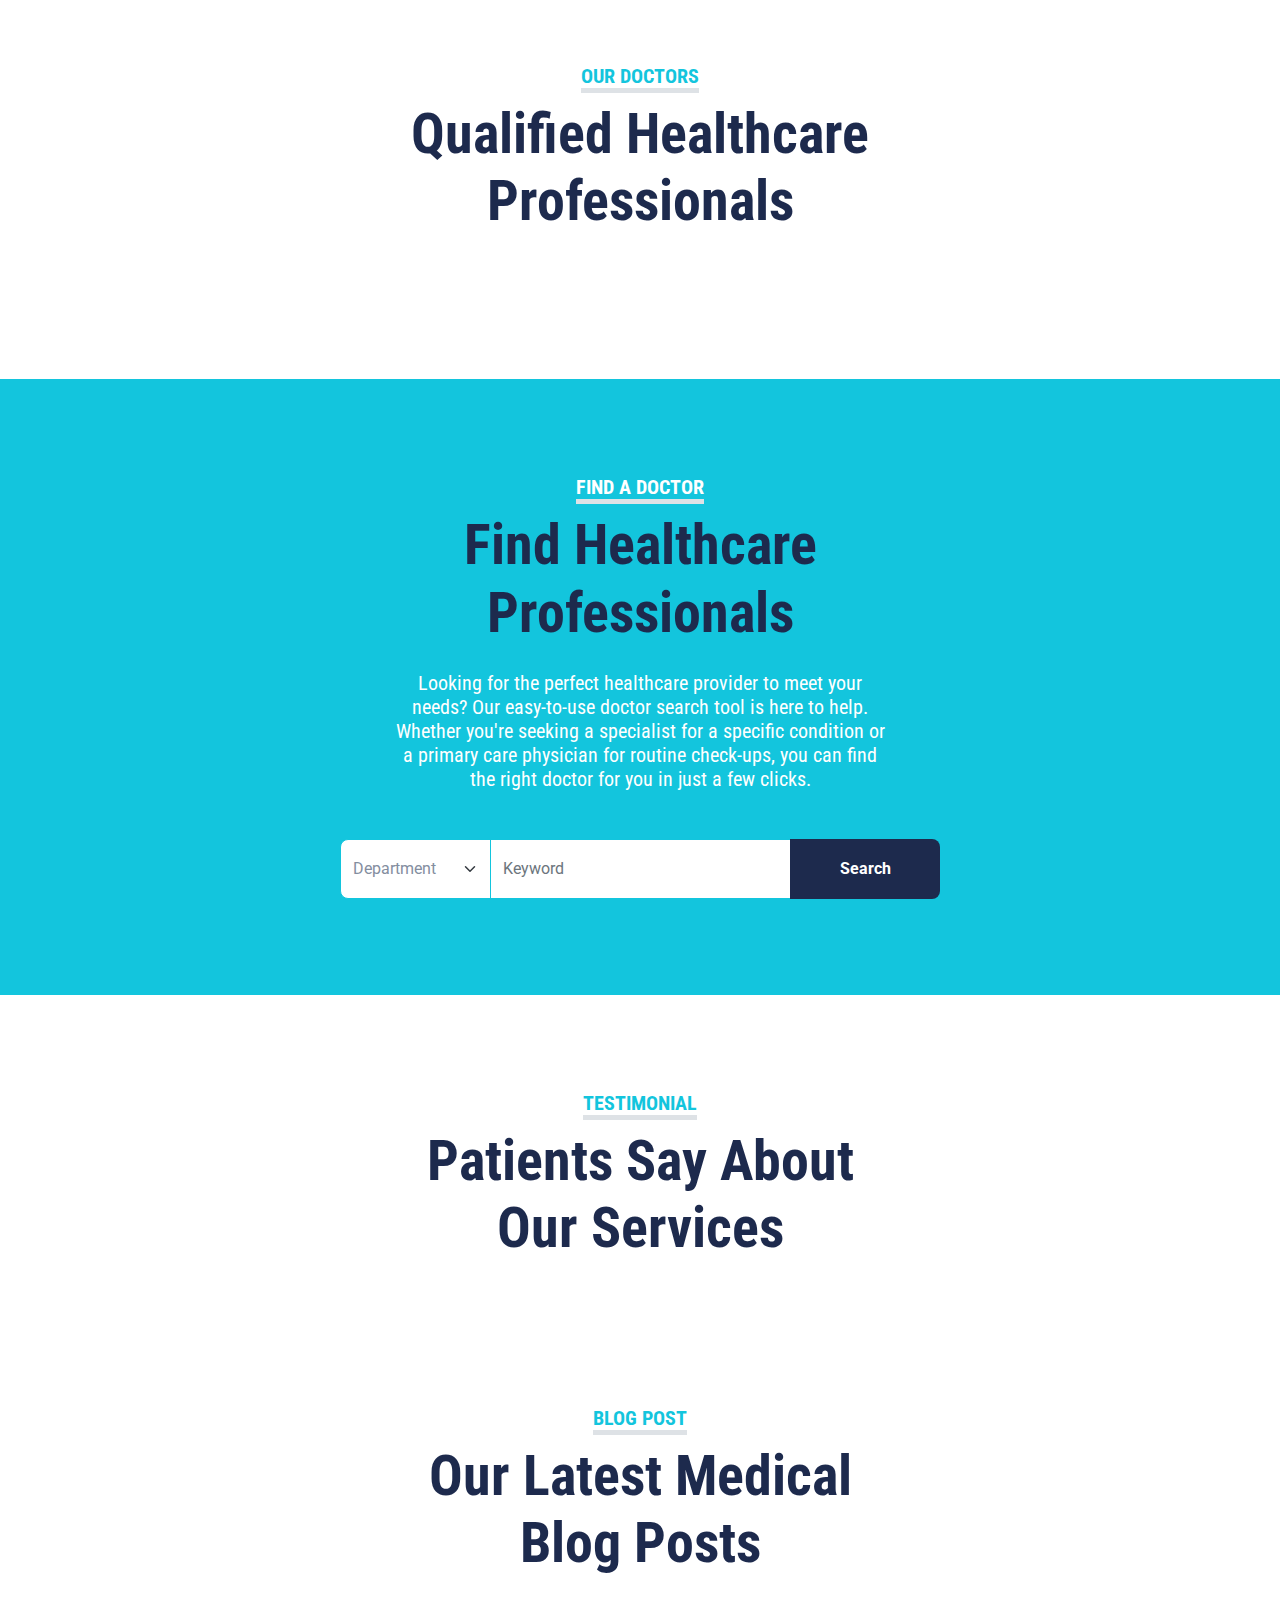
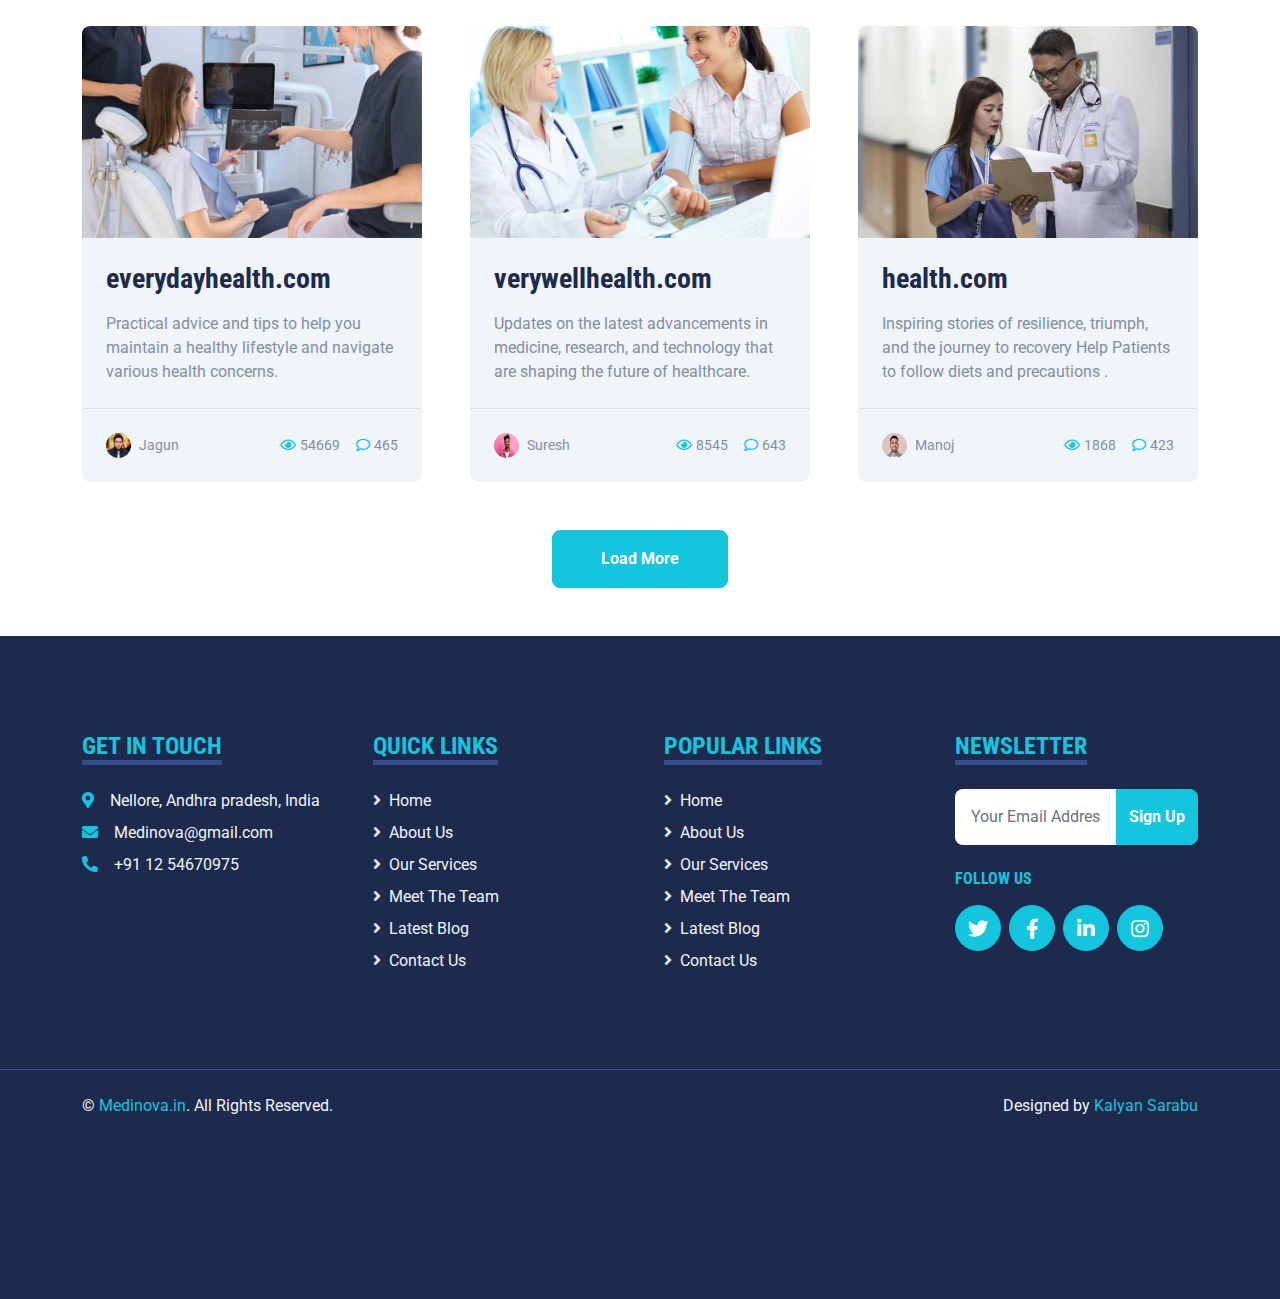
==== commit 4e05574d: "Update index.html" ====
--- a/index.html
+++ b/index.html
@@ -2,7 +2,7 @@
 <html lang="en">
 <head>
     <meta charset="utf-8">
-    <title>MEDINOVA - Hospital Website Template</title>
+    <title> MEDINOVA - Hospital Website Template</title>
     <meta content="width=device-width, initial-scale=1.0" name="viewport">
     <meta content="Free HTML Templates" name="keywords">
     <meta content="Free HTML Templates" name="description">
@@ -127,7 +127,7 @@
             <div class="row gx-5">
                 <div class="col-lg-5 mb-5 mb-lg-0" style="min-height: 500px;">
                     <div class="position-relative h-100">
-                        <img class="position-absolute w-100 h-100 rounded" src="img/about.jpg" style="object-fit: cover;">
+                        <img class="position-absolute w-100 h-100 rounded" src="about.jpg" style="object-fit: cover;">
                     </div>
                 </div>
                 <div class="col-lg-7">
@@ -333,7 +333,7 @@
             <div class="owl-carousel price-carousel position-relative" style="padding: 0 45px 45px 45px;">
                 <div class="bg-light rounded text-center">
                     <div class="position-relative">
-                        <img class="img-fluid rounded-top" src="img/price-1.jpg" alt="">
+                        <img class="img-fluid rounded-top" src="price-1.jpg" alt="">
                         <div class="position-absolute w-100 h-100 top-50 start-50 translate-middle rounded-top d-flex flex-column align-items-center justify-content-center" style="background: rgba(29, 42, 77, .8);">
                             <h3 class="text-white">Pregnancy Care</h3>
                             <h1 class="display-4 text-white mb-0">
@@ -351,7 +351,7 @@
                 </div>
                 <div class="bg-light rounded text-center">
                     <div class="position-relative">
-                        <img class="img-fluid rounded-top" src="img/price-2.jpg" alt="">
+                        <img class="img-fluid rounded-top" src="price-2.jpg" alt="">
                         <div class="position-absolute w-100 h-100 top-50 start-50 translate-middle rounded-top d-flex flex-column align-items-center justify-content-center" style="background: rgba(29, 42, 77, .8);">
                             <h3 class="text-white">Health Checkup</h3>
                             <h1 class="display-4 text-white mb-0">
@@ -369,7 +369,7 @@
                 </div>
                 <div class="bg-light rounded text-center">
                     <div class="position-relative">
-                        <img class="img-fluid rounded-top" src="img/price-3.jpg" alt="">
+                        <img class="img-fluid rounded-top" src="price-3.jpg" alt="">
                         <div class="position-absolute w-100 h-100 top-50 start-50 translate-middle rounded-top d-flex flex-column align-items-center justify-content-center" style="background: rgba(29, 42, 77, .8);">
                             <h3 class="text-white">Dental Care</h3>
                             <h1 class="display-4 text-white mb-0">
@@ -387,7 +387,7 @@
                 </div>
                 <div class="bg-light rounded text-center">
                     <div class="position-relative">
-                        <img class="img-fluid rounded-top" src="img/price-4.jpg" alt="">
+                        <img class="img-fluid rounded-top" src="price-4.jpg" alt="">
                         <div class="position-absolute w-100 h-100 top-50 start-50 translate-middle rounded-top d-flex flex-column align-items-center justify-content-center" style="background: rgba(29, 42, 77, .8);">
                             <h3 class="text-white">Operation & Surgery</h3>
                             <h1 class="display-4 text-white mb-0">
@@ -420,7 +420,7 @@
                 <div class="team-item">
                     <div class="row g-0 bg-light rounded overflow-hidden">
                         <div class="col-12 col-sm-5 h-100">
-                            <img class="img-fluid h-100" src="img/team-1.jpeg" style="object-fit: cover;">
+                            <img class="img-fluid h-100" src="team-1.jpeg" style="object-fit: cover;">
                         </div>
                         <div class="col-12 col-sm-7 h-100 d-flex flex-column">
                             <div class="mt-auto p-4">
@@ -439,7 +439,7 @@
                 <div class="team-item">
                     <div class="row g-0 bg-light rounded overflow-hidden">
                         <div class="col-12 col-sm-5 h-100">
-                            <img class="img-fluid h-100" src="img/team-2.jpeg" style="object-fit: cover;">
+                            <img class="img-fluid h-100" src="team-2.jpeg" style="object-fit: cover;">
                         </div>
                         <div class="col-12 col-sm-7 h-100 d-flex flex-column">
                             <div class="mt-auto p-4">
@@ -458,7 +458,7 @@
                 <div class="team-item">
                     <div class="row g-0 bg-light rounded overflow-hidden">
                         <div class="col-12 col-sm-5 h-100">
-                            <img class="img-fluid h-100" src="img/team-3.jpeg" style="object-fit: cover;">
+                            <img class="img-fluid h-100" src="team-3.jpeg" style="object-fit: cover;">
                         </div>
                         <div class="col-12 col-sm-7 h-100 d-flex flex-column">
                             <div class="mt-auto p-4">
@@ -484,7 +484,7 @@
         <div class="container py-5">
             <div class="text-center mx-auto mb-5" style="max-width: 500px;">
                 <h5 class="d-inline-block text-white text-uppercase border-bottom border-5">Find A Doctor</h5>
-                <h1 class="display-4 mb-4">Find A Healthcare Professionals</h1>
+                <h1 class="display-4 mb-4">Find Healthcare Professionals</h1>
                 <h5 class="text-white fw-normal">Looking for the perfect healthcare provider to meet your needs? Our easy-to-use doctor search tool is here to help. Whether you're seeking a specialist for a specific condition or a primary care physician for routine check-ups, you can find the right doctor for you in just a few clicks.</h5>
             </div>
             <div class="mx-auto" style="width: 100%; max-width: 600px;">
@@ -516,7 +516,7 @@
                     <div class="owl-carousel testimonial-carousel">
                         <div class="testimonial-item text-center">
                             <div class="position-relative mb-5">
-                                <img class="img-fluid rounded-circle mx-auto" src="img/testimonial-1.jpeg" alt="">
+                                <img class="img-fluid rounded-circle mx-auto" src="testimonial-1.jpeg" alt="">
                                 <div class="position-absolute top-100 start-50 translate-middle d-flex align-items-center justify-content-center bg-white rounded-circle" style="width: 60px; height: 60px;">
                                     <i class="fa fa-quote-left fa-2x text-primary"></i>
                                 </div>
@@ -528,7 +528,7 @@
                         </div>
                         <div class="testimonial-item text-center">
                             <div class="position-relative mb-5">
-                                <img class="img-fluid rounded-circle mx-auto" src="img/testimonial-2.jpeg" alt="">
+                                <img class="img-fluid rounded-circle mx-auto" src="testimonial-2.jpeg" alt="">
                                 <div class="position-absolute top-100 start-50 translate-middle d-flex align-items-center justify-content-center bg-white rounded-circle" style="width: 60px; height: 60px;">
                                     <i class="fa fa-quote-left fa-2x text-primary"></i>
                                 </div>
@@ -540,7 +540,7 @@
                         </div>
                         <div class="testimonial-item text-center">
                             <div class="position-relative mb-5">
-                                <img class="img-fluid rounded-circle mx-auto" src="img/testimonial-3.jpeg" alt="">
+                                <img class="img-fluid rounded-circle mx-auto" src="testimonial-3.jpeg" alt="">
                                 <div class="position-absolute top-100 start-50 translate-middle d-flex align-items-center justify-content-center bg-white rounded-circle" style="width: 60px; height: 60px;">
                                     <i class="fa fa-quote-left fa-2x text-primary"></i>
                                 </div>
@@ -567,14 +567,14 @@
             <div class="row g-5">
                 <div class="col-xl-4 col-lg-6">
                     <div class="bg-light rounded overflow-hidden">
-                        <img class="img-fluid w-100" src="img/blog-1.jpg" alt="">
+                        <img class="img-fluid w-100" src="blog-1.jpg" alt="">
                         <div class="p-4">
                             <a class="h3 d-block mb-3" href="https://www.everydayhealth.com">everydayhealth.com</a>
                             <p class="m-0">Practical advice and tips to help you maintain a healthy lifestyle and navigate various health concerns.</p>
                         </div>
                         <div class="d-flex justify-content-between border-top p-4">
                             <div class="d-flex align-items-center">
-                                <img class="rounded-circle me-2" src="img/user.jpg" width="25" height="25" alt="">
+                                <img class="rounded-circle me-2" src="user.jpg" width="25" height="25" alt="">
                                 <small>Jagun</small>
                             </div>
                             <div class="d-flex align-items-center">
@@ -586,7 +586,7 @@
                 </div>
                 <div class="col-xl-4 col-lg-6">
                     <div class="bg-light rounded overflow-hidden">
-                        <img class="img-fluid w-100" src="img/blog-2.jpg" alt="">
+                        <img class="img-fluid w-100" src="blog-2.jpg" alt="">
                         <div class="p-4">
                             <a class="h3 d-block mb-3" href="https://www.verywellhealth.com">verywellhealth.com</a>
                     
@@ -594,7 +594,7 @@
                         </div>
                         <div class="d-flex justify-content-between border-top p-4">
                             <div class="d-flex align-items-center">
-                                <img class="rounded-circle me-2" src="img/user-2.jpeg" width="25" height="25" alt="">
+                                <img class="rounded-circle me-2" src="user-2.jpeg" width="25" height="25" alt="">
                                 <small>Suresh</small>
                             </div>
                             <div class="d-flex align-items-center">
@@ -606,14 +606,14 @@
                 </div>
                 <div class="col-xl-4 col-lg-6">
                     <div class="bg-light rounded overflow-hidden">
-                        <img class="img-fluid w-100" src="img/blog-3.jpg" alt="">
+                        <img class="img-fluid w-100" src="blog-3.jpg" alt="">
                         <div class="p-4">
                             <a class="h3 d-block mb-3" href="https://www.health.com">health.com</a>
                             <p class="m-0"> Inspiring stories of resilience, triumph, and the journey to recovery Help Patients to follow diets and precautions .</p>
                         </div>
                         <div class="d-flex justify-content-between border-top p-4">
                             <div class="d-flex align-items-center">
-                                <img class="rounded-circle me-2" src="img/user-3.jpeg" width="25" height="25" alt="">
+                                <img class="rounded-circle me-2" src="user-3.jpeg" width="25" height="25" alt="">
                                 <small>Manoj</small>
                             </div>
                             <div class="d-flex align-items-center">
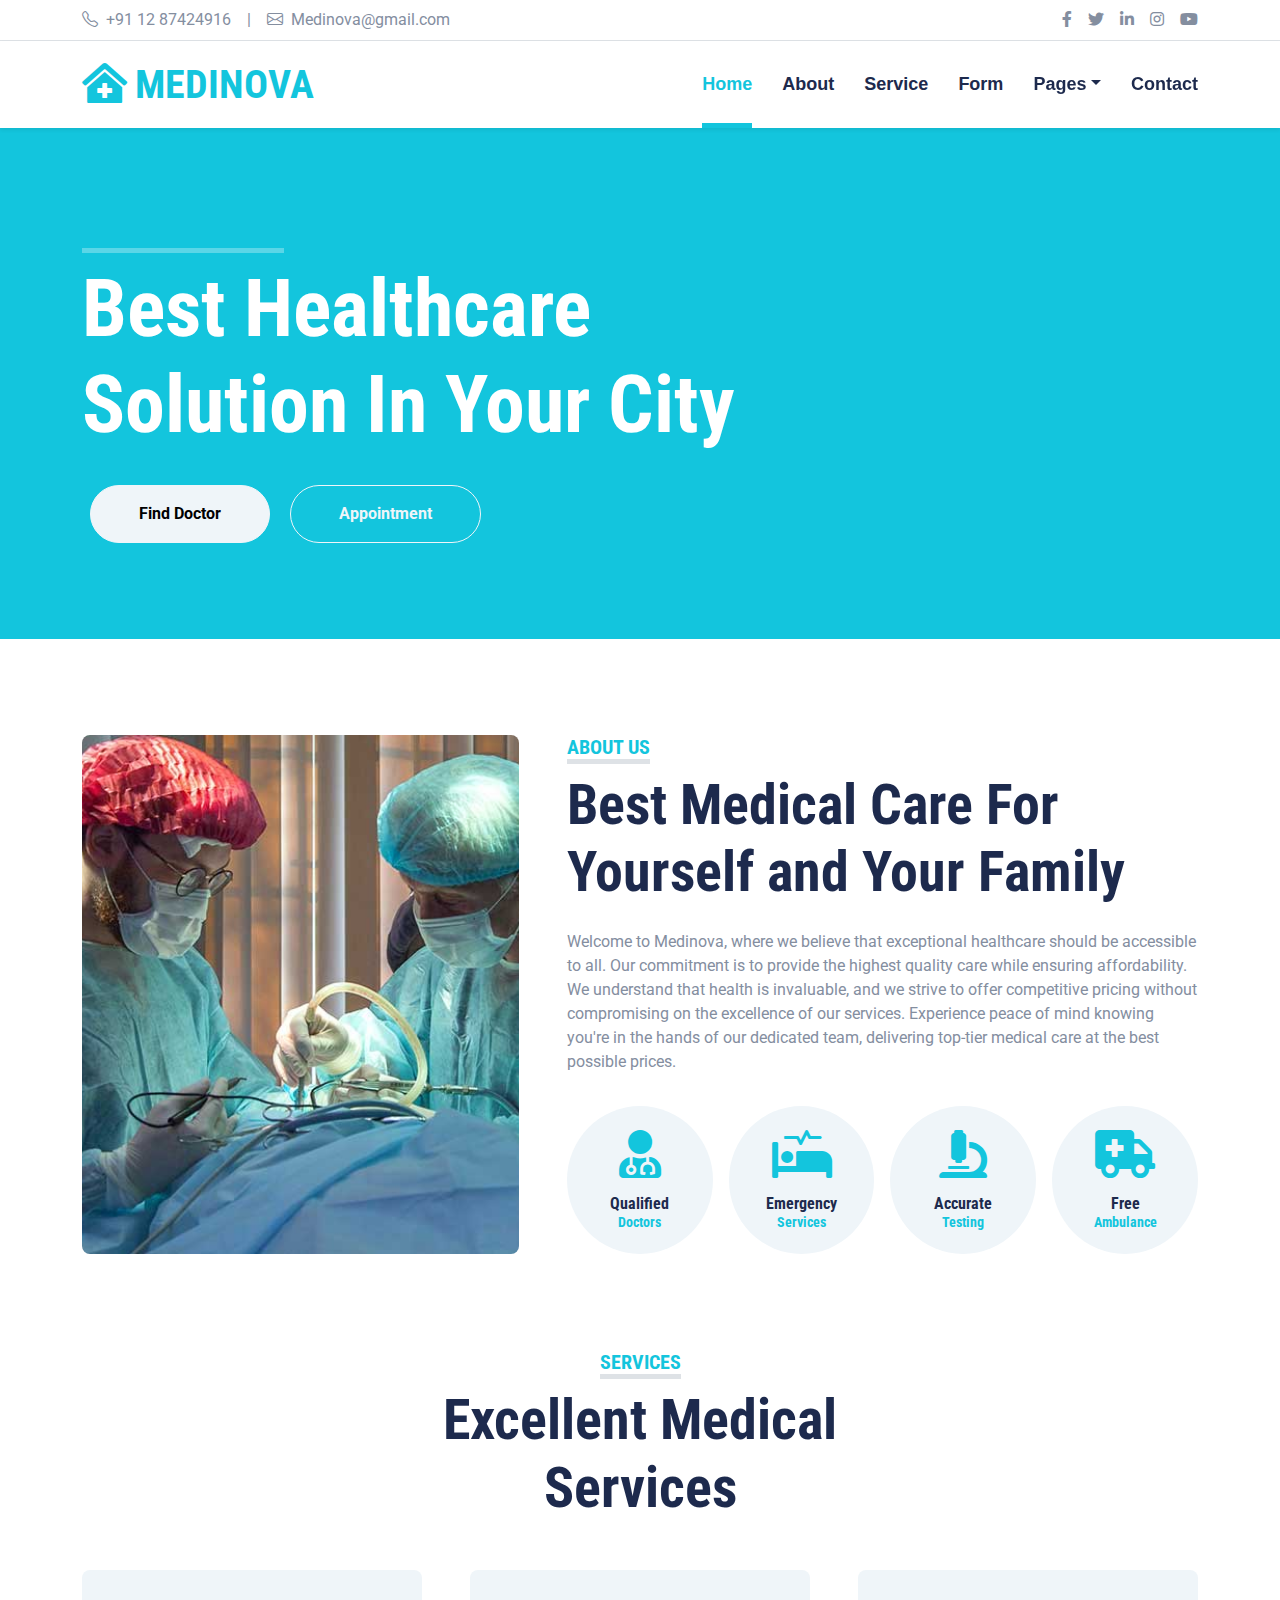
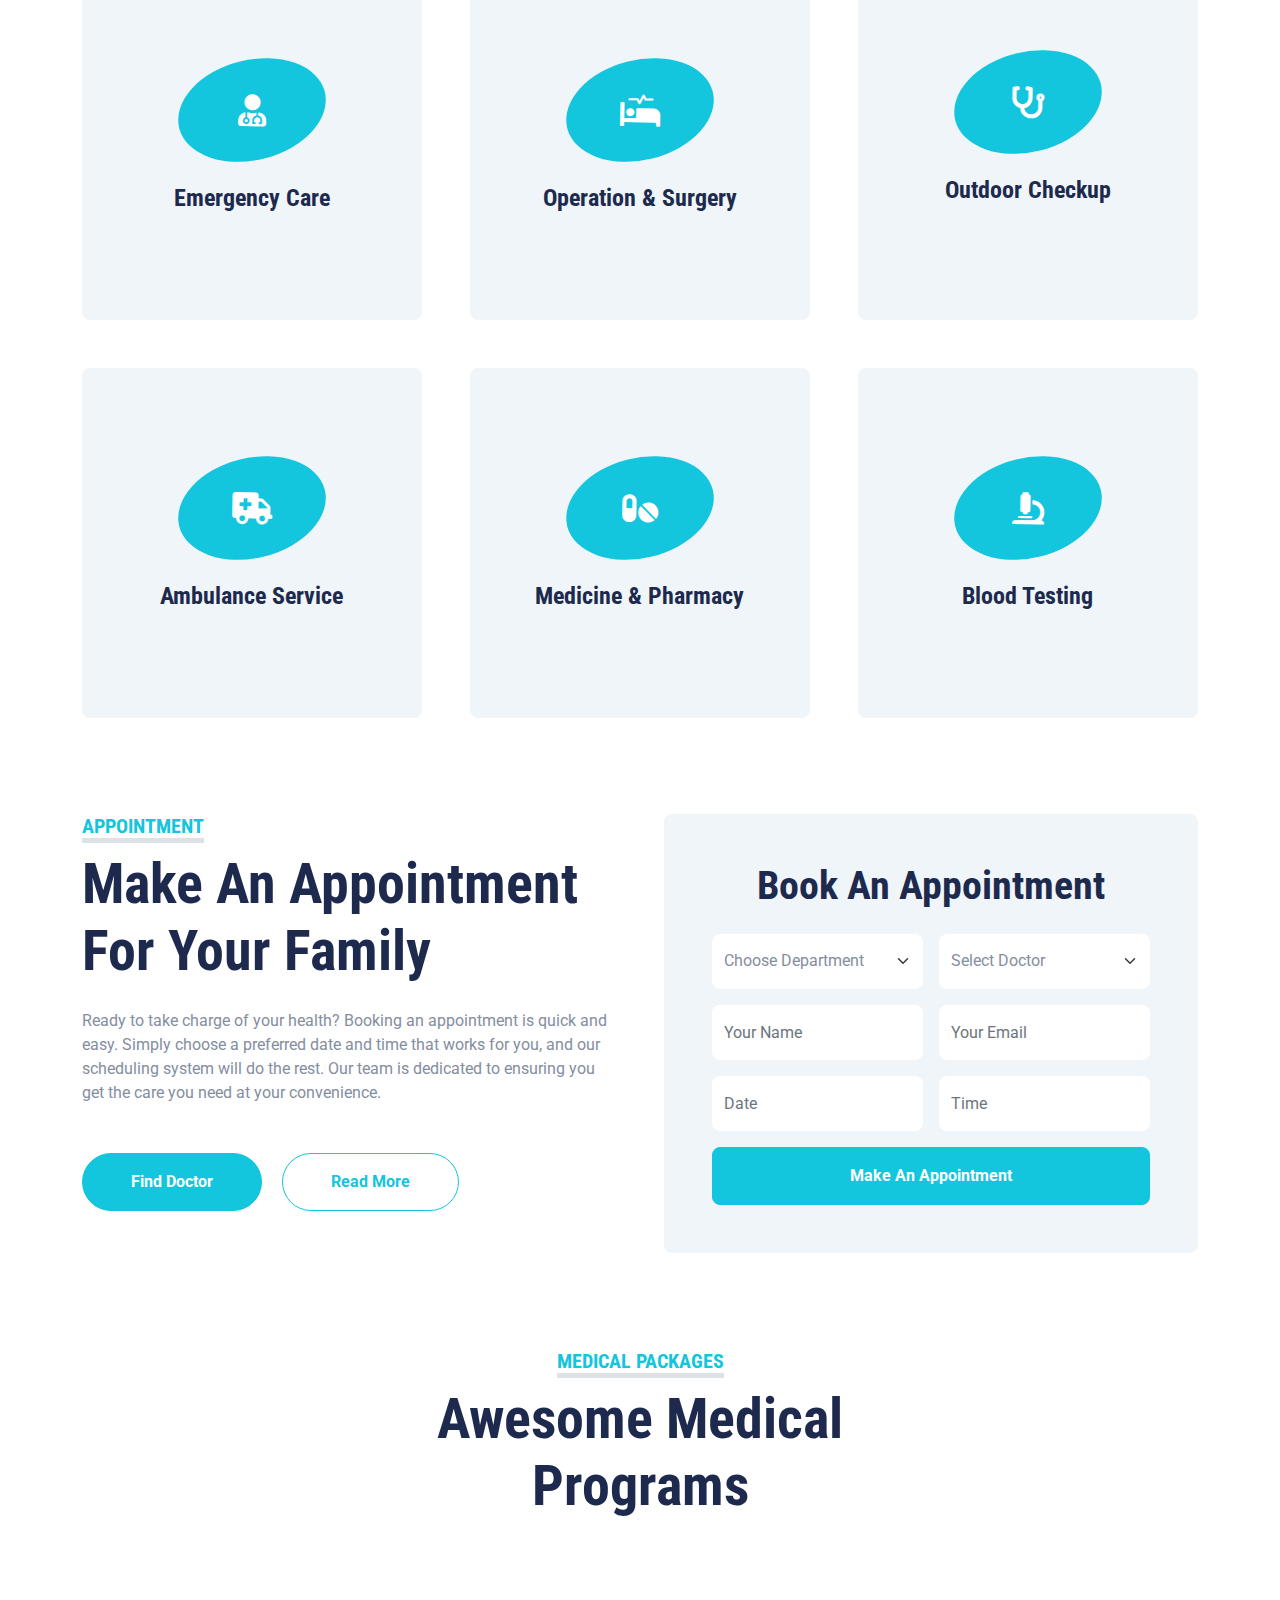
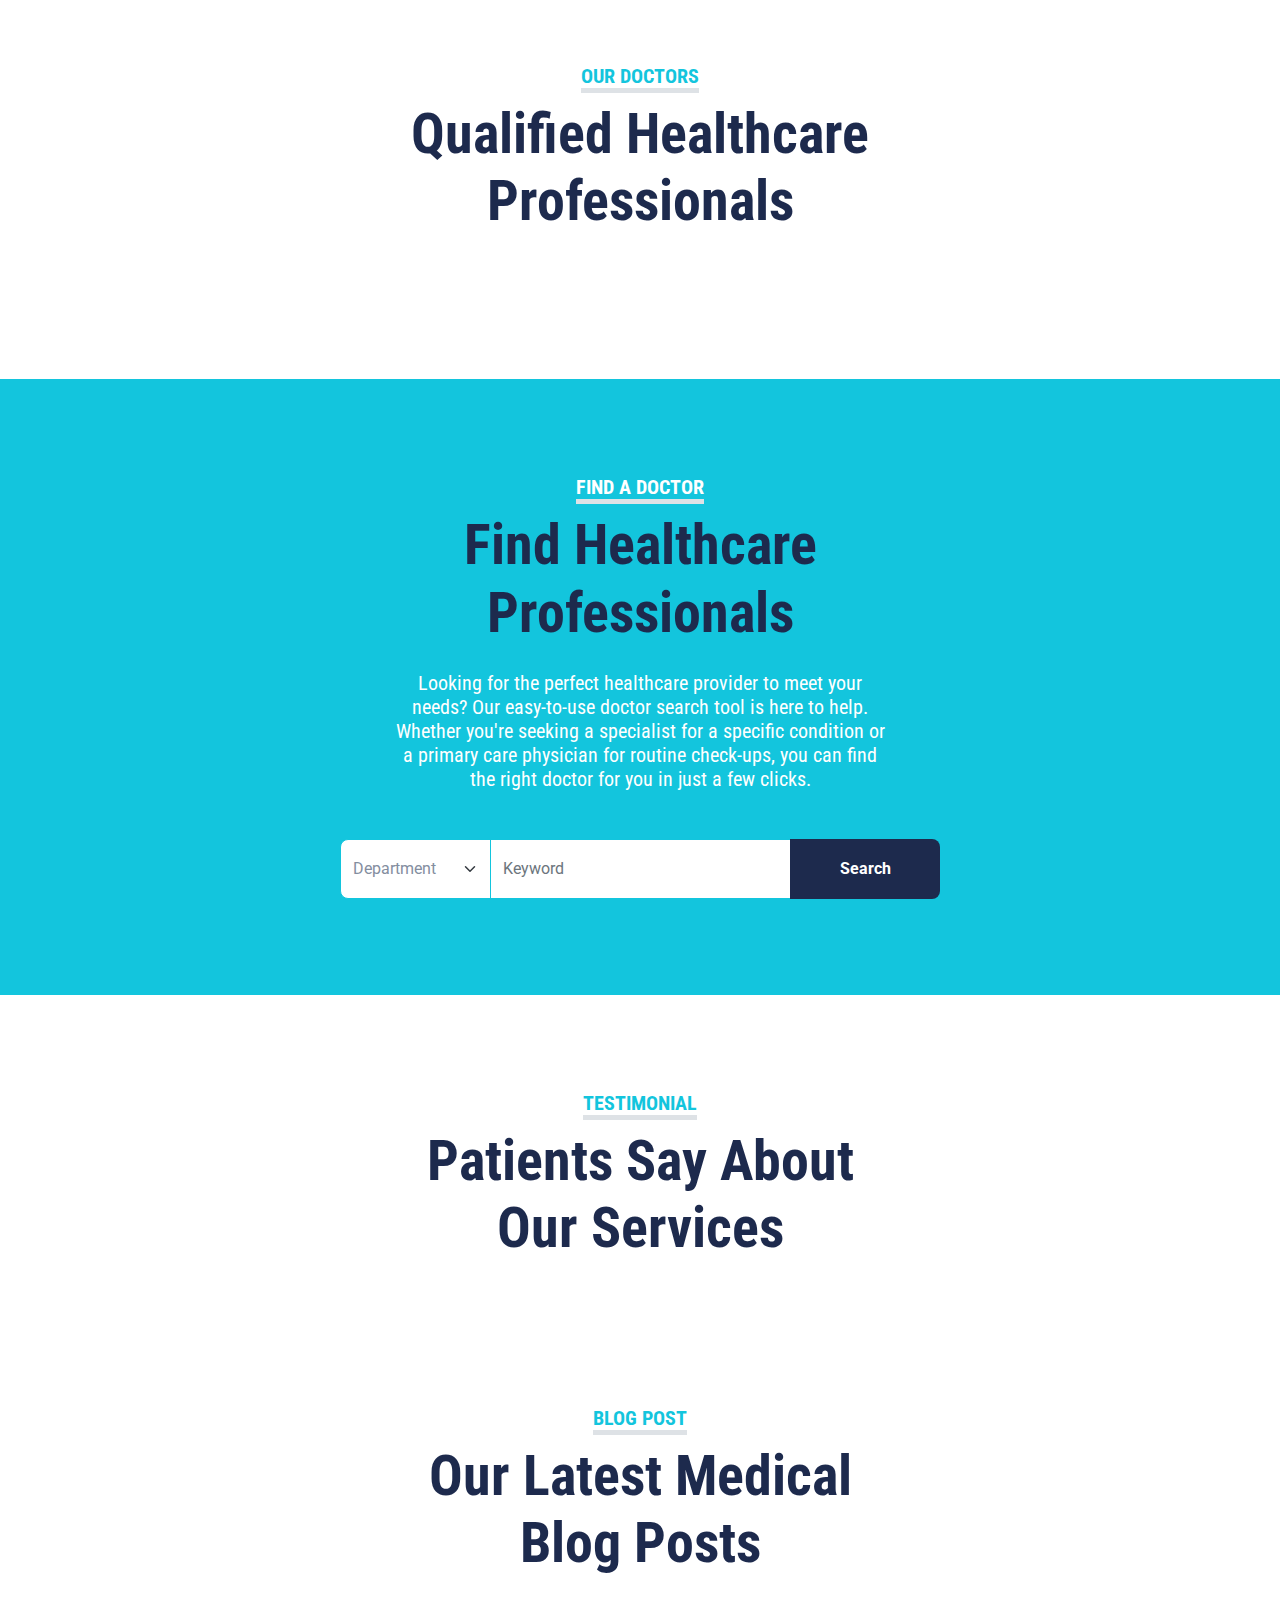
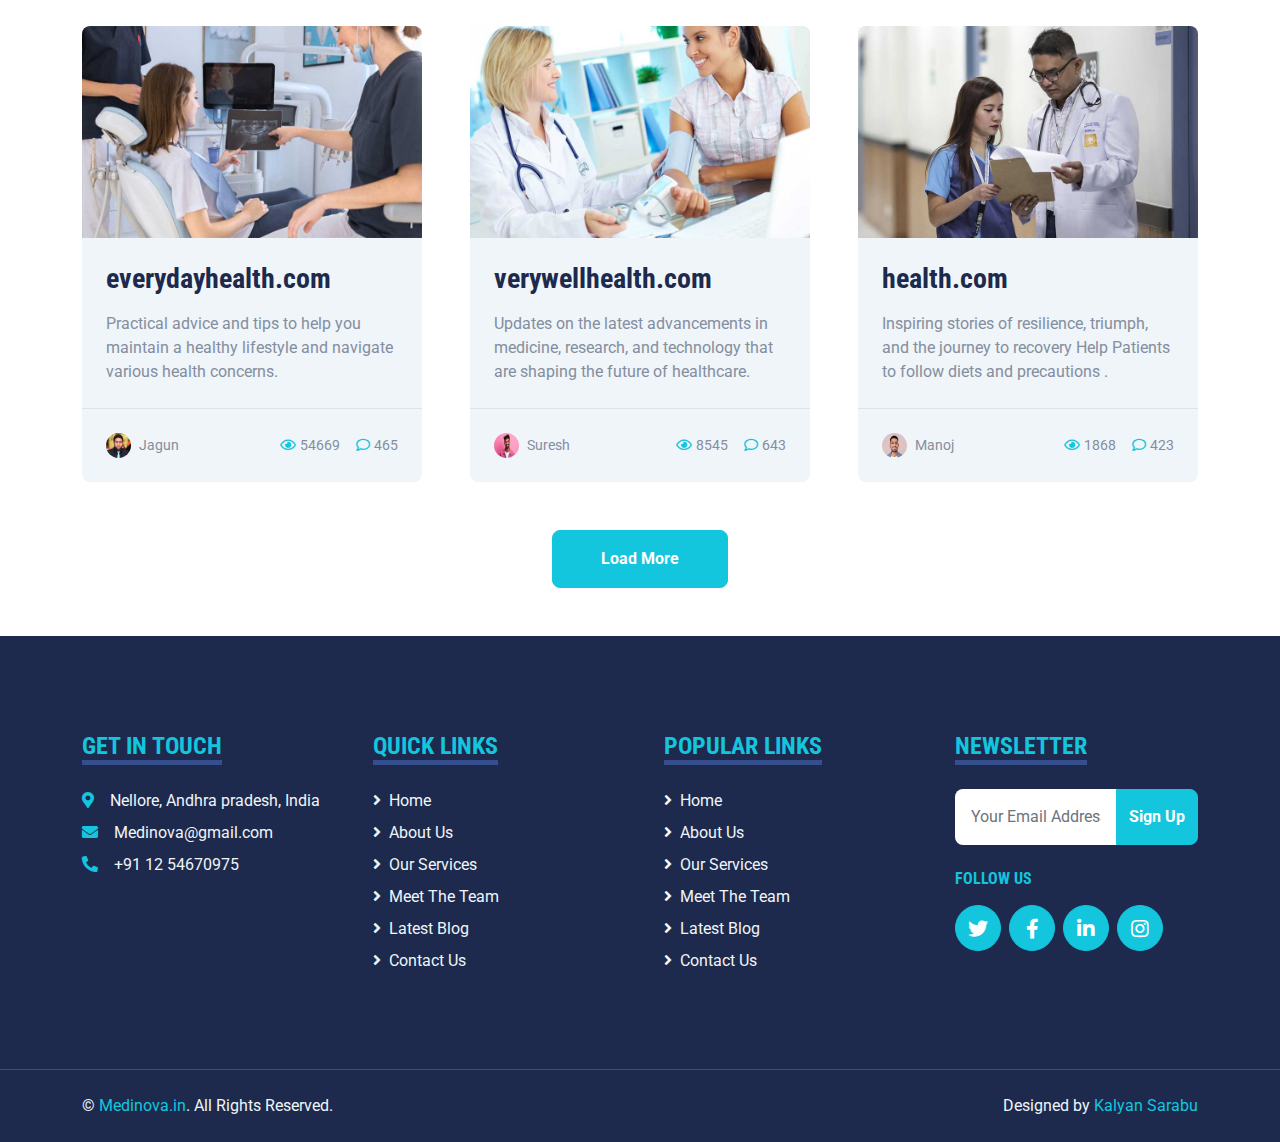
==== commit 3a7f16f8: "Update index.html" ====
--- a/index.html
+++ b/index.html
@@ -702,14 +702,10 @@
                 </div>
             </div>
         </div>
-    
-    <iframe src="https://webchat.botframework.com/embed/healthbot-0m1qkOXyfCE.zqGyLweub8jIcbJRZI64UA7r7avVsjHgZLyeTHf0KQg" style="min-width: 400px; width: 100%; min-height: 50px;"></iframe>
-    </div>
-
+    </div>
 
     <!-- Back to Top -->
     <a href="#" class="btn btn-lg btn-primary btn-lg-square back-to-top"><i class="bi bi-arrow-up"></i></a>
-
 
     <!-- JavaScript Libraries -->
     <script src="https://code.jquery.com/jquery-3.4.1.min.js"></script>
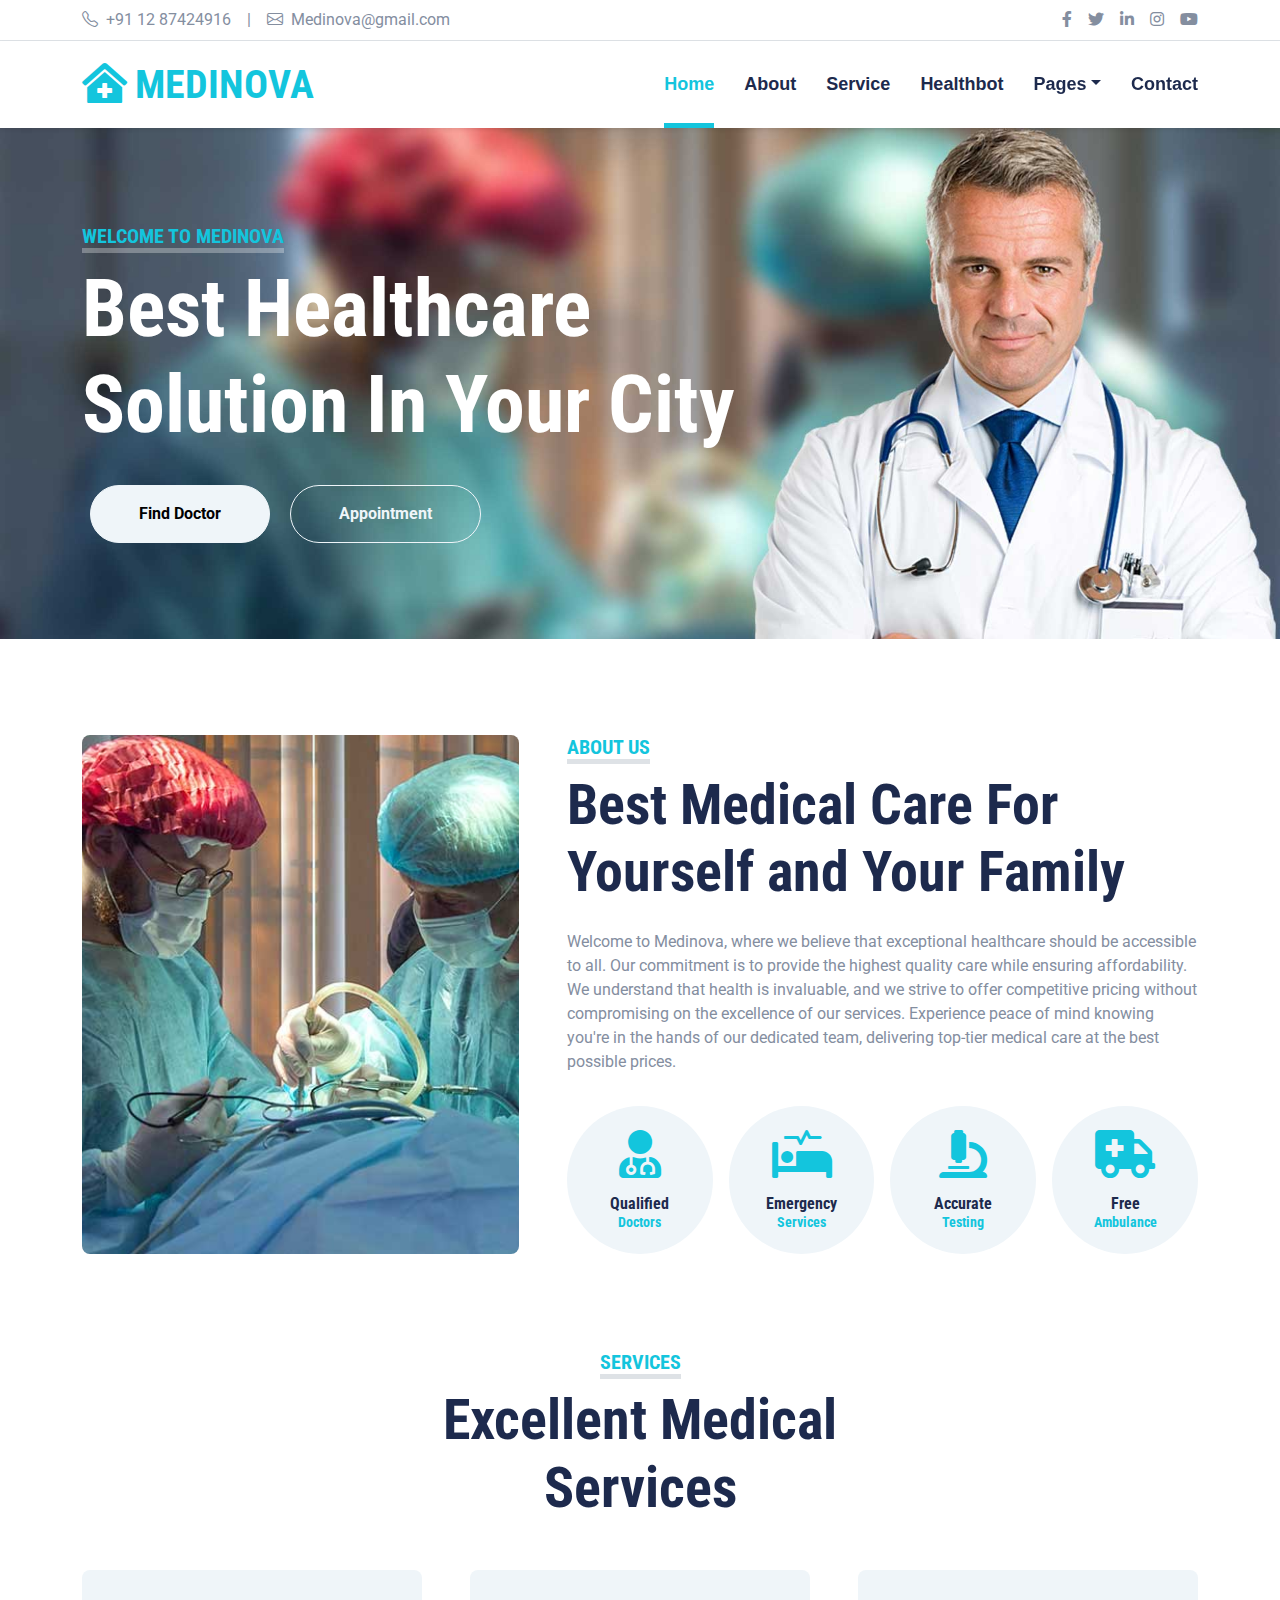
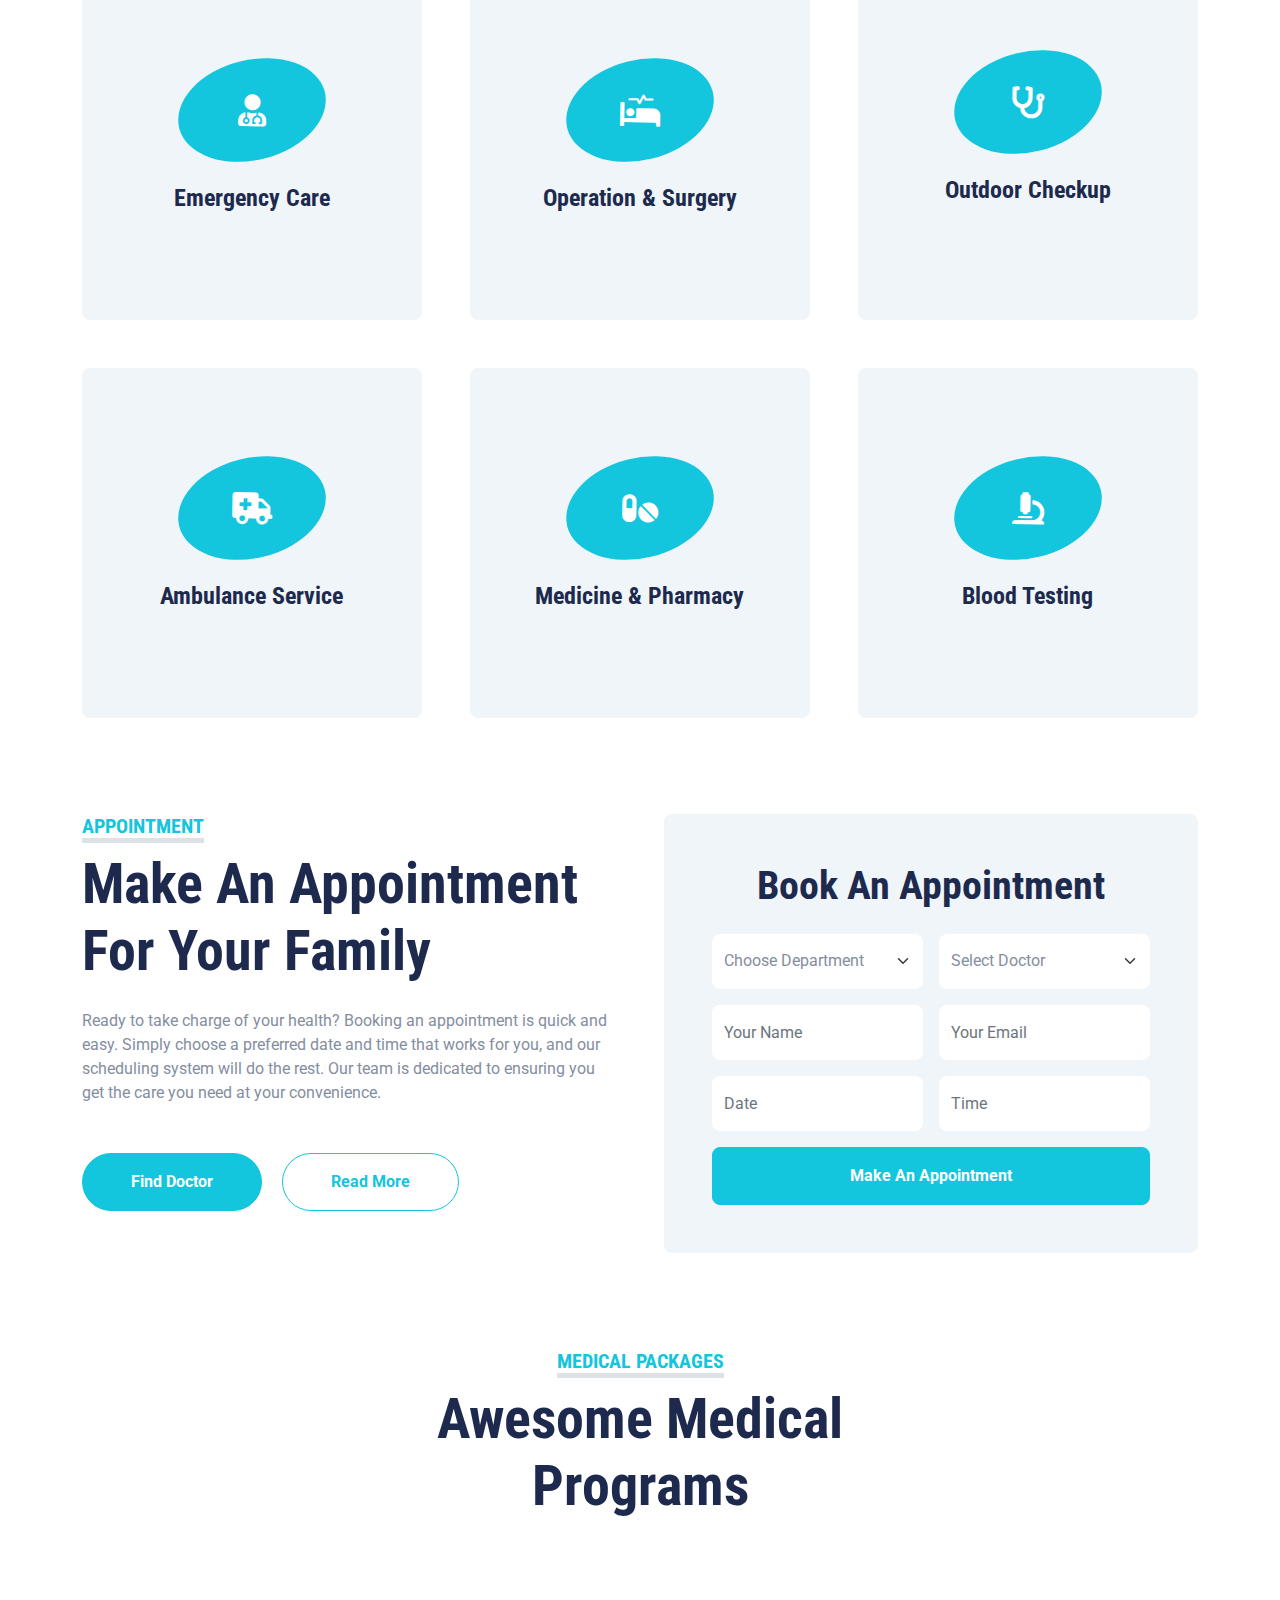
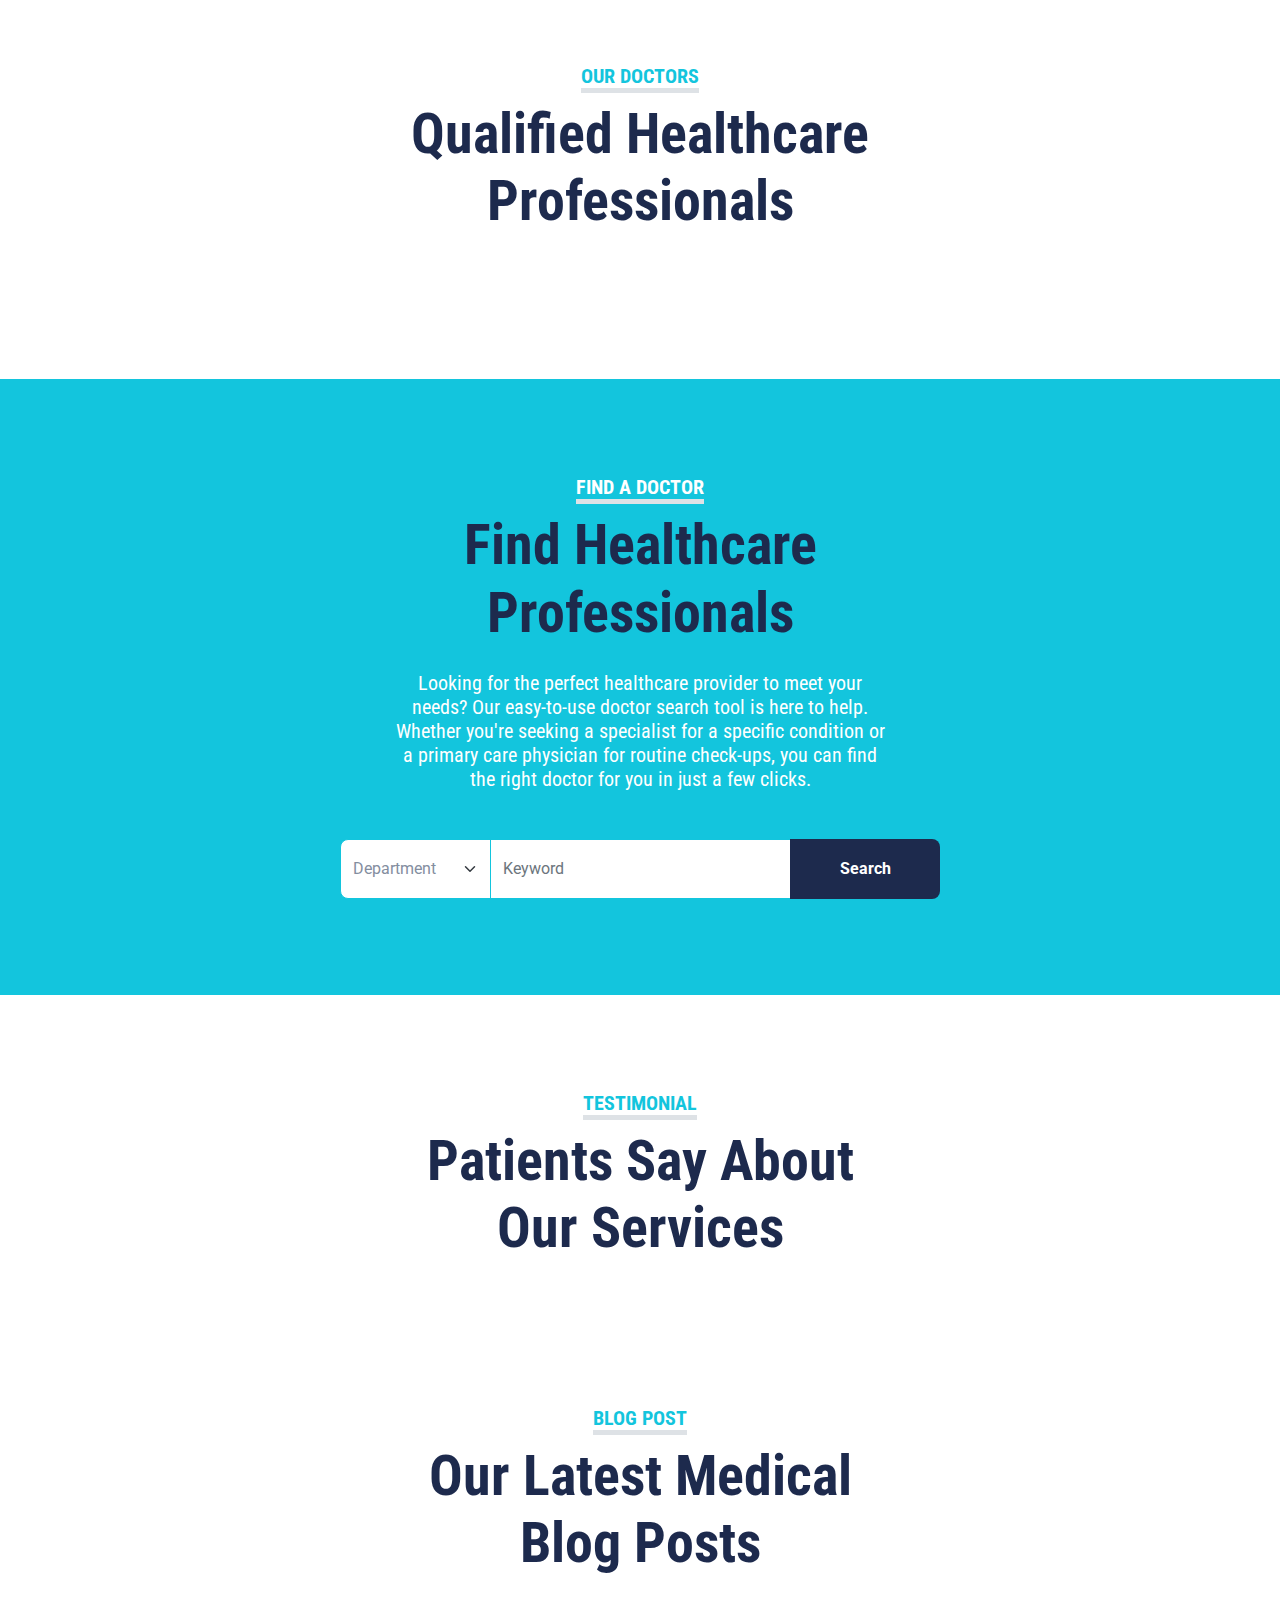
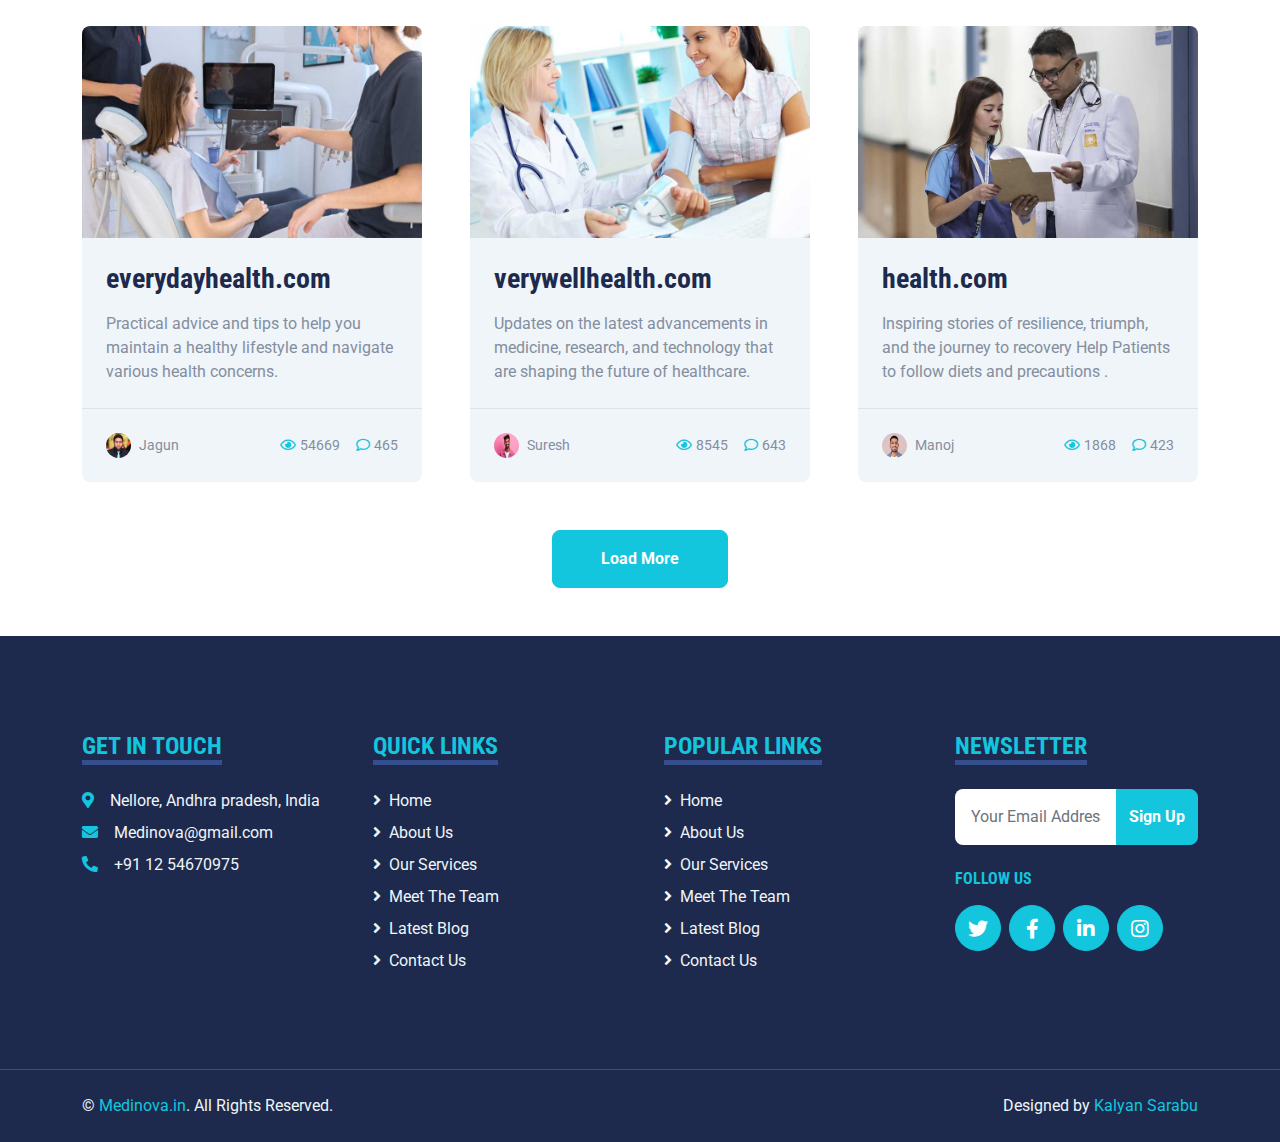
==== commit f8b7d5bd: "Update index.html" ====
--- a/index.html
+++ b/index.html
@@ -81,13 +81,13 @@
                         <a href="index.html" class="nav-item nav-link active">Home</a>
                         <a href="about.html" class="nav-item nav-link">About</a>
                         <a href="service.html" class="nav-item nav-link">Service</a>
-                        <a href="Form.html" class="nav-item nav-link">Form</a>
+                        <a href="healthbot.html" class="nav-item nav-link">Healthbot</a>
                     
                         <div class="nav-item dropdown">
                             <a href="#" class="nav-link dropdown-toggle" data-bs-toggle="dropdown">Pages</a>
                             <div class="dropdown-menu m-0">
                                 <a href="blog.html" class="dropdown-item">Blog Grid</a>
-                                <a href="detail.html" class="dropdown-item">Blog Detail</a>
+                                <a href="Form.html" class="dropdown-item">Fill Form</a>
                                 <a href="team.html" class="dropdown-item">The Team</a>
                                 <a href="testimonial.html" class="dropdown-item">Testimonial</a>
                                 <a href="appointment.html" class="dropdown-item">Appointment</a>
@@ -104,7 +104,7 @@
 
 
     <!-- Hero Start -->
-    <div class="container-fluid bg-primary py-5 mb-5 hero-header">
+    <div class="container-fluid bg-primary py-5 mb-5 hero-header" style="background-image: url('hero.jpg'); background-size: cover; ">
         <div class="container py-5">
             <div class="row justify-content-start">
                 <div class="col-lg-8 text-center text-lg-start">
@@ -119,6 +119,8 @@
         </div>
     </div>
     <!-- Hero End -->
+
+
 
 
     <!-- About Start -->
--- a/style.css
+++ b/style.css
@@ -97,7 +97,7 @@
 }
 
 .hero-header {
-    background: url(.img/hero.jpg) top right no-repeat;
+    background: url(hero.jpg) top right no-repeat;
     background-size: cover;
 }
 
